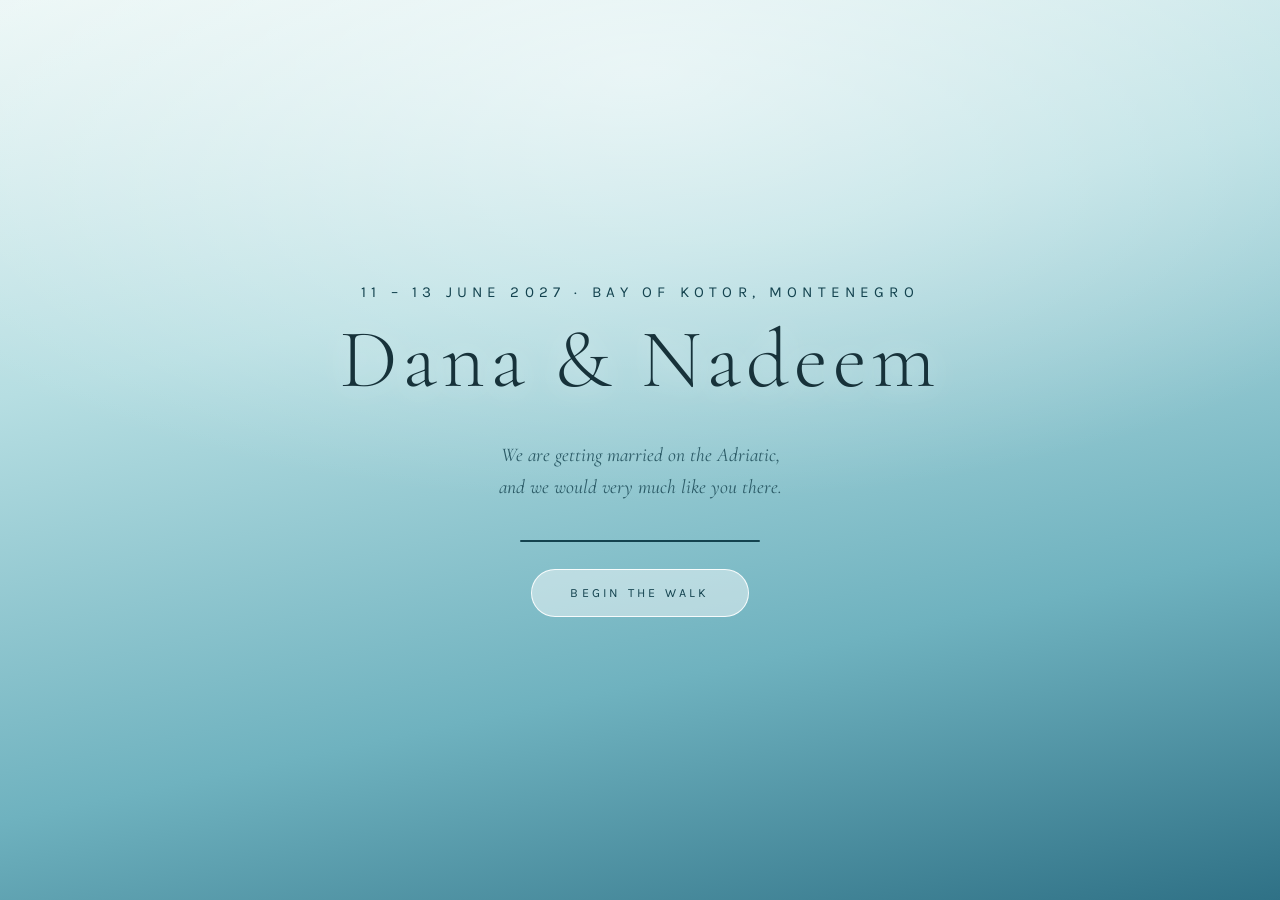
==== the-journey.html @ 8013efbf "Lift "Enter" under the arch, and stop the rooms cropping feet Two pieces of feedback; the second was" ====
<!DOCTYPE html>
<html lang="en">
<head>
<meta charset="utf-8">
<meta name="viewport" content="width=device-width, initial-scale=1, viewport-fit=cover">
<meta name="theme-color" content="#6FB2BF">
<title>The Journey — a wedding on the Adriatic</title>
<meta name="description" content="Wedding details, travel, places to stay and RSVP — walk the path and choose a doorway.">
<!-- Keeps the site out of Google. Delete this line if you want it findable. -->
<meta name="robots" content="noindex, nofollow">

<link rel="preconnect" href="https://fonts.googleapis.com">
<link rel="preconnect" href="https://fonts.gstatic.com" crossorigin>
<link href="https://fonts.googleapis.com/css2?family=Cormorant+Garamond:ital,wght@0,300;0,400;0,500;1,300;1,400&family=Karla:wght@300;400;500&display=swap" rel="stylesheet">
<style>
/* ==========================================================================
   The Journey — a walk through the Bay of Kotor
   1. Tokens   2. Base   3. Loader   4. Hub   5. Entrances   6. Rooms
   7. Panel & content   8. RSVP form   9. Persistent UI   10. Ambient motion
   11. Mobile   12. Reduced motion / print
   ========================================================================== */

/* --- 1 · tokens ---------------------------------------------------------- */
:root {
  --cream:      #F4E7D3;
  --cream-2:    #FBF4E8;
  --cream-3:    #E8D9BE;
  --terracotta: #C4643C;
  --terra-deep: #9B4A2A;
  --terra-soft: #D98A5E;
  --espresso:   #3B2A22;
  --esp-soft:   #6A5245;
  --olive:      #7C8B5E;
  --olive-deep: #5B6A44;
  --dusty:      #7A97A8;
  --dusty-deep: #4E6E80;
  --bay:        #2E5A63;
  --gold:       #E4A853;
  --gold-light: #F5D08A;
  --night:      #1E2A3A;
  --sea-pale:   #EAF6F5;
  --sea-light:  #B6DEE2;
  --sea-mid:    #6FB2BF;
  --sea-deep:   #2F7186;
  --sea-ink:    #14434F;

  --panel-bg:   rgba(251, 244, 232, 0.94);
  --panel-line: rgba(59, 42, 34, 0.14);
  --shadow-lg:  0 30px 80px -30px rgba(59, 42, 34, .55);
  --shadow-md:  0 14px 34px -14px rgba(59, 42, 34, .45);

  --display: "Cormorant Garamond", "Iowan Old Style", Georgia, "Times New Roman", serif;
  --body: "Karla", -apple-system, BlinkMacSystemFont, "Segoe UI", Helvetica, Arial, sans-serif;

  --ease: cubic-bezier(.65, .05, .36, 1);
  --panel-w: min(46vw, 620px);
}

/* --- 2 · base ------------------------------------------------------------ */
* { box-sizing: border-box; }
html, body {
  margin: 0; padding: 0; height: 100%;
  overflow: hidden;
  background: var(--espresso);
  color: var(--espresso);
  font-family: var(--body);
  -webkit-font-smoothing: antialiased;
  -webkit-tap-highlight-color: transparent;
  overscroll-behavior: none;
}
button { font: inherit; color: inherit; border: 0; background: none; cursor: pointer; }
/* stop double-taps selecting the chrome; panel copy stays selectable */
body { user-select: none; -webkit-user-select: none; }
.panel-scroll, .panel-scroll * { user-select: text; -webkit-user-select: text; }
a { color: var(--terra-deep); }
svg { display: block; }
.sr-only {
  position: absolute; width: 1px; height: 1px; padding: 0; margin: -1px;
  overflow: hidden; clip: rect(0 0 0 0); white-space: nowrap; border: 0;
}
:focus-visible { outline: 3px solid var(--gold); outline-offset: 3px; border-radius: 4px; }

#stage { position: fixed; inset: 0; overflow: hidden; }

/* --- 3 · loader ---------------------------------------------------------- */
#loader {
  position: fixed; inset: 0; z-index: 200;
  display: flex; flex-direction: column; align-items: center; justify-content: center;
  gap: 1.1rem; text-align: center; padding: 2rem;
  background:
    radial-gradient(120% 80% at 50% 8%, rgba(255,255,255,.55), rgba(255,255,255,0) 60%),
    linear-gradient(168deg, var(--sea-pale) 0%, var(--sea-light) 34%, var(--sea-mid) 70%, var(--sea-deep) 100%);
  transition: opacity .9s var(--ease), visibility .9s;
}
#loader.is-gone { opacity: 0; visibility: hidden; pointer-events: none; }
.loader-names {
  font-family: var(--display); font-weight: 300; letter-spacing: .06em;
  font-size: clamp(2.6rem, 8vw, 5.2rem); line-height: 1; color: #17323A; margin: 0;
  text-shadow: 0 2px 30px rgba(255,255,255,.55);
}
.loader-sub {
  font-size: clamp(.78rem, 2.2vw, .95rem); letter-spacing: .34em; text-transform: uppercase;
  color: var(--sea-ink); margin: 0;
}
.loader-note {
  max-width: 34ch; font-size: .96rem; line-height: 1.65; color: #2B5A66;
  font-family: var(--display); font-size: 1.22rem; font-style: italic;
}
.loader-bar { width: min(240px, 60vw); height: 2px; background: rgba(20,67,79,.20); overflow: hidden; border-radius: 2px; }
.loader-bar i { display: block; height: 100%; width: 0; background: var(--sea-ink); transition: width .4s var(--ease); }
.enter-btn {
  margin-top: .6rem; padding: .95rem 2.4rem; min-height: 48px;
  border: 1px solid rgba(255,255,255,.9); border-radius: 999px;
  font-size: .78rem; letter-spacing: .26em; text-transform: uppercase; color: var(--sea-ink);
  background: rgba(255,255,255,.46);
  transition: background .4s var(--ease), color .4s var(--ease), transform .4s var(--ease);
  opacity: 0; transform: translateY(10px); pointer-events: none;
}
.enter-btn.is-ready { opacity: 1; transform: none; pointer-events: auto; }
.enter-btn:hover { background: var(--sea-ink); color: var(--sea-pale); border-color: var(--sea-ink); transform: translateY(-2px); }

/* --- 4 · the hub --------------------------------------------------------- */
#hub {
  position: absolute; inset: 0; overflow: hidden;
  background: #8FB0C4;
  cursor: grab;
}
#hub.is-dragging { cursor: grabbing; }
#hub.is-hidden { visibility: hidden; }
.camera {
  position: absolute; top: 50%; left: 0;
  transform-origin: 0 0;
  will-change: transform;
}
.world { position: relative; }
.layer {
  position: absolute; top: 0; left: 0; height: 100%;
  will-change: transform;
  pointer-events: none;
}
.layer > svg { width: 100%; height: 100%; }

/* --- 5 · entrances ------------------------------------------------------- */
.entrance-plane { position: absolute; inset: 0; }
/* .layer turns pointer events off; the doorways need them back on */
.entrance { pointer-events: auto; }
.entrance {
  position: absolute; bottom: 0;
  display: block; padding: 0; margin: 0;
  transform-origin: 50% 100%;
  transition: transform .5s var(--ease), filter .5s var(--ease);
  touch-action: manipulation;
}
.entrance-svg { width: 100%; height: 100%; overflow: visible; }
.entrance .ww-door-open { transition: filter .5s var(--ease); }
/* Grows from its own base, so the doorway can never slide out from under
   the cursor and start a hover/unhover flicker. No filter: it forces a
   repaint of the whole layer on a machine that can least afford it. */
.entrance:hover, .entrance:focus-visible, .entrance.is-near { transform: scale(1.035); }
.entrance:hover .entrance-label, .entrance:focus-visible .entrance-label,
.entrance.is-near .entrance-label { opacity: 1; transform: translate(-50%, 0); }

/* The word sits inside the archway itself, at the centre of the opening
   (the arch is drawn from y=190 to y=440 of a 460-tall box, so its middle
   is at 69% down). No chip, no orange: a terracotta pill under every door
   read as seven pieces of interface competing with the illustration. What
   is left is warm ivory type with a soft shadow, which is legible over all
   seven interiors — the pale teal of Explore and the deep plum of the
   After-Party alike — and belongs to the artwork rather than sitting on
   top of it. No shadow: the doorway gradients were deepened so the letters
   can sit straight on the light without being propped up by a halo, which
   is what kept making them look stuck on. The text-indent cancels the
   trailing letter-space, so the word is optically centred and not pushed a
   hair to the left. */
/* "Enter" sits just under the curve of the arch. The opening is 250 tall
   starting at y=190 in the 460-tall entrance box, and its semicircle springs
   at y=254 — so 59% (y=271) is the first clear line below the curve.
   The ink had to change with the move. The interiors are lit at the lintel
   and deep at the threshold, so ivory type worked at the old 69% and is
   invisible this high up: measured against the seven gradients it scored
   1.5–1.9:1 here. Espresso at 88% gives 5.1–6.1:1 on six of the seven —
   better than the ivory ever managed even at its old height, where it was
   running at 1.9–2.6:1 on everything except the After-Party. */
.entrance-cta {
  position: absolute; left: 50%; top: 59%;
  transform: translate(-50%, -50%);
  font-size: .56em; letter-spacing: .38em; text-indent: .38em;
  text-transform: uppercase; font-weight: 300;
  color: #3B2A22; opacity: .88;
  white-space: nowrap; pointer-events: none;
  transition: opacity .35s var(--ease), letter-spacing .35s var(--ease);
}
.entrance:hover .entrance-cta, .entrance:focus-visible .entrance-cta,
.entrance.is-near .entrance-cta {
  opacity: 1; letter-spacing: .46em; text-indent: .46em;
}
/* labels sit above the archway, clear of the path map at the bottom */
.entrance-label {
  position: absolute; left: 50%; top: -5.6em; bottom: auto;
  transform: translate(-50%, 10px);
  opacity: 0; transition: opacity .45s var(--ease), transform .45s var(--ease);
  text-align: center; white-space: nowrap; pointer-events: none;
}
.entrance-label > span { display: block; }
.entrance-label .inner {
  padding: .6em 1.4em .7em; border-radius: 14px;
  background: rgba(251,244,232,.93);
  border: 1px solid rgba(59,42,34,.08);
  box-shadow: 0 10px 30px -14px rgba(59,42,34,.5);
}
.entrance-label .num {
  display: block; font-family: var(--display); font-size: .82em;
  letter-spacing: .3em; color: var(--terra-deep); opacity: .8;
}
.entrance-label .name {
  display: block; font-family: var(--display); font-size: 1.5em; line-height: 1.15;
  color: var(--espresso);
}
.entrance-label .sub {
  display: block; font-size: .62em; letter-spacing: .2em; text-transform: uppercase;
  color: var(--esp-soft); margin-top: .3em;
}

/* --- 6 · rooms ----------------------------------------------------------- */
#room {
  position: absolute; inset: 0; overflow: hidden;
  visibility: hidden; opacity: 0;
  background: var(--night);
}
#room.is-open { visibility: visible; opacity: 1; }
/* The bleed is all on the top and the sides, never the bottom. The layers
   are sliced bottom-anchored (xMidYMax, see wrapRoom in scenes.js) so the
   ground line lands exactly on the foot of the frame; a -4% bottom inset
   pushed it 66 viewBox units below the window and cropped everybody's feet
   on a wide laptop. The top keeps its bleed for the scale(1.07) entrance. */
.room-art { position: absolute; inset: -8% -4% 0; }
.room-layer {
  position: absolute; inset: 0;
  will-change: transform;
}
.room-layer > svg { width: 100%; height: 100%; }
.room-scrim {
  position: absolute; inset: 0; pointer-events: none;
  background: linear-gradient(100deg, rgba(59,42,34,0) 38%, rgba(59,42,34,.28) 78%);
}

/* --- 7 · the content panel ----------------------------------------------- */
.panel {
  position: absolute; top: 0; right: 0; bottom: 0;
  width: var(--panel-w);
  display: flex; flex-direction: column;
  background: var(--panel-bg);
  backdrop-filter: blur(14px) saturate(1.1);
  box-shadow: var(--shadow-lg);
  overflow: hidden;
}
.panel-grip { display: none; }
.panel-scroll {
  overflow-y: auto; overscroll-behavior: contain;
  outline-offset: -6px;
  padding: clamp(2rem, 4vw, 3.4rem) clamp(1.6rem, 3.2vw, 3rem) 4rem;
  -webkit-overflow-scrolling: touch;
}
.panel-kicker {
  font-size: .68rem; letter-spacing: .34em; text-transform: uppercase;
  color: var(--terra-deep); margin: 0 0 .8rem;
}
.panel-title {
  font-family: var(--display); font-weight: 400;
  font-size: clamp(2.4rem, 4.6vw, 3.6rem); line-height: 1.02;
  margin: 0 0 .7rem; color: var(--espresso);
}
.panel-rule { width: 54px; height: 1px; background: var(--terracotta); margin: 1.2rem 0 1.4rem; }
.panel-intro {
  font-family: var(--display); font-size: clamp(1.12rem, 1.7vw, 1.36rem);
  line-height: 1.6; color: var(--esp-soft); font-style: italic; margin: 0 0 2rem;
}

.facts { list-style: none; margin: 0 0 2.2rem; padding: 0; }
.facts li {
  display: grid; grid-template-columns: 8.4rem 1fr; gap: 1rem;
  padding: .85rem 0; border-top: 1px solid var(--panel-line);
  font-size: .95rem; line-height: 1.55;
}
.facts li:last-child { border-bottom: 1px solid var(--panel-line); }
.facts dt, .facts .k {
  font-size: .66rem; letter-spacing: .18em; text-transform: uppercase;
  color: var(--terra-deep); padding-top: .28em;
}
.facts .v { color: var(--espresso); }

.note {
  background: rgba(196,100,60,.08);
  border-left: 2px solid var(--terracotta);
  padding: 1.3rem 1.4rem; margin: 0 0 2.2rem; border-radius: 0 8px 8px 0;
}
.note h3 {
  margin: 0 0 .6rem; font-family: var(--display); font-weight: 500;
  font-size: 1.22rem; letter-spacing: .01em;
}
.note p { margin: 0; font-size: .95rem; line-height: 1.72; color: var(--esp-soft); }

.filters { display: flex; flex-wrap: wrap; gap: .5rem; margin: 0 0 1.6rem; }
.filter {
  padding: .6rem 1.05rem; min-height: 40px;
  border: 1px solid var(--panel-line); border-radius: 999px;
  font-size: .72rem; letter-spacing: .14em; text-transform: uppercase; color: var(--esp-soft);
  transition: all .3s var(--ease);
}
.filter:hover { border-color: var(--terracotta); color: var(--terra-deep); }
.filter.is-on { background: var(--terracotta); border-color: var(--terracotta); color: var(--cream-2); }

.cards { display: grid; gap: .9rem; margin: 0 0 2.2rem; }
.card {
  border: 1px solid var(--panel-line); border-radius: 12px;
  padding: 1.15rem 1.25rem; background: rgba(255,255,255,.42);
  transition: transform .35s var(--ease), box-shadow .35s var(--ease), border-color .35s var(--ease);
}
.card.is-hidden { display: none; }
.card:hover { transform: translateY(-2px); box-shadow: var(--shadow-md); border-color: rgba(196,100,60,.4); }
.card h4 { margin: 0 0 .45rem; font-family: var(--display); font-size: 1.3rem; font-weight: 500; }
.card p { margin: 0 0 .7rem; font-size: .92rem; line-height: 1.68; color: var(--esp-soft); }
.card .meta {
  display: block; font-size: .68rem; letter-spacing: .16em; text-transform: uppercase; color: var(--terra-deep);
}
.card .card-link {
  display: inline-flex; align-items: center; gap: .4rem; margin-top: .7rem;
  font-size: .74rem; letter-spacing: .14em; text-transform: uppercase;
  color: var(--terra-deep); text-decoration: none; border-bottom: 1px solid rgba(155,74,42,.35);
  padding-bottom: 2px; min-height: 24px;
}
.card .card-link:hover { border-bottom-color: var(--terra-deep); }
.card .pin {
  display: inline-grid; place-items: center; width: 22px; height: 22px; margin-right: .5rem;
  border-radius: 50%; background: var(--terracotta); color: var(--cream-2);
  font-family: var(--display); font-size: .82rem; vertical-align: 2px;
}
.links { display: flex; flex-wrap: wrap; gap: .7rem; margin-bottom: 2rem; }
.link-btn {
  display: inline-flex; align-items: center; min-height: 44px; padding: .7rem 1.3rem;
  border: 1px solid var(--terra-deep); border-radius: 999px; text-decoration: none;
  font-size: .72rem; letter-spacing: .18em; text-transform: uppercase; color: var(--terra-deep);
  transition: background .3s var(--ease), color .3s var(--ease);
}
.link-btn:hover { background: var(--terra-deep); color: var(--cream-2); }

/* --- 8 · RSVP form ------------------------------------------------------- */
.form-grid { display: grid; gap: 1.1rem; }
.field { display: grid; gap: .4rem; }
.field label, .fieldset > legend {
  font-size: .66rem; letter-spacing: .18em; text-transform: uppercase; color: var(--terra-deep);
}
.field input[type="text"], .field input[type="email"], .field select, .field textarea {
  width: 100%; min-height: 48px; padding: .8rem .95rem;
  border: 1px solid var(--panel-line); border-radius: 8px;
  background: rgba(255,255,255,.7); color: var(--espresso);
  font-family: var(--body); font-size: 1rem;
  transition: border-color .3s var(--ease), background .3s var(--ease);
}
.field textarea { min-height: 96px; resize: vertical; }
.field input:focus, .field select:focus, .field textarea:focus {
  border-color: var(--terracotta); background: #fff; outline: none;
}
.fieldset { border: 1px solid var(--panel-line); border-radius: 10px; padding: 1.1rem 1.2rem; margin: 0; }
.fieldset > legend { padding: 0 .5rem; }
.choice {
  display: flex; align-items: flex-start; gap: .75rem; padding: .6rem 0; min-height: 44px;
  font-size: .95rem; line-height: 1.4; cursor: pointer;
}
.choice input { width: 20px; height: 20px; margin-top: .15rem; accent-color: var(--terracotta); flex: none; }
.choice .c-sub { display: block; font-size: .76rem; color: var(--esp-soft); margin-top: .15rem; }
.field-error { font-size: .78rem; color: #A8341F; min-height: 1em; }
.submit-btn {
  margin-top: .6rem; min-height: 54px; padding: 1rem 2rem;
  background: var(--terracotta); color: var(--cream-2); border-radius: 999px;
  font-size: .76rem; letter-spacing: .24em; text-transform: uppercase;
  transition: background .3s var(--ease), transform .3s var(--ease);
}
.submit-btn:hover { background: var(--terra-deep); transform: translateY(-2px); }
.submit-btn[disabled] { opacity: .6; pointer-events: none; }
.form-done { text-align: center; padding: 2rem 0; }
.form-done .seal {
  width: 74px; height: 74px; margin: 0 auto 1.2rem; border-radius: 50%;
  background: var(--terracotta); color: var(--cream-2);
  display: grid; place-items: center; font-family: var(--display); font-size: 2rem;
  box-shadow: 0 0 0 8px rgba(196,100,60,.16);
}
.form-done h3 { font-family: var(--display); font-size: 1.9rem; font-weight: 400; margin: 0 0 .5rem; }
.form-done p { color: var(--esp-soft); line-height: 1.7; margin: 0 0 1.2rem; }

/* --- 9 · persistent UI --------------------------------------------------- */
.top-bar::before {
  content: ""; position: absolute; inset: 0; pointer-events: none;
  background: linear-gradient(180deg, rgba(249,238,220,.72), rgba(249,238,220,0));
  -webkit-mask-image: linear-gradient(180deg, #000 40%, transparent);
          mask-image: linear-gradient(180deg, #000 40%, transparent);
}
.top-bar {
  position: absolute; top: 0; left: 0; right: 0; z-index: 40;
  display: flex; align-items: center; justify-content: flex-end;
  padding: 1.4rem clamp(1.1rem, 3vw, 2.4rem);
  pointer-events: none;
}
/* The names are the masthead of the whole site, so they sit centred at the
   top on every screen — no corner, no plaque, no panel. Absolute rather
   than in the flex row, so the sound button can keep the right-hand end
   without pulling the names off centre. */
.brand {
  position: absolute; left: 50%; top: 1.4rem;
  transform: translateX(-50%);
  text-align: center; pointer-events: auto;
  transition: opacity .5s var(--ease);
}
/* inside a room the way back owns the top of the screen, so the names step
   aside — the room has its own title, and nobody is lost */
#room.is-open ~ .top-bar .brand { opacity: 0; pointer-events: none; }
.brand .n {
  display: block; font-family: var(--display); font-size: clamp(1.15rem, 2vw, 1.5rem);
  color: var(--espresso); letter-spacing: .04em;
  text-shadow: 0 2px 16px rgba(244,231,211,.85);
}
.brand .d {
  display: block; font-size: .6rem; letter-spacing: .28em; text-transform: uppercase;
  color: var(--terra-deep); margin-top: .18rem;
  text-shadow: 0 2px 12px rgba(244,231,211,.8);
}
.top-actions { display: flex; gap: .6rem; pointer-events: auto; }
.icon-btn {
  width: 46px; height: 46px; border-radius: 50%;
  display: grid; place-items: center;
  background: rgba(251,244,232,.88);
  border: 1px solid rgba(59,42,34,.12);
  box-shadow: var(--shadow-md);
  transition: transform .3s var(--ease), background .3s var(--ease);
}
.icon-btn:hover { transform: translateY(-2px); background: rgba(251,244,232,.95); }
.icon-btn svg { width: 20px; height: 20px; }

/* the always-available RSVP lantern */
.beacon {
  position: absolute; z-index: 45;
  right: clamp(1.1rem, 3vw, 2.4rem); bottom: clamp(5.6rem, 9vh, 7rem);
  display: flex; align-items: center; gap: .7rem;
  padding: .7rem .7rem .7rem 1.3rem; min-height: 56px;
  border-radius: 999px;
  background: linear-gradient(120deg, rgba(228,168,83,.96), rgba(196,100,60,.96));
  color: #FFF8EA; box-shadow: 0 10px 40px -8px rgba(196,100,60,.7);
  transition: transform .4s var(--ease), box-shadow .4s var(--ease), opacity .5s var(--ease);
}
.beacon:hover { transform: translateY(-3px) scale(1.03); box-shadow: 0 16px 50px -10px rgba(196,100,60,.85); }
.beacon .t { font-size: .7rem; letter-spacing: .24em; text-transform: uppercase; }
.beacon .flame {
  position: relative; width: 34px; height: 34px; border-radius: 50%;
  background: radial-gradient(circle at 50% 45%, #FFF6DC, #F5D08A 45%, rgba(245,208,138,0) 72%);
  display: grid; place-items: center;
}
.beacon .flame::after {
  content: ""; width: 11px; height: 15px; border-radius: 50% 50% 50% 50% / 62% 62% 38% 38%;
  background: #FFF3D0; box-shadow: 0 0 14px 5px rgba(255,236,180,.9);
  animation: ww-flicker 2.6s ease-in-out infinite;
}
.beacon::before {
  content: ""; position: absolute; inset: -6px; border-radius: 999px;
  border: 1px solid rgba(245,208,138,.65);
  animation: beacon-ring 3.4s var(--ease) infinite;
}
@keyframes beacon-ring {
  0%   { transform: scale(1);    opacity: .8; }
  70%  { transform: scale(1.22); opacity: 0; }
  100% { transform: scale(1.22); opacity: 0; }
}
.beacon.is-hidden { opacity: 0; pointer-events: none; transform: translateY(12px); }

/* the little path map along the bottom */
.pathmap {
  position: absolute; z-index: 40; left: 50%; bottom: clamp(1.1rem, 2.6vh, 1.9rem);
  transform: translateX(-50%);
  display: flex; align-items: center; gap: .2rem;
  padding: .5rem .8rem; border-radius: 999px;
  background: rgba(251,244,232,.9);
  border: 1px solid rgba(59,42,34,.1); box-shadow: var(--shadow-md);
  transition: opacity .5s var(--ease);
  max-width: calc(100vw - 2rem);
}
.pathmap.is-hidden { opacity: 0; pointer-events: none; }
.dot {
  position: relative; width: 34px; height: 34px; border-radius: 50%;
  display: grid; place-items: center;
}
.dot i {
  display: block; width: 8px; height: 8px; border-radius: 50%;
  background: rgba(59,42,34,.3); transition: all .35s var(--ease);
}
.dot:hover i { background: var(--terracotta); transform: scale(1.35); }
.dot.is-on i { background: var(--terracotta); width: 22px; border-radius: 999px; }
.dot .tip {
  position: absolute; bottom: 130%; left: 50%; transform: translate(-50%, 6px);
  padding: .35rem .65rem; border-radius: 6px; white-space: nowrap;
  background: var(--espresso); color: var(--cream);
  font-size: .62rem; letter-spacing: .14em; text-transform: uppercase;
  opacity: 0; pointer-events: none; transition: all .3s var(--ease);
}
.dot:hover .tip, .dot:focus-visible .tip { opacity: 1; transform: translate(-50%, 0); }

/* back out of a room */
.back-btn {
  position: absolute; z-index: 46; left: clamp(1.1rem, 3vw, 2.4rem); bottom: clamp(1.4rem, 4vh, 2.6rem);
  display: inline-flex; align-items: center; gap: .8rem;
  padding: .85rem 1.6rem .85rem 1.1rem; min-height: 52px;
  border-radius: 999px; background: rgba(251,244,232,.9); backdrop-filter: blur(10px);
  border: 1px solid rgba(59,42,34,.12); box-shadow: var(--shadow-md);
  color: var(--espresso);
  font-size: .7rem; letter-spacing: .22em; text-transform: uppercase;
  transition: transform .35s var(--ease), background .35s var(--ease);
}
.back-btn:hover { transform: translateX(-4px); background: #fff; }
.back-btn .arrow { display: block; width: 22px; height: 10px; }

/* room-to-room stepper inside the panel */
.room-nav {
  display: flex; justify-content: space-between; gap: 1rem;
  border-top: 1px solid var(--panel-line); margin-top: 1rem; padding-top: 1.4rem;
}
.room-nav button {
  display: grid; gap: .2rem; min-height: 48px; padding: .5rem .2rem;
  font-size: .62rem; letter-spacing: .2em; text-transform: uppercase; color: var(--terra-deep);
}
.room-nav .rn-name { font-family: var(--display); font-size: 1.06rem; letter-spacing: .01em; text-transform: none; color: var(--espresso); }
.room-nav .rn-next { text-align: right; }
.room-nav button:hover .rn-name { color: var(--terracotta); }
.room-nav button[disabled] { opacity: .3; pointer-events: none; }

/* the transition veil */
#veil {
  position: absolute; inset: 0; z-index: 60; pointer-events: none;
  background: radial-gradient(circle at var(--vx, 50%) var(--vy, 50%), rgba(255,241,214,.98) 0%, rgba(244,231,211,.96) 42%, rgba(196,100,60,.9) 100%);
  opacity: 0;
}

/* first-visit hint */
.hint {
  position: absolute; z-index: 42; left: 50%; bottom: clamp(4.6rem, 8.4vh, 6.2rem);
  transform: translateX(-50%);
  display: flex; align-items: center; gap: .7rem;
  font-size: .64rem; letter-spacing: .26em; text-transform: uppercase; color: var(--esp-soft);
  text-shadow: 0 2px 12px rgba(244,231,211,.9);
  transition: opacity .8s var(--ease);
  white-space: nowrap; pointer-events: none;
  padding: .55rem 1.1rem; border-radius: 999px;
  background: rgba(251,244,232,.88);
  border: 1px solid rgba(59,42,34,.08);
}
.hint.is-gone { opacity: 0; }
.hint .swipe { display: block; width: 46px; height: 12px; }

/* drifting motes of light */
.particles { position: absolute; inset: 0; pointer-events: none; overflow: hidden; z-index: 30; }
.mote {
  position: absolute; border-radius: 50%;
  background: radial-gradient(circle, rgba(255,246,220,.95), rgba(245,208,138,0) 70%);
  animation: mote-float linear infinite;
}
@keyframes mote-float {
  0%   { transform: translate3d(0, 0, 0) scale(.6); opacity: 0; }
  12%  { opacity: .9; }
  88%  { opacity: .7; }
  100% { transform: translate3d(var(--dx, 40px), -108vh, 0) scale(1.15); opacity: 0; }
}

/* --- 10 · ambient motion -------------------------------------------------
   Every idle animation in the world carries one of these classes. While the
   camera is actually moving they are all paused: nobody can see a lantern
   flicker during a 1.4s dolly, and pausing them stops the browser repainting
   several very large SVG layers on every single frame. This is the single
   biggest thing keeping the pan smooth on a laptop or an Android phone. */
#hub.is-moving .ww-sway, #hub.is-moving .ww-sway-slow, #hub.is-moving .ww-swing,
#hub.is-moving .ww-flicker, #hub.is-moving .ww-twinkle, #hub.is-moving .ww-shimmer,
#hub.is-moving .ww-drift, #hub.is-moving .ww-bob, #hub.is-moving .ww-hover-bob,
#hub.is-moving .ww-pulse, #hub.is-moving .ww-glow-soft, #hub.is-moving .ww-dance,
#hub.is-moving .ww-fly, #hub.is-moving .ww-flap, #hub.is-moving .ww-spin-slow,
#hub.is-moving .ww-plane, #hub.is-moving .ww-plane-door, #hub.is-moving .ww-idle,
#hub.is-moving .ww-talk, #hub.is-moving .ww-laugh, #hub.is-moving .ww-stroll,
#hub.is-moving .ww-nod, #hub.is-moving .ww-nod-slow, #hub.is-moving .ww-mingle,
#hub.is-moving .ww-arm-talk, #hub.is-moving .ww-arm-raise {
  animation-play-state: paused;
}
#stage.is-moving .mote { animation-play-state: paused; }

/* Foliage sways about the point where it is rooted — the mouth of the urn,
   the fork of the branch — which art.js and scenes.js pass in as an inline
   transform-origin together with `transform-box: view-box`. Without that box
   the origin was measured from the corner of the leaves' own bounding box,
   several hundred units away, and a 1.4deg turn threw them clean off the
   pot. Anchored properly, a small angle is all a light breeze needs. */
.ww-sway      { animation: ww-sway 7.5s ease-in-out infinite; transform-box: fill-box; }
.ww-sway-slow { animation: ww-sway 14s ease-in-out infinite; transform-box: fill-box; }
@keyframes ww-sway {
  0%, 100% { transform: rotate(-2deg); }
  50%      { transform: rotate(2deg); }
}
.ww-swing { animation: ww-swing 5.4s ease-in-out infinite; transform-box: fill-box; }
@keyframes ww-swing {
  0%, 100% { transform: rotate(-3.4deg); }
  50%      { transform: rotate(3.4deg); }
}
.ww-flicker { animation: ww-flicker 3.1s ease-in-out infinite; transform-box: fill-box; }
@keyframes ww-flicker {
  0%, 100% { opacity: 1;   transform: scaleY(1); }
  35%      { opacity: .74; transform: scaleY(.93); }
  62%      { opacity: .95; transform: scaleY(1.05); }
  80%      { opacity: .8;  transform: scaleY(.97); }
}
.ww-twinkle { animation: ww-twinkle 3.6s ease-in-out infinite; }
@keyframes ww-twinkle { 0%, 100% { opacity: .95; } 50% { opacity: .34; } }
.ww-shimmer { animation: ww-shimmer 7s ease-in-out infinite; transform-box: fill-box; }
@keyframes ww-shimmer {
  0%, 100% { opacity: .12; transform: translateX(0); }
  50%      { opacity: .6;  transform: translateX(9px); }
}
.ww-drift { animation-name: ww-drift; animation-timing-function: linear; animation-iteration-count: infinite; transform-box: fill-box; }
@keyframes ww-drift { from { transform: translateX(-8%); } to { transform: translateX(108%); } }
.ww-bob { animation: ww-bob 4.6s ease-in-out infinite; transform-box: fill-box; }
@keyframes ww-bob {
  0%, 100% { transform: translateY(0)    rotate(-1deg); }
  50%      { transform: translateY(-4px) rotate(1deg); }
}
.ww-hover-bob { animation: ww-hover-bob 3.8s ease-in-out infinite; transform-box: fill-box; }
@keyframes ww-hover-bob { 0%, 100% { transform: translateY(0); } 50% { transform: translateY(-7px); } }
.ww-pulse { animation: ww-pulse 5.2s ease-in-out infinite; transform-box: fill-box; }
@keyframes ww-pulse { 0%, 100% { opacity: .78; transform: scale(1); } 50% { opacity: 1; transform: scale(1.06); } }
.ww-glow-soft { animation: ww-glow 7.5s ease-in-out infinite; transform-box: fill-box; }
@keyframes ww-glow { 0%, 100% { opacity: .45; } 50% { opacity: .78; } }
.ww-dance { animation: ww-dance 1.8s ease-in-out infinite; transform-box: fill-box; }
@keyframes ww-dance {
  0%, 100% { transform: translateY(0) rotate(-4deg); }
  25%      { transform: translateY(var(--ww-lift, -9px)) rotate(0deg) scaleY(1.03); }
  50%      { transform: translateY(0) rotate(4deg); }
  75%      { transform: translateY(calc(var(--ww-lift, -9px) * .66)) rotate(0deg) scaleY(1.02); }
}
.ww-fly { animation: ww-fly 46s linear infinite; transform-box: fill-box; }
@keyframes ww-fly { from { transform: translate(-10%, 14px); } to { transform: translate(120%, -34px); } }
.ww-flap { animation: ww-flap 1.5s ease-in-out infinite; transform-box: fill-box; transform-origin: center; }
@keyframes ww-flap { 0%, 100% { transform: scaleY(1); } 50% { transform: scaleY(.4); } }
.ww-spin-slow { animation: ww-spin 22s ease-in-out infinite; transform-box: fill-box; }
@keyframes ww-spin { 0%, 100% { transform: rotate(-8deg); } 50% { transform: rotate(8deg); } }
/* The people. Every figure carries --ww-amp-y / --ww-amp-x, set by art.js as
   a fraction of that figure's own height, and pivots on the ground beneath
   it (transform-box: view-box, set inline). That is what makes one scene
   read as one scene: a 96-tall guest at the back of the terrace and a
   300-tall one at the table breathe by the same amount *of themselves*,
   instead of the small one twitching while the large one heaves. Keep these
   amplitudes small — the brief is "everyone is in the same room", not
   "everyone is performing". */
.ww-idle { animation: ww-idle 5.6s ease-in-out infinite; transform-box: fill-box; }
@keyframes ww-idle {
  0%, 100% { transform: translateY(0); }
  50%      { transform: translateY(var(--ww-amp-y, -1.6px)); }
}
.ww-talk { animation: ww-talk 4.4s ease-in-out infinite; transform-box: fill-box; }
@keyframes ww-talk {
  0%, 100% { transform: rotate(-.9deg); }
  50%      { transform: rotate(.9deg); }
}
.ww-laugh { animation: ww-laugh 3.8s ease-in-out infinite; transform-box: fill-box; }
@keyframes ww-laugh {
  0%, 100% { transform: rotate(-1deg) translateY(0); }
  50%      { transform: rotate(1.2deg) translateY(var(--ww-amp-y, -1.6px)); }
}
/* Heads and arms, animated separately from the body. A figure that only
   sways is a figure standing still politely; a figure that nods while their
   neighbour lifts a glass is a room with something going on in it. Both
   pivot on a real joint — the base of the neck, the shoulder — passed in by
   art.js as an inline origin. Use these where the guest is close to the
   camera and you can actually see them; the distant wedding crowd does not
   need them and should not have them. */
.ww-nod { animation: ww-nod 4.6s ease-in-out infinite; transform-box: fill-box; }
@keyframes ww-nod {
  0%, 100% { transform: rotate(-2.4deg); }
  46%      { transform: rotate(2.8deg); }
  70%      { transform: rotate(-.6deg); }
}
.ww-nod-slow { animation: ww-nod 7.2s ease-in-out infinite; transform-box: fill-box; }
.ww-arm-talk { animation: ww-arm-talk 3.4s ease-in-out infinite; transform-box: fill-box; }
@keyframes ww-arm-talk {
  0%, 100% { transform: rotate(-4deg); }
  40%      { transform: rotate(7deg); }
  68%      { transform: rotate(1deg); }
}
.ww-arm-raise { animation: ww-arm-raise 5.4s ease-in-out infinite; transform-box: fill-box; }
@keyframes ww-arm-raise {
  0%, 62%, 100% { transform: rotate(0deg); }
  22%           { transform: rotate(-13deg); }
  40%           { transform: rotate(-9deg); }
}
/* Standing about at a party: weight shifting from one foot to the other,
   with a little lift in it. More than ww-idle, a long way short of dancing —
   the register for a crowd that is waiting for something to start. */
.ww-mingle { animation: ww-mingle 4.8s ease-in-out infinite; transform-box: fill-box; }
@keyframes ww-mingle {
  0%, 100% { transform: rotate(-2.4deg) translateY(0); }
  30%      { transform: rotate(1.2deg) translateY(var(--ww-amp-y, -1.6px)); }
  62%      { transform: rotate(2.4deg) translateY(0); }
  82%      { transform: rotate(-.6deg) translateY(var(--ww-amp-y, -1.6px)); }
}
.ww-stroll { animation: ww-stroll 22s ease-in-out infinite; transform-box: fill-box; }
@keyframes ww-stroll {
  0%, 100% { transform: translateX(calc(var(--ww-amp-x, 26px) * -1)); }
  50%      { transform: translateX(var(--ww-amp-x, 26px)); }
}
.ww-plane-door { animation: ww-plane-door 15s ease-in-out infinite; transform-box: fill-box; }
@keyframes ww-plane-door {
  0%   { transform: translate(-26px, 16px); opacity: 0; }
  14%  { opacity: 1; }
  82%  { opacity: 1; }
  100% { transform: translate(40px, -18px); opacity: 0; }
}
.ww-plane { animation: ww-plane 34s linear infinite; }
@keyframes ww-plane {
  from { transform: translate(-320px, 150px); }
  to   { transform: translate(1900px, 60px); }
}

/* --- 11 · mobile & tablet ------------------------------------------------ */
@media (max-width: 900px) {
  :root { --panel-w: 100%; --sheet-min: 34dvh; --sheet-max: 88dvh; }
  /* On a phone the illustration keeps two thirds of the screen and the copy
     arrives as a bottom sheet you can pull up. The artwork is drawn to the
     full width and anchored to the foot of its band, with the room's own sky
     colour continuing above it — so nothing is cropped away sideways. */
  #room { background: var(--room-sky, var(--night)); }
  .room-art {
    inset: 0 0 auto 0; height: 66vh; height: 66dvh;
    background: var(--room-sky, var(--night));
  }
  .room-layer > svg {
    position: absolute; left: -20%; right: -20%; bottom: 0;
    width: 140%; height: auto;
  }
  .room-scrim {
    inset: 0 0 auto 0; height: 66vh; height: 66dvh;
    background: linear-gradient(180deg, rgba(59,42,34,.30) 0%, rgba(59,42,34,0) 34%);
  }
  .panel {
    top: auto; bottom: 0;
    height: var(--sheet-h, 34dvh);
    border-radius: 22px 22px 0 0;
    box-shadow: 0 -18px 60px -20px rgba(59,42,34,.6);
    transition: transform .95s var(--ease), opacity .7s var(--ease), height .42s var(--ease);
  }
  .panel.is-dragging { transition: none; }
  /* the pull tab — a proper 44px target, not just a decorative line */
  .panel-grip {
    position: absolute; top: 0; left: 0; right: 0; height: 30px; z-index: 2;
    display: grid; place-items: center; cursor: grab;
    touch-action: none;
  }
  .panel-grip::before {
    content: ""; width: 46px; height: 4px; border-radius: 999px;
    background: rgba(59,42,34,.26);
    transition: width .3s var(--ease), background .3s var(--ease);
  }
  .panel-grip:active::before { background: var(--terracotta); width: 62px; }
  .panel-scroll { padding: 2.1rem 1.5rem 7rem; }
  /* collapsed, the whole sheet is a handle: drag anywhere on it to open */
  .panel:not(.is-expanded) .panel-scroll { overflow-y: hidden; touch-action: none; }
  .back-btn { bottom: auto; top: 1.1rem; left: 1.1rem; padding: .7rem 1.2rem .7rem .9rem; min-height: 46px; }
  .beacon { bottom: 4.9rem; padding: .6rem .6rem .6rem 1.1rem; min-height: 52px; }
  .entrance-cta { font-size: .68em; letter-spacing: .14em; }
  .beacon .t { font-size: .64rem; letter-spacing: .18em; }
  .facts li { grid-template-columns: 1fr; gap: .25rem; }
  .top-bar { padding: 1rem 1.1rem; }
  .brand { top: 1rem; }
  .hint { bottom: 4.2rem; font-size: .58rem; letter-spacing: .2em; }
  .pathmap { gap: 0; padding: .4rem .5rem; }
  .dot { width: 30px; height: 30px; }
}
@media (max-width: 560px) {
  .brand .n { font-size: 1.05rem; }
  .brand .d .place { display: none; }
  .brand .d { font-size: .55rem; }
  .beacon .t { display: none; }
  .beacon { padding: .55rem; border-radius: 50%; min-height: 54px; }
  .entrance-label .name { font-size: 1.25em; }
}
@media (min-width: 901px) {
  .panel { border-left: 1px solid rgba(59,42,34,.1); }

  /* Nothing but type. The plaque that used to sit behind the names read as
     a separate piece of UI stuck onto the picture; the soft cream glow in
     §9 is enough to hold them clear of the sky. */
  .brand .n { font-size: clamp(1.3rem, 2.1vw, 1.7rem); }
  .brand .d { font-size: .62rem; letter-spacing: .3em; }

  /* one clear way back, top left, where a back control belongs */
  .back-btn { top: 1.25rem; bottom: auto; }
  /* keep the sound toggle clear of the panel while a room is open */
  #room.is-open ~ .top-bar .top-actions {
    transform: translateX(calc(-1 * var(--panel-w) - .6rem));
    transition: transform .8s var(--ease);
  }
  .top-actions { transition: transform .8s var(--ease); }
}

/* --- 12 · reduced motion / print ----------------------------------------- */
@media (prefers-reduced-motion: reduce) {
  *, *::before, *::after {
    animation-duration: .001ms !important; animation-iteration-count: 1 !important;
    transition-duration: .001ms !important;
  }
  .particles { display: none; }
}
@media print {
  #hub, #veil, .particles, .beacon, .pathmap, .hint { display: none !important; }
  .panel { position: static; width: 100%; box-shadow: none; background: #fff; }
  html, body { overflow: visible; height: auto; }
}

/* --- 13 · arrival animations (added last so they win on specificity) ----- */
.room-art { opacity: 0; transform: scale(1.07); transition: opacity .9s var(--ease), transform 1.5s var(--ease); }
#room.is-open .room-art { opacity: 1; transform: scale(1); }
.panel { transform: translateX(40px); opacity: 0; transition: transform .95s var(--ease), opacity .7s var(--ease); }
#room.is-open .panel { transform: none; opacity: 1; }
@media (max-width: 900px) {
  .panel { transform: translateY(60px); }
}
/* The reveal is an enhancement, never a gate: content is visible unless
   .is-entering is present, and app.js always removes that class. */
.panel-scroll.is-entering > * {
  opacity: 0; transform: translateY(16px);
  animation: rise .8s var(--ease) forwards;
  animation-delay: calc(260ms + var(--i, 0) * 65ms);
}
@keyframes rise { to { opacity: 1; transform: none; } }
.back-btn { opacity: 0; transform: translateY(10px); transition: opacity .6s var(--ease) .5s, transform .6s var(--ease) .5s, background .3s; }
#room.is-open .back-btn { opacity: 1; transform: none; }
@media (prefers-reduced-motion: reduce) {
  .panel-scroll.is-entering > * { opacity: 1; transform: none; animation: none; }
  .room-art, .panel { opacity: 1; transform: none; }
}

</style>
<link rel="icon" href="data:image/svg+xml,<svg xmlns='http://www.w3.org/2000/svg' viewBox='0 0 32 32'><rect width='32' height='32' rx='7' fill='%23C4643C'/><path d='M16 24c-5-4-8-6.4-8-10a4.6 4.6 0 0 1 8-3 4.6 4.6 0 0 1 8 3c0 3.6-3 6-8 10z' fill='%23F4E7D3'/></svg>">
</head>
<body>


<div id="stage">

  <!-- ============ THE MAIN PATHWAY ============ -->
  <div id="hub" role="region" aria-label="The courtyard path. Drag, scroll or use the arrow keys to walk along it.">
    <div class="camera" id="camera">
      <div class="world" id="world">
        <!-- illustrated layers are inserted here -->
        <div class="layer entrance-plane" id="entrance-plane"></div>
      </div>
    </div>
  </div>

  <div class="particles" id="particles" aria-hidden="true"></div>

  <!-- ============ A ROOM ============ -->
  <div id="room" role="region" aria-label="Wedding information">
    <div class="room-art" id="room-art" aria-hidden="true"></div>
    <div class="room-scrim" aria-hidden="true"></div>

    <div class="panel" id="panel">
      <button class="panel-grip" id="panel-grip" type="button"
              aria-label="Expand or collapse the details"></button>
      <div class="panel-scroll" id="panel-scroll" tabindex="0"></div>
    </div>

    <button class="back-btn" id="back-btn" type="button">
      <svg class="arrow" viewBox="0 0 26 12" fill="none" aria-hidden="true">
        <path d="M25 6H1m0 0 5-5M1 6l5 5" stroke="currentColor" stroke-width="1.6" stroke-linecap="round" stroke-linejoin="round"/>
      </svg>
      Back to the path
    </button>
  </div>

  <!-- ============ PERSISTENT UI ============ -->
  <div class="top-bar">
    <div class="brand">
      <span class="n" id="brand-name">&nbsp;</span>
      <span class="d" id="brand-date">&nbsp;</span>
    </div>
    <div class="top-actions">
      <button class="icon-btn" id="audio-btn" type="button" aria-pressed="false" aria-label="Music">
        <svg class="off" viewBox="0 0 24 24" fill="none" aria-hidden="true">
          <path d="M4 9v6h4l5 4V5L8 9H4Z" stroke="currentColor" stroke-width="1.5" stroke-linejoin="round"/>
          <path d="m17 10 4 4m0-4-4 4" stroke="currentColor" stroke-width="1.5" stroke-linecap="round"/>
        </svg>
        <svg class="on" viewBox="0 0 24 24" fill="none" aria-hidden="true" style="display:none">
          <path d="M4 9v6h4l5 4V5L8 9H4Z" stroke="currentColor" stroke-width="1.5" stroke-linejoin="round"/>
          <path d="M16.5 8.5a5 5 0 0 1 0 7M19 6a8.5 8.5 0 0 1 0 12" stroke="currentColor" stroke-width="1.5" stroke-linecap="round"/>
        </svg>
      </button>
    </div>
  </div>

  <!-- the lantern: RSVP from anywhere, at any point in the walk -->
  <button class="beacon" id="beacon" type="button" aria-label="Go straight to the RSVP">
    <span class="t">RSVP</span>
    <span class="flame" aria-hidden="true"></span>
  </button>

  <nav class="pathmap" id="pathmap" aria-label="Jump along the path"></nav>

  <div class="hint" id="hint" aria-hidden="true">
    <svg class="swipe" viewBox="0 0 46 12" fill="none">
      <path d="M1 6h44m0 0-5-5m5 5-5 5M5 1 1 6l4 5" stroke="currentColor" stroke-width="1.2" stroke-linecap="round" stroke-linejoin="round"/>
    </svg>
    Drag, scroll or use ← → to walk
  </div>

  <div id="veil" aria-hidden="true"></div>
</div>

<!-- ============ LOADING / WELCOME ============ -->
<div id="loader">
  <p class="loader-sub" id="loader-sub">&nbsp;</p>
  <h1 class="loader-names" id="loader-names">&nbsp;</h1>
  <p class="loader-note" id="loader-note">&nbsp;</p>
  <div class="loader-bar"><i id="loader-bar"></i></div>
  <button class="enter-btn" id="enter-btn" type="button">Begin the walk</button>
  <noscript>
    <p style="max-width:40ch;color:#9B4A2A">This site needs JavaScript to draw the illustrated world.
    If you cannot use it, please email us and we will send you all the details by return.</p>
  </noscript>
</div>

<script>
/* ==========================================================================
   tween.js — a tiny animation engine (no dependencies)
   Replaces GSAP so the site works offline, from a USB stick, or by simply
   double-clicking index.html. Same easing curves (power2.inOut etc).
   ========================================================================== */
(function (global) {
  'use strict';

  var Ease = {
    linear:      function (t) { return t; },
    power1In:    function (t) { return t * t; },
    power1Out:   function (t) { return 1 - (1 - t) * (1 - t); },
    power2In:    function (t) { return t * t * t; },
    power2Out:   function (t) { return 1 - Math.pow(1 - t, 3); },
    power2InOut: function (t) { return t < 0.5 ? 4 * t * t * t : 1 - Math.pow(-2 * t + 2, 3) / 2; },
    power3InOut: function (t) { return t < 0.5 ? 8 * t * t * t * t : 1 - Math.pow(-2 * t + 2, 4) / 2; },
    backOut:     function (t) { var c1 = 1.70158, c3 = c1 + 1;
                                return 1 + c3 * Math.pow(t - 1, 3) + c1 * Math.pow(t - 1, 2); },
    expoOut:     function (t) { return t === 1 ? 1 : 1 - Math.pow(2, -10 * t); }
  };

  var running = [];
  var ticking = false;

  function frame(now) {
    ticking = false;
    for (var i = running.length - 1; i >= 0; i--) {
      var tw = running[i];
      if (tw.killed) { running.splice(i, 1); continue; }
      if (tw.start === null) tw.start = now + tw.delay;
      var elapsed = now - tw.start;
      if (elapsed < 0) { continue; }
      var t = tw.duration <= 0 ? 1 : Math.min(1, elapsed / tw.duration);
      var e = tw.ease(t);
      tw.onUpdate(tw.from + (tw.to - tw.from) * e, e, t);
      if (t >= 1) {
        running.splice(i, 1);
        if (tw.onComplete) tw.onComplete();
      }
    }
    if (running.length) schedule();
  }

  function schedule() {
    if (ticking) return;
    ticking = true;
    requestAnimationFrame(frame);
  }

  /**
   * tween({from, to, duration, delay, ease, onUpdate, onComplete}) -> handle
   * Durations are in milliseconds.
   */
  function tween(opts) {
    var tw = {
      from: opts.from != null ? opts.from : 0,
      to: opts.to != null ? opts.to : 1,
      duration: opts.duration != null ? opts.duration : 600,
      delay: opts.delay || 0,
      ease: typeof opts.ease === 'function' ? opts.ease : (Ease[opts.ease] || Ease.power2InOut),
      onUpdate: opts.onUpdate || function () {},
      onComplete: opts.onComplete || null,
      start: null,
      killed: false
    };
    // Respect the visitor's "reduce motion" system setting: snap to the end.
    if (global.WW_REDUCED_MOTION && !opts.ignoreReducedMotion) {
      tw.duration = 0;
      tw.delay = 0;
    }
    running.push(tw);
    schedule();
    return {
      kill: function () { tw.killed = true; },
      finish: function () {
        tw.killed = true;
        tw.onUpdate(tw.to, 1, 1);
        if (tw.onComplete) tw.onComplete();
      }
    };
  }

  /** Frame-rate independent smoothing, for pointer-follow / inertia. */
  function damp(current, target, lambda, dt) {
    return current + (target - current) * (1 - Math.exp(-lambda * dt));
  }

  function clamp(v, min, max) { return v < min ? min : (v > max ? max : v); }

  /* If the guest switches tab mid-transition the browser pauses
     requestAnimationFrame. Snap everything to its end state so nothing is
     left half-open when they come back. */
  document.addEventListener('visibilitychange', function () {
    if (!document.hidden) return;
    var pending = running.slice();
    running.length = 0;
    for (var i = 0; i < pending.length; i++) {
      var tw = pending[i];
      if (tw.killed) continue;
      tw.killed = true;
      tw.onUpdate(tw.to, 1, 1);
      if (tw.onComplete) tw.onComplete();
    }
  });

  global.WW = global.WW || {};
  global.WW.tween = tween;
  global.WW.Ease = Ease;
  global.WW.damp = damp;
  global.WW.clamp = clamp;
})(window);

/* ==========================================================================
   content.js  —  ✏️  THIS IS THE FILE YOU EDIT
   --------------------------------------------------------------------------
   Every word on the website lives here. Nothing else needs to be touched to
   change dates, venues, hotel links or RSVP questions.

   Rules of thumb:
     • Keep the quote marks " " around text. Change what's between them.
     • Keep the commas at the end of each line.
     • To remove a card or a fact, delete the whole { ... } block including
       its trailing comma.

   Everything below is PLACEHOLDER content for Montenegro (Bay of Kotor).
   ========================================================================== */
(function (global) {
  'use strict';

  var CONTENT = {

    /* ---- The couple -------------------------------------------------- */
    couple: {
      names: 'Dana & Nadeem',           // shown on the loading screen + header
      dateLine: '11 – 13 June 2027',
      place: 'Bay of Kotor, Montenegro',
      hashtag: '#DanaAndNadeemGoAdriatic',
      // The little note on the loading screen
      invitation: 'We are getting married on the Adriatic, and we would very much like you there.',
      // Where guests should write with questions. Used in several places.
      email: 'hello@danaandnadeem.example'
    },

    /* ---- Where to send RSVP submissions ------------------------------ *
     * Leave as '' and the form saves to the guest's browser and shows a
     * confirmation (fine for testing). To collect real answers, make a free
     * form at https://formspree.io and paste its URL here, e.g.
     *   rsvpEndpoint: 'https://formspree.io/f/xxxxxxx',
     * ------------------------------------------------------------------ */
    rsvpEndpoint: '',

    /* ---- The seven entrances, in the order guests walk past them ----- */
    rooms: [

      /* ============================== 1 ============================== */
      {
        id: 'welcome',
        num: 'I',
        label: 'Welcome Dinner',
        sublabel: 'Thursday evening',
        kicker: 'The first evening',
        title: 'Welcome Dinner',
        intro: 'Long tables, too much bread, and the first hellos. Come as you are — this is the easy one.',
        blocks: [
          { type: 'facts', items: [
            { label: 'When',      value: 'Thursday 11 June 2027' },
            { label: 'Time',      value: '7:30pm — arrive any time from 7:00pm' },
            { label: 'Where',     value: 'Konoba Stari Mlin, Perast' },
            { label: 'About',     value: 'A stone courtyard on the water, five minutes on foot from the Perast waterfront.' },
            { label: 'Dress',     value: 'Relaxed linen. Flat shoes — the lanes are cobbled.' }
          ]},
          { type: 'note', title: 'A note from us',
            text: 'Most of you will have travelled a long way to be there, so we have kept the first night deliberately unstructured. There are no speeches, no seating plan and no schedule. Turn up, find a glass, and let us introduce you to the people you will be spending the weekend with.' },
          { type: 'links', items: [
            { text: 'Open in Google Maps', href: 'https://maps.google.com/?q=Perast+Montenegro' }
          ]}
        ]
      },

      /* ============================== 2 ============================== */
      {
        id: 'wedding',
        num: 'II',
        label: 'The Wedding',
        sublabel: 'Friday, golden hour',
        kicker: 'The main event',
        title: 'The Wedding',
        intro: 'A ceremony on the cliff terrace as the light goes gold, then dinner under the olive trees.',
        blocks: [
          { type: 'facts', items: [
            { label: 'When',         value: 'Friday 12 June 2027' },
            { label: 'Arrive by',    value: '4:30pm' },
            { label: 'Ceremony',     value: '5:00pm sharp — we mean it kindly, but sharp' },
            { label: 'Where',        value: 'Villa Miloš, above Stoliv' },
            { label: 'About',        value: 'A restored stone villa with terraced gardens dropping toward the bay.' },
            { label: 'Dress',        value: 'Formal garden party. Block heels or flats strongly advised — the terraces are gravel and stone.' },
            { label: 'Carries on',   value: 'Dinner at 7:00pm, dancing from 9:30pm' }
          ]},
          { type: 'note', title: 'The shape of the day',
            text: 'Ceremony on the upper terrace, drinks and photographs in the olive grove while the sun drops behind the mountain, then dinner on the long terrace facing the water. Buses run from the Kotor and Perast hotels from 3:45pm and back again at midnight and 1:30am — details in Travel Details.' },
          { type: 'links', items: [
            { text: 'Open in Google Maps', href: 'https://maps.google.com/?q=Stoliv+Montenegro' }
          ]}
        ]
      },

      /* ============================== 3 ============================== */
      {
        id: 'afterparty',
        num: 'III',
        label: 'The After-Party',
        sublabel: 'Friday, very late',
        kicker: 'When the lights go down',
        title: 'The After-Party',
        intro: 'Same night, different mood. Down the hill, into the vaults, until someone turns the lights on.',
        blocks: [
          { type: 'facts', items: [
            { label: 'When',   value: 'Friday 12 June 2027, from 11:30pm' },
            { label: 'Where',  value: 'The Vaults, Old Town Kotor' },
            { label: 'Until',  value: 'Officially 3:00am. Unofficially, whenever' },
            { label: 'Dress',  value: 'Whatever you wore to dinner, minus the jacket' },
            { label: 'Theme',  value: 'Adriatic disco — live DJ, a lot of 90s' }
          ]},
          { type: 'note', title: 'Small print',
            text: 'Shoes optional once you are downstairs. There is a late bar, a lot of water, and something greasy served at 1am. The last bus back to Perast leaves at 1:30am; after that it is taxis, and we will have numbers pinned by the door.' }
        ]
      },

      /* ============================== 4 ============================== */
      {
        id: 'explore',
        num: 'IV',
        label: 'Explore',
        sublabel: 'The whole bay',
        kicker: 'While you are here',
        title: 'Explore',
        intro: 'Make a week of it. Here is everything we would drag you to ourselves, sorted by mood.',
        blocks: [
          { type: 'cards', filterable: true, items: [
            { group: 'sights', name: 'Our Lady of the Rocks',
              text: 'A man-made island with a blue-domed church, built up over centuries by sailors dropping stones. Boats go from Perast waterfront, ten minutes, a few euros.',
              meta: 'Perast · 15 min from Kotor',
              href: 'https://maps.google.com/?q=Our+Lady+of+the+Rocks+Perast' },
            { group: 'adventure', name: 'Kotor city walls',
              text: '1,350 steps up the fortifications to San Giovanni fortress. Brutal in the heat, unbeatable at the top. Go at 7am or at 6pm, never at noon.',
              meta: 'Kotor · 2 hrs return',
              href: 'https://maps.google.com/?q=Kotor+City+Walls' },
            { group: 'culture', name: 'Kotor Old Town',
              text: 'A walled maze of squares, cats and Venetian stonework. Get properly lost for an afternoon, then have coffee in Trg od Oružja.',
              meta: 'Kotor · half a day',
              href: 'https://maps.google.com/?q=Kotor+Old+Town' },
            { group: 'relaxation', name: 'Ludviks Beach, Ljuta',
              text: 'A quiet swimming platform on the bay side with a decent restaurant attached. Cold, clear, deep water straight off the ladder.',
              meta: 'Ljuta · 20 min from Kotor',
              href: 'https://maps.google.com/?q=Ljuta+Montenegro' },
            { group: 'adventure', name: 'Boat day on the bay',
              text: 'Hire a small boat with a skipper for a half day — the Blue Cave, Mamula island, and a swim stop where nobody else is. Book a week ahead in June.',
              meta: 'From Kotor or Perast · 4 hrs' },
            { group: 'sights', name: 'Kotor Serpentine (Ladder of Cattaro)',
              text: 'Twenty-five hairpins up the mountain behind Kotor. Drive it at sunset and stop at the third-to-last bend for the photograph everyone takes.',
              meta: 'Kotor · 1 hr by car',
              href: 'https://maps.google.com/?q=Kotor+Serpentine+Road' },
            { group: 'culture', name: 'Perast, slowly',
              text: 'Sixteen palaces, one street, no cars. Walk the length of it, climb the bell tower of St Nicholas, and eat on the water at the far end.',
              meta: 'Perast · 3 hrs',
              href: 'https://maps.google.com/?q=Perast' },
            { group: 'relaxation', name: 'Njeguši village lunch',
              text: 'Up in the mountains, on the way to Lovćen. Smoked ham, sheep cheese, cold rakija, twelve degrees cooler than the coast.',
              meta: 'Njeguši · 45 min drive',
              href: 'https://maps.google.com/?q=Njegusi+Montenegro' },
            { group: 'adventure', name: 'Lovćen National Park',
              text: 'The mausoleum at the top of the mountain, 461 steps through a tunnel, and a view across half the country to Albania on a clear day.',
              meta: 'Lovćen · full day',
              href: 'https://maps.google.com/?q=Lovcen+National+Park' },
            { group: 'sights', name: 'Sveti Stefan, from above',
              text: 'The famous fortified islet on the Budva side. You cannot walk on unless you are staying, but the view from the road above is the point.',
              meta: 'Budva riviera · 50 min drive',
              href: 'https://maps.google.com/?q=Sveti+Stefan' }
          ]}
        ]
      },

      /* ============================== 5 ============================== */
      {
        id: 'stay',
        num: 'V',
        label: 'Where to Stay',
        sublabel: 'Beds on the bay',
        kicker: 'Somewhere to sleep',
        title: 'Where to Stay',
        intro: 'We have held rooms at the first three until 1 March 2027. Mention "Dana &amp; Nadeem" when booking.',
        blocks: [
          { type: 'cards', filterable: false, items: [
            { group: 'stay', name: 'Hotel Conte, Perast',
              text: 'Stone apartments scattered along the Perast waterfront. Where we are staying, and where the welcome dinner is.',
              meta: '€€ · 20 min to venue · rooms held',
              href: 'https://maps.google.com/?q=Hotel+Conte+Perast' },
            { group: 'stay', name: 'Hotel Vardar, Kotor',
              text: 'Inside the old town walls, right on the main square. Best choice if you want to walk home from the after-party.',
              meta: '€€ · 25 min to venue · rooms held',
              href: 'https://maps.google.com/?q=Hotel+Vardar+Kotor' },
            { group: 'stay', name: 'Apartments Muo',
              text: 'Simple, spotless apartments across the water from Kotor, most with a small terrace. Good value, good for families.',
              meta: '€ · 15 min to venue · rooms held',
              href: 'https://maps.google.com/?q=Muo+Montenegro' },
            { group: 'stay', name: 'Boutique Hotel Hippocampus, Kotor',
              text: 'A restored palace in the old town. Quieter and more polished than Vardar, a little more expensive.',
              meta: '€€€ · 25 min to venue',
              href: 'https://maps.google.com/?q=Hippocampus+Kotor' },
            { group: 'stay', name: 'Villa rentals, Stoliv & Prčanj',
              text: 'If you are coming as a group, the villas along the Stoliv road are the closest thing to the venue. Look on Airbnb or Booking for "Stoliv" and "Prčanj".',
              meta: '€€ – €€€€ · 5 – 15 min to venue' }
          ]},
          { type: 'note', title: 'Booking advice',
            text: 'June is high season on the bay and the good places go by February. If you are planning to come, book something refundable now and worry about the details later. If cost is a factor, tell us — we would far rather help than have you not come.' }
        ]
      },

      /* ============================== 6 ============================== */
      {
        id: 'travel',
        num: 'VI',
        label: 'Travel Details',
        sublabel: 'Getting there',
        kicker: 'The logistics',
        title: 'Travel Details',
        intro: 'Two airports, one road along the water, and a bus that will collect you from your hotel.',
        blocks: [
          { type: 'facts', items: [
            { label: 'Nearest airport', value: 'Tivat (TIV) — 25 minutes by car to Kotor. Small, seasonal, ideal.' },
            { label: 'Alternative',     value: 'Podgorica (TGD) — 1 hr 30. Dubrovnik (DBV), Croatia — 2 hrs including a land border.' },
            { label: 'Arrive',          value: 'Wednesday 10 June or Thursday 11 June morning' },
            { label: 'Leave',           value: 'Sunday 14 June — Saturday is for swimming and recovering' },
            { label: 'Visas',           value: 'UK, EU, US, CA, AU and NZ passports: no visa, 90 days. Passport valid 3 months beyond your stay.' },
            { label: 'Currency',        value: 'Euro (€). Cards are widely taken; carry some cash for boats and small konobas.' },
            { label: 'Driving',         value: 'The bay road is single-lane and slow in June. Allow double what the map says.' }
          ]},
          { type: 'cards', filterable: false, items: [
            { group: 'travel', name: 'Wedding-day buses',
              text: 'Free coaches from Hotel Conte (Perast) at 3:45pm and from Kotor North Gate at 4:00pm. Return at 12:00am and 1:30am from the villa, and 1:30am from the after-party.',
              meta: 'Friday 12 June' },
            { group: 'travel', name: 'Airport transfers',
              text: 'Tivat to Kotor is roughly €25–35 by taxi, twenty-five minutes. Book ahead if you land after 10pm, when the rank empties out.',
              meta: 'TIV → Kotor / Perast' },
            { group: 'travel', name: 'Coming via Dubrovnik',
              text: 'More flight choice, but budget an extra hour each way for the border. Do not join the queue on a Saturday afternoon if you can help it.',
              meta: 'DBV → Kotor · 2 – 3 hrs' }
          ]},
          { type: 'note', title: 'Stuck? Ask.',
            text: 'Flights, borders, car hire, anything at all — email us at hello@danaandnadeem.example and we will actually reply. If several of you are landing at the same time we will try to put you in the same car.' }
        ]
      },

      /* ============================== 7 ============================== */
      {
        id: 'rsvp',
        num: 'VII',
        label: 'RSVP',
        sublabel: 'Say yes',
        kicker: 'The important bit',
        title: 'RSVP',
        intro: 'Please reply by 1 March 2027 so we can give the caterers a number they can work with.',
        blocks: [
          { type: 'facts', items: [
            { label: 'Deadline',  value: '1 March 2027' },
            { label: 'Plus ones', value: 'If your invitation named two people, you have one. If you would like to bring someone and it did not, ask us — we will do our best.' },
            { label: 'Children',  value: 'Very welcome at the welcome dinner and the wedding. There is a supervised room with beds from 9pm on the Friday.' },
            { label: 'Questions',  value: 'hello@danaandnadeem.example' }
          ]},
          { type: 'form' }
        ]
      }
    ]
  };

  global.WW = global.WW || {};
  global.WW.CONTENT = CONTENT;
})(window);

/* ==========================================================================
   art.js — the illustrated world, drawn in code
   --------------------------------------------------------------------------
   Every scene is built from layered SVG. Each layer is returned with a
   `depth` value, which is how fast it travels when the camera moves:
       0.05 = far away (barely moves)     1.0 = the ground you stand on
       1.25 = foreground (rushes past)
   That difference in speed is the whole parallax illusion.

   Swapping in hand-drawn artwork later: replace a layer's `svg` with
   `<img src="...">` at the same viewBox proportions. Nothing else changes.
   ========================================================================== */
(function (global) {
  'use strict';

  /* --- shared palette: Adriatic / Montenegro --------------------------- */
  var P = {
    cream:      '#F4E7D3',
    creamDeep:  '#E8D3B4',
    terracotta: '#C4643C',
    terraDeep:  '#9B4A2A',
    terraLight: '#D98A5E',
    espresso:   '#3B2A22',
    espLight:   '#5C4436',
    olive:      '#7C8B5E',
    oliveDeep:  '#5B6A44',
    oliveLight: '#9BA87C',
    dusty:      '#7A97A8',
    dustyDeep:  '#4E6E80',
    bay:        '#2E5A63',
    turquoise:  '#4FA3A5',
    gold:       '#E4A853',
    goldLight:  '#F5D08A',
    stone:      '#E3D6C0',
    stoneDeep:  '#C9B79B',
    night:      '#1E2A3A',
    nightDeep:  '#141C28',
    plum:       '#5A4260'
  };

  var _uid = 0;
  function uid(p) { return (p || 'a') + (++_uid); }
  function f(n) { return Math.round(n * 10) / 10; }

  /* Deterministic pseudo-random, so the world looks identical every visit. */
  function rand(seed) {
    var s = (seed || 1) >>> 0;
    return function () {
      s = (s * 1664525 + 1013904223) >>> 0;
      return s / 4294967296;
    };
  }

  /* `par` is the preserveAspectRatio. The default centres the crop, which is
     right for the hub. Room layers pass 'xMidYMax slice' so the crop comes
     off the sky and the ground is never cut — see wrapRoom() in scenes.js. */
  function svgWrap(w, h, inner, extra, par) {
    return '<svg viewBox="0 0 ' + w + ' ' + h + '" preserveAspectRatio="' +
      (par || 'xMidYMid slice') + '" ' +
      'xmlns="http://www.w3.org/2000/svg" ' + (extra || '') + '>' + inner + '</svg>';
  }

  /* ======================================================================
     PRIMITIVES — the vocabulary every scene is drawn with
     ====================================================================== */

  /* Jagged limestone ridge, the signature shape of the Bay of Kotor. */
  function ridge(w, h, opts) {
    var o = opts || {};
    var baseline = o.baseline != null ? o.baseline : h * 0.55;
    var amp = o.amp != null ? o.amp : 180;
    var peaks = o.peaks || 9;
    var r = rand(o.seed || 7);
    var step = w / peaks;
    var pts = [];
    for (var i = 0; i <= peaks; i++) {
      var wobble = 0.55 + 0.45 * r();
      var shape = 0.65 + 0.35 * Math.sin(i * 1.31 + (o.phase || 0));
      pts.push([i * step, baseline - amp * wobble * shape]);
    }
    var d = 'M -80 ' + f(h + 40) + ' L -80 ' + f(pts[0][1] + amp * 0.15);
    for (var j = 0; j < pts.length - 1; j++) {
      var a = pts[j], b = pts[j + 1];
      var mx = (a[0] + b[0]) / 2 + (r() - 0.5) * step * 0.35;
      var my = Math.max(a[1], b[1]) + r() * amp * 0.3 + 6;
      d += ' L ' + f(a[0]) + ' ' + f(a[1]) + ' L ' + f(mx) + ' ' + f(my);
    }
    d += ' L ' + f(pts[pts.length - 1][0]) + ' ' + f(pts[pts.length - 1][1]);
    d += ' L ' + f(w + 80) + ' ' + f(h + 40) + ' Z';
    return d;
  }

  /* A cluster of stone houses with terracotta roofs. */
  function houses(x, baseY, count, s, seed, pal) {
    pal = pal || {};
    var wall = pal.wall || P.stone,
        wallShade = pal.wallShade || P.stoneDeep,
        roof = pal.roof || P.terracotta,
        roofShade = pal.roofShade || P.terraDeep,
        win = pal.window || 'rgba(59,42,34,.55)';
    var r = rand(seed), g = '', cx = x;
    for (var i = 0; i < count; i++) {
      var w = (52 + r() * 58) * s;
      var h = (62 + r() * 85) * s;
      var top = baseY - h;
      g += '<rect x="' + f(cx) + '" y="' + f(top) + '" width="' + f(w) + '" height="' + f(h) + '" fill="' + wall + '"/>';
      g += '<rect x="' + f(cx + w * 0.72) + '" y="' + f(top) + '" width="' + f(w * 0.28) + '" height="' + f(h) + '" fill="' + wallShade + '" opacity=".5"/>';
      var oh = 5 * s, rh = 10 * s;
      g += '<polygon points="' + f(cx - oh) + ',' + f(top) + ' ' + f(cx + w + oh) + ',' + f(top) +
           ' ' + f(cx + w + oh - 5 * s) + ',' + f(top - rh) + ' ' + f(cx - oh + 5 * s) + ',' + f(top - rh) + '" fill="' + roof + '"/>';
      g += '<rect x="' + f(cx - oh) + '" y="' + f(top - 1) + '" width="' + f(w + oh * 2) + '" height="' + f(2.5 * s) + '" fill="' + roofShade + '" opacity=".7"/>';
      /* windows */
      var cols = Math.max(1, Math.round(w / (26 * s)));
      var rows = Math.max(1, Math.round(h / (34 * s)));
      for (var cyi = 0; cyi < rows; cyi++) {
        for (var cxi = 0; cxi < cols; cxi++) {
          if (r() < 0.22) continue;
          var ww = 7.5 * s, wh = 11 * s;
          var wx = cx + (w / cols) * (cxi + 0.5) - ww / 2;
          var wy = top + (h / rows) * (cyi + 0.55) - wh / 2;
          g += '<rect x="' + f(wx) + '" y="' + f(wy) + '" width="' + f(ww) + '" height="' + f(wh) + '" rx="' + f(1.2 * s) + '" fill="' + win + '"/>';
        }
      }
      cx += w * (0.80 + r() * 0.26);
    }
    return g;
  }

  /* Venetian bell tower — every town on the bay has one. */
  function campanile(x, baseY, h, s, pal) {
    pal = pal || {};
    var wall = pal.wall || P.stone, roof = pal.roof || P.terracotta;
    var w = 26 * s, top = baseY - h;
    var g = '<rect x="' + f(x) + '" y="' + f(top) + '" width="' + f(w) + '" height="' + f(h) + '" fill="' + wall + '"/>';
    g += '<path d="M ' + f(x + w * 0.25) + ' ' + f(top + h * 0.18) + ' a ' + f(w * 0.25) + ' ' + f(w * 0.25) + ' 0 0 1 ' + f(w * 0.5) + ' 0 L ' + f(x + w * 0.75) + ' ' + f(top + h * 0.42) + ' l -' + f(w * 0.5) + ' 0 Z" fill="rgba(59,42,34,.5)"/>';
    g += '<polygon points="' + f(x - 4 * s) + ',' + f(top) + ' ' + f(x + w + 4 * s) + ',' + f(top) + ' ' + f(x + w / 2) + ',' + f(top - 26 * s) + '" fill="' + roof + '"/>';
    return g;
  }

  /* Cypress — the exclamation marks of the Adriatic skyline. */
  function cypress(x, baseY, h, fill, cls) {
    var wq = h * 0.155;
    var d = 'M ' + f(x) + ' ' + f(baseY) +
      ' C ' + f(x - wq) + ' ' + f(baseY - h * 0.34) + ', ' + f(x - wq * 0.82) + ' ' + f(baseY - h * 0.78) + ', ' + f(x) + ' ' + f(baseY - h) +
      ' C ' + f(x + wq * 0.82) + ' ' + f(baseY - h * 0.78) + ', ' + f(x + wq) + ' ' + f(baseY - h * 0.34) + ', ' + f(x) + ' ' + f(baseY) + ' Z';
    return '<g class="' + (cls || '') + '" style="transform-box:view-box;transform-origin:' + f(x) + 'px ' + f(baseY) + 'px">' +
      '<rect x="' + f(x - h * 0.012) + '" y="' + f(baseY - h * 0.1) + '" width="' + f(h * 0.024) + '" height="' + f(h * 0.1) + '" fill="' + P.espLight + '" opacity=".7"/>' +
      '<path d="' + d + '" fill="' + fill + '"/></g>';
  }

  /* Olive tree — silver-green, gnarled, always a bit lopsided. */
  function olive(x, baseY, s, pal, seed) {
    pal = pal || {};
    var leaf = pal.leaf || P.olive, leaf2 = pal.leaf2 || P.oliveLight, bark = pal.bark || '#6B5744';
    var r = rand(seed || 3), g = '';
    g += '<path d="M ' + f(x - 4 * s) + ' ' + f(baseY) + ' q ' + f(2 * s) + ' -' + f(28 * s) + ' -' + f(2 * s) + ' -' + f(46 * s) +
         ' l ' + f(9 * s) + ' 0 q -' + f(3 * s) + ' ' + f(20 * s) + ' ' + f(4 * s) + ' ' + f(46 * s) + ' Z" fill="' + bark + '"/>';
    var blobs = 5;
    for (var i = 0; i < blobs; i++) {
      var bx = x + (r() - 0.5) * 62 * s;
      var by = baseY - (48 + r() * 34) * s;
      var rx = (26 + r() * 17) * s, ry = (17 + r() * 11) * s;
      g += '<ellipse cx="' + f(bx) + '" cy="' + f(by) + '" rx="' + f(rx) + '" ry="' + f(ry) + '" fill="' + (i % 2 ? leaf2 : leaf) + '" opacity="' + (0.82 + r() * 0.18).toFixed(2) + '"/>';
    }
    return '<g class="ww-sway" style="transform-box:view-box;transform-origin:' + f(x) + 'px ' + f(baseY) + 'px;animation-delay:' + (-r() * 6).toFixed(1) + 's">' + g + '</g>';
  }

  /* Water: flat colour plus drifting glints. */
  function water(x, y, w, h, top, bottom, glintSeed, glintColor) {
    var id = uid('wat');
    var g = '<defs><linearGradient id="' + id + '" x1="0" y1="0" x2="0" y2="1">' +
      '<stop offset="0" stop-color="' + top + '"/><stop offset="1" stop-color="' + bottom + '"/></linearGradient></defs>';
    g += '<rect x="' + f(x) + '" y="' + f(y) + '" width="' + f(w) + '" height="' + f(h) + '" fill="url(#' + id + ')"/>';
    var r = rand(glintSeed || 11), gl = '';
    var n = Math.round(w / 40);
    for (var i = 0; i < n; i++) {
      var gx = x + r() * w;
      var gy = y + Math.pow(r(), 1.7) * h;
      var gw = 10 + r() * 46;
      var lively = i % 3 !== 0;                 // most of them just sit there
      gl += '<rect' + (lively ? ' class="ww-shimmer"' : '') +
            ' x="' + f(gx) + '" y="' + f(gy) + '" width="' + f(gw) + '" height="' + f(1.6 + r() * 1.8) +
            '" rx="1" fill="' + (glintColor || '#FFFFFF') + '" opacity="' + (0.06 + r() * 0.22).toFixed(2) +
            '"' + (lively ? ' style="animation-delay:' + (-r() * 9).toFixed(1) + 's"' : '') + '/>';
    }
    return g + gl;
  }

  /* Sun or moon, with a soft halo. */
  function sun(cx, cy, r0, core, halo) {
    var id = uid('sun');
    return '<defs><radialGradient id="' + id + '"><stop offset="0" stop-color="' + halo + '" stop-opacity=".85"/>' +
      '<stop offset="1" stop-color="' + halo + '" stop-opacity="0"/></radialGradient></defs>' +
      '<circle cx="' + f(cx) + '" cy="' + f(cy) + '" r="' + f(r0 * 5.2) + '" fill="url(#' + id + ')"/>' +
      '<circle class="ww-pulse" cx="' + f(cx) + '" cy="' + f(cy) + '" r="' + f(r0) + '" fill="' + core + '"/>';
  }

  function clouds(w, h, seed, color, opacity, yBand) {
    var r = rand(seed || 5), g = '';
    var n = Math.round(w / 420);
    for (var i = 0; i < n; i++) {
      var cx = r() * w, cy = (yBand ? yBand[0] : 60) + r() * ((yBand ? yBand[1] : h * 0.3) - (yBand ? yBand[0] : 60));
      var s = 0.6 + r() * 1.1, puffs = 4 + Math.round(r() * 3), c = '';
      for (var j = 0; j < puffs; j++) {
        c += '<ellipse cx="' + f(cx + (j - puffs / 2) * 44 * s + r() * 18) + '" cy="' + f(cy + (r() - 0.5) * 16 * s) +
             '" rx="' + f((36 + r() * 34) * s) + '" ry="' + f((15 + r() * 11) * s) + '" fill="' + color + '"/>';
      }
      g += '<g class="ww-drift" style="animation-duration:' + f(70 + r() * 90) + 's;animation-delay:' + f(-r() * 90) + 's" opacity="' + (opacity * (0.6 + r() * 0.4)).toFixed(2) + '">' + c + '</g>';
    }
    return g;
  }

  function birds(x, y, s, count, seed, color) {
    var r = rand(seed || 9), g = '';
    for (var i = 0; i < (count || 5); i++) {
      var bx = x + r() * 260 * s, by = y + r() * 90 * s, bs = (0.7 + r() * 0.6) * s;
      g += '<path class="ww-flap" d="M ' + f(bx) + ' ' + f(by) + ' q ' + f(6 * bs) + ' -' + f(5 * bs) + ' ' + f(12 * bs) + ' 0 M ' +
           f(bx + 12 * bs) + ' ' + f(by) + ' q ' + f(6 * bs) + ' -' + f(5 * bs) + ' ' + f(12 * bs) + ' 0" ' +
           'fill="none" stroke="' + (color || 'rgba(59,42,34,.5)') + '" stroke-width="' + f(1.6 * bs) + '" stroke-linecap="round" ' +
           'style="animation-delay:' + (-r() * 3).toFixed(1) + 's"/>';
    }
    return '<g class="ww-fly" style="animation-delay:' + (-r() * 30).toFixed(1) + 's">' + g + '</g>';
  }

  /* Hanging lantern with a living flame. */
  function lantern(x, y, s, cordTo) {
    var id = uid('lan');
    var g = '<line x1="' + f(x) + '" y1="' + f(cordTo != null ? cordTo : y - 46 * s) + '" x2="' + f(x) + '" y2="' + f(y - 12 * s) + '" stroke="rgba(59,42,34,.55)" stroke-width="' + f(1.4 * s) + '"/>';
    g += '<defs><radialGradient id="' + id + '"><stop offset="0" stop-color="' + P.goldLight + '" stop-opacity=".95"/>' +
      '<stop offset=".45" stop-color="' + P.gold + '" stop-opacity=".45"/><stop offset="1" stop-color="' + P.gold + '" stop-opacity="0"/></radialGradient></defs>';
    g += '<circle class="ww-flicker" cx="' + f(x) + '" cy="' + f(y + 4 * s) + '" r="' + f(30 * s) + '" fill="url(#' + id + ')"/>';
    g += '<path d="M ' + f(x - 7 * s) + ' ' + f(y - 10 * s) + ' l ' + f(14 * s) + ' 0 l ' + f(2.5 * s) + ' ' + f(21 * s) + ' l -' + f(19 * s) + ' 0 Z" fill="rgba(59,42,34,.72)"/>';
    g += '<path d="M ' + f(x - 4.5 * s) + ' ' + f(y - 7 * s) + ' l ' + f(9 * s) + ' 0 l ' + f(1.6 * s) + ' ' + f(15 * s) + ' l -' + f(12 * s) + ' 0 Z" fill="' + P.goldLight + '" class="ww-flicker"/>';
    return '<g class="ww-swing" style="transform-box:view-box;transform-origin:' + f(x) + 'px ' + f(cordTo != null ? cordTo : y - 46 * s) + 'px">' + g + '</g>';
  }

  /* A sagging run of festoon bulbs. */
  function stringLights(x1, y1, x2, y2, sag, n, seed) {
    var r = rand(seed || 13);
    var mx = (x1 + x2) / 2, my = (y1 + y2) / 2 + sag;
    var g = '<path d="M ' + f(x1) + ' ' + f(y1) + ' Q ' + f(mx) + ' ' + f(my) + ' ' + f(x2) + ' ' + f(y2) + '" fill="none" stroke="rgba(59,42,34,.45)" stroke-width="1.6"/>';
    for (var i = 1; i < n; i++) {
      var t = i / n;
      var bx = (1 - t) * (1 - t) * x1 + 2 * (1 - t) * t * mx + t * t * x2;
      var by = (1 - t) * (1 - t) * y1 + 2 * (1 - t) * t * my + t * t * y2;
      g += '<line x1="' + f(bx) + '" y1="' + f(by) + '" x2="' + f(bx) + '" y2="' + f(by + 7) + '" stroke="rgba(59,42,34,.4)" stroke-width="1.2"/>';
      g += '<circle class="ww-twinkle" cx="' + f(bx) + '" cy="' + f(by + 11) + '" r="3.6" fill="' + P.goldLight + '" style="animation-delay:' + (-r() * 4).toFixed(2) + 's"/>';
      g += '<circle class="ww-twinkle" cx="' + f(bx) + '" cy="' + f(by + 11) + '" r="9" fill="' + P.gold + '" opacity=".28" style="animation-delay:' + (-r() * 4).toFixed(2) + 's"/>';
    }
    return g;
  }

  /* Dry-stone wall / terrace edge. */
  function stoneWall(x, y, w, h, seed, fill, mortar) {
    var r = rand(seed || 17);
    var g = '<rect x="' + f(x) + '" y="' + f(y) + '" width="' + f(w) + '" height="' + f(h) + '" fill="' + (fill || P.stoneDeep) + '"/>';
    var rows = Math.max(2, Math.round(h / 16));
    for (var i = 0; i < rows; i++) {
      var ry = y + (h / rows) * i;
      g += '<line x1="' + f(x) + '" y1="' + f(ry) + '" x2="' + f(x + w) + '" y2="' + f(ry) + '" stroke="' + (mortar || 'rgba(59,42,34,.14)') + '" stroke-width="1.1"/>';
      var cxp = x + r() * 40;
      while (cxp < x + w) {
        g += '<line x1="' + f(cxp) + '" y1="' + f(ry) + '" x2="' + f(cxp) + '" y2="' + f(ry + h / rows) + '" stroke="' + (mortar || 'rgba(59,42,34,.14)') + '" stroke-width="1.1"/>';
        cxp += 24 + r() * 42;
      }
    }
    return g;
  }

  /* Little boat on the bay. */
  function boat(x, y, s, hull, sail) {
    return '<g class="ww-bob" style="transform-box:view-box;transform-origin:' + f(x) + 'px ' + f(y) + 'px;animation-delay:' + f(-x % 5) + 's">' +
      (sail ? '<path d="M ' + f(x) + ' ' + f(y - 2 * s) + ' L ' + f(x) + ' ' + f(y - 30 * s) + ' L ' + f(x + 17 * s) + ' ' + f(y - 3 * s) + ' Z" fill="' + sail + '"/>' : '') +
      '<path d="M ' + f(x - 16 * s) + ' ' + f(y) + ' q ' + f(16 * s) + ' ' + f(9 * s) + ' ' + f(34 * s) + ' 0 Z" fill="' + (hull || P.espresso) + '"/></g>';
  }

  function grassTufts(x, y, w, n, seed, color) {
    var r = rand(seed || 23), g = '';
    for (var i = 0; i < n; i++) {
      var gx = x + r() * w, hgt = 8 + r() * 16;
      /* only some of the grass moves — nobody counts, and the layer repaints
         a third as often */
      var sway = i % 3 === 0;
      g += '<path' + (sway ? ' class="ww-sway"' : '') + ' style="transform-box:view-box;transform-origin:' + f(gx) + 'px ' + f(y) + 'px;animation-delay:' + (-r() * 5).toFixed(1) + 's" d="M ' + f(gx) + ' ' + f(y) +
           ' q ' + f((r() - 0.5) * 10) + ' -' + f(hgt * 0.6) + ' ' + f((r() - 0.5) * 14) + ' -' + f(hgt) + '" fill="none" stroke="' + (color || P.oliveDeep) + '" stroke-width="1.7" stroke-linecap="round"/>';
    }
    return g;
  }

  /* Framing olive branch that hangs into the top of the frame. */
  function branch(x, y, s, flip, pal, seed) {
    pal = pal || {};
    var leaf = pal.leaf || P.oliveDeep, leaf2 = pal.leaf2 || P.olive;
    var r = rand(seed || 29), g = '';
    var dir = flip ? -1 : 1;
    var d = 'M ' + f(x) + ' ' + f(y) + ' q ' + f(dir * 130 * s) + ' ' + f(64 * s) + ' ' + f(dir * 300 * s) + ' ' + f(52 * s);
    g += '<path d="' + d + '" fill="none" stroke="#6B5744" stroke-width="' + f(7 * s) + '" stroke-linecap="round"/>';
    for (var i = 0; i < 26; i++) {
      var t = 0.08 + (i / 26) * 0.92;
      var lx = x + dir * (2 * (1 - t) * t * 130 + t * t * 300) * s;
      var ly = y + (2 * (1 - t) * t * 64 + t * t * 52) * s;
      var ang = (r() * 360) | 0;
      g += '<ellipse cx="' + f(lx) + '" cy="' + f(ly + (r() - 0.5) * 26 * s) + '" rx="' + f((16 + r() * 9) * s) + '" ry="' + f((5 + r() * 2.6) * s) +
           '" fill="' + (i % 3 ? leaf : leaf2) + '" transform="rotate(' + ang + ' ' + f(lx) + ' ' + f(ly) + ')" opacity=".93"/>';
    }
    return '<g class="ww-sway-slow" style="transform-box:view-box;transform-origin:' + f(x) + 'px ' + f(y) + 'px">' + g + '</g>';
  }

  /* ======================================================================
     PEOPLE — flat vector figures, in the spirit of the reference artwork:
     solid colour with no outlines, chunky rounded limbs, generous hair,
     the smallest possible face. Deliberately a bit wonky, but properly
     built: every limb is a round-capped polyline that STARTS at the
     shoulder or hip it belongs to, so an arm can never float free of its
     body. Poses are fractions of the figure's height, which keeps the
     proportions honest at any scale — a 96-tall guest in a chair is put
     together exactly like a 300-tall one at the table.
     ====================================================================== */

  var SKINS   = ['#F2C79E', '#E6B183', '#CE8F60', '#A97148', '#835434', '#63401F'];
  var CLOTHES = ['#C4643C', '#7A97A8', '#7C8B5E', '#E4A853', '#9B4A2A', '#5A4260',
                 '#4E6E80', '#7E9E8E', '#F2E4CC', '#3B5068', '#B8574B', '#6E8C6A',
                 '#C98A9B', '#D9B45C'];
  var PANTS   = ['#3B4A5A', '#5C4436', '#4E6E80', '#7C8B5E', '#9B4A2A', '#2A2430',
                 '#6B5744', '#5A4260', '#8A6A46'];
  var HAIRS   = ['#3B2A22', '#241A16', '#5C4436', '#6B5744', '#2A2430', '#8A6A46',
                 '#B08A55', '#A85331', '#D9B071', '#4A3B52'];
  var HAIR_STYLES = ['crop', 'bob', 'long', 'bun', 'curls', 'pony', 'wave', 'part'];

  /* Black tie, more or less — but a summer wedding on the Adriatic, so the
     gowns are the colourful half of the room and they are meant to be seen
     as colour first. Pink, red, orange, yellow, purple, blue, green and
     teal all appear. Every entry earns its place as a colour — the greyed
     neutrals that used to be in here (dusty pink, camel, periwinkle,
     grey-blue) are gone, because a scene only draws a dozen or so gowns and
     each muted one spent a draw that could have been a colour. Ivory is the
     single pale note left, at one chance in nineteen.
     Suits stay at the dark end — a pale suit at 120px tall reads as
     pyjamas — but they are no longer all charcoal: burgundy, forest, plum,
     tobacco and deep teal give the men somewhere to be as well.

     Pass `evening: true` and a figure dresses itself from these; pass
     `gown` or `suit` to decide which. Only the wedding room uses them. */
  var GOWNS = ['#E0567B', '#C8324B', '#E0724A', '#EBB13C', '#7B4EA8', '#3D6FD1',
               '#2E9E8F', '#4E9A4C', '#F49BB4', '#9B2F5E', '#D94F3D', '#5B8FE0',
               '#2E6B57', '#2C4E7A', '#7A2E3E', '#C99A46', '#4A3352', '#A8556B',
               '#EFE4D2'];
  var SUITS = ['#2C3A52', '#33302E', '#241E1C', '#3B3A44', '#2F3A34', '#4A3A46',
               '#243A52', '#3E2E2C', '#453A2E', '#6B2436', '#1F5B54', '#2F4A2C',
               '#4A2F5E', '#7A4A28', '#25406B'];
  var SHIRT = '#F2E9DA';

  /* A limb in two pieces: upper arm thicker than forearm, thigh thicker than
     calf. Drawing both at one width is exactly what makes a figure read as a
     stick — the taper is most of the difference between a diagram of a person
     and a drawing of one. The round caps overlap at the joint, so the elbow
     and the knee close themselves. */
  function limb(pts, wUp, wLow, color) {
    return limbPath([pts[0], pts[1]], wUp, color) +
           limbPath([pts[1], pts[2]], wLow, color);
  }

  /* round-capped, round-joined polyline — the only way limbs are drawn */
  function limbPath(pts, w, color, extra) {
    var d = 'M ' + f(pts[0][0]) + ' ' + f(pts[0][1]);
    for (var i = 1; i < pts.length; i++) d += ' L ' + f(pts[i][0]) + ' ' + f(pts[i][1]);
    return '<path d="' + d + '" fill="none" stroke="' + color + '" stroke-width="' + f(w) +
      '" stroke-linecap="round" stroke-linejoin="round"' + (extra || '') + '/>';
  }

  /* Pose tables. Every offset is a fraction of the figure's height, measured
     from the shoulder (arms) or the hip (legs). [elbow, hand] / [knee, foot].
     dir = +1 facing right. */
  var POSES = {
    stand:  { armNear: [[.045, .125], [.070, .255]], armFar: [[-.040, .125], [-.062, .250]],
              legNear: [[.022, .215], [.014, .455]], legFar: [[-.020, .215], [-.030, .455]] },
    chat:   { armNear: [[.080, .095], [.170, .020]], armFar: [[-.045, .120], [-.055, .245]],
              legNear: [[.030, .215], [.045, .455]], legFar: [[-.022, .215], [-.048, .455]] },
    listen: { armNear: [[.055, .130], [.115, .195]], armFar: [[-.050, .125], [-.070, .240]],
              legNear: [[.018, .215], [.010, .455]], legFar: [[-.024, .218], [-.044, .455]] },
    toast:  { armNear: [[.090, .050], [.135, -.090]], armFar: [[-.045, .125], [-.058, .248]],
              legNear: [[.024, .215], [.018, .455]], legFar: [[-.022, .215], [-.036, .455]] },
    laugh:  { armNear: [[.075, .105], [.055, .010]], armFar: [[-.075, .105], [-.140, .150]],
              legNear: [[.030, .215], [.052, .455]], legFar: [[-.028, .215], [-.056, .455]] },
    photo:  { armNear: [[.105, .080], [.055, -.045]], armFar: [[-.100, .085], [-.050, -.045]],
              legNear: [[.026, .215], [.030, .455]], legFar: [[-.026, .215], [-.034, .455]] },
    wave:   { armNear: [[.085, .040], [.115, -.115]], armFar: [[-.042, .128], [-.055, .250]],
              legNear: [[.020, .215], [.012, .455]], legFar: [[-.022, .215], [-.034, .455]] },
    walk:   { armNear: [[.060, .120], [.030, .245]], armFar: [[-.055, .120], [-.020, .245]],
              legNear: [[.075, .200], [.130, .440]], legFar: [[-.055, .215], [-.105, .450]] },
    sit:    { armNear: [[.055, .105], [.150, .145]], armFar: [[-.045, .110], [.085, .150]],
              legNear: [[.130, .030], [.155, .255]], legFar: [[.112, .052], [.138, .258]] },
    /* Drawn up to a table: legs straight down where the tabletop hides them,
       and forearms coming down to meet its edge. The hands used to stop .15
       of a height below the shoulder, which left everybody sitting with
       their palms in mid-air about seventy units above the cloth. */
    table:  { armNear: [[.058, .180], [.112, .400]], armFar: [[-.055, .178], [-.104, .402]],
              legNear: [[.022, .140], [.032, .300]], legFar: [[-.022, .140], [-.032, .300]] },
    /* leaning in over the table, one hand up mid-sentence */
    tableUp:{ armNear: [[.086, .075], [.148, -.020]], armFar: [[-.055, .178], [-.104, .402]],
              legNear: [[.022, .140], [.032, .300]], legFar: [[-.022, .140], [-.032, .300]] },
    /* both forearms on the cloth, mid-conversation with a neighbour */
    tableIn:{ armNear: [[.070, .165], [.168, .355]], armFar: [[-.055, .178], [-.104, .402]],
              legNear: [[.022, .140], [.032, .300]], legFar: [[-.022, .140], [-.032, .300]] },
    /* a tray held at the shoulder, the far hand steadying the way ------ */
    serve:  { armNear: [[.082, .046], [.108, -.052]], armFar: [[-.048, .120], [-.062, .240]],
              legNear: [[.062, .200], [.104, .448]], legFar: [[-.052, .212], [-.092, .452]] },
    dance:  { armNear: [[.110, -.010], [.170, -.150]], armFar: [[-.115, .060], [-.205, .015]],
              legNear: [[.075, .200], [.120, .450]], legFar: [[-.080, .195], [-.135, .450]] },
    dance2: { armNear: [[.125, .045], [.215, -.035]], armFar: [[-.095, -.020], [-.140, -.160]],
              legNear: [[.055, .205], [.145, .450]], legFar: [[-.070, .215], [-.090, .450]] }
  };

  /* Small things people hold. Drawn at the hand, so they never drift off. */
  function prop(kind, hx, hy, s, tint) {
    if (kind === 'glass') {
      /* a proper stemmed glass: bowl, stem, foot — it reads as a glass even
         when the whole figure is 90px tall */
      return '<path d="M ' + f(hx - 3.4 * s) + ' ' + f(hy - 3.4 * s) +
        ' L ' + f(hx + 3.4 * s) + ' ' + f(hy - 3.4 * s) +
        ' Q ' + f(hx + 3.1 * s) + ' ' + f(hy + 2.2 * s) + ' ' + f(hx) + ' ' + f(hy + 2.6 * s) +
        ' Q ' + f(hx - 3.1 * s) + ' ' + f(hy + 2.2 * s) + ' ' + f(hx - 3.4 * s) + ' ' + f(hy - 3.4 * s) + ' Z" fill="#FBF4E8" opacity=".95"/>' +
        '<path d="M ' + f(hx - 3.15 * s) + ' ' + f(hy - 1.2 * s) +
        ' L ' + f(hx + 3.15 * s) + ' ' + f(hy - 1.2 * s) +
        ' Q ' + f(hx + 2.9 * s) + ' ' + f(hy + 2.0 * s) + ' ' + f(hx) + ' ' + f(hy + 2.4 * s) +
        ' Q ' + f(hx - 2.9 * s) + ' ' + f(hy + 2.0 * s) + ' ' + f(hx - 3.15 * s) + ' ' + f(hy - 1.2 * s) + ' Z" fill="' + (tint || '#E8B25E') + '" opacity=".9"/>' +
        '<rect x="' + f(hx - .55 * s) + '" y="' + f(hy + 2.4 * s) + '" width="' + f(1.1 * s) + '" height="' + f(3.4 * s) + '" fill="#FBF4E8" opacity=".9"/>' +
        '<ellipse cx="' + f(hx) + '" cy="' + f(hy + 6 * s) + '" rx="' + f(2.6 * s) + '" ry="' + f(.8 * s) + '" fill="#FBF4E8" opacity=".9"/>';
    }
    if (kind === 'camera') {
      return '<rect x="' + f(hx - 5.5 * s) + '" y="' + f(hy - 4 * s) + '" width="' + f(11 * s) + '" height="' + f(8 * s) +
        '" rx="' + f(1.6 * s) + '" fill="#3B2A22"/>' +
        '<circle cx="' + f(hx) + '" cy="' + f(hy) + '" r="' + f(2.6 * s) + '" fill="#7A97A8"/>' +
        '<circle class="ww-twinkle" cx="' + f(hx + 4 * s) + '" cy="' + f(hy - 3 * s) + '" r="' + f(1.2 * s) + '" fill="#FFF3D0"/>';
    }
    if (kind === 'phone') {
      return '<rect x="' + f(hx - 2.2 * s) + '" y="' + f(hy - 4.4 * s) + '" width="' + f(4.4 * s) + '" height="' + f(8.4 * s) +
        '" rx="' + f(1 * s) + '" fill="#3B2A22"/>' +
        '<rect x="' + f(hx - 1.5 * s) + '" y="' + f(hy - 3.6 * s) + '" width="' + f(3 * s) + '" height="' + f(6.6 * s) + '" fill="#9FC4CE"/>';
    }
    if (kind === 'plate') {
      return '<ellipse cx="' + f(hx) + '" cy="' + f(hy) + '" rx="' + f(6.5 * s) + '" ry="' + f(2.4 * s) + '" fill="#FFFAF0"/>';
    }
    if (kind === 'tray') {
      /* held flat on the palm, so it sits above the hand rather than in it */
      var ty = hy - 2.4 * s;
      var tr = '<ellipse cx="' + f(hx) + '" cy="' + f(ty) + '" rx="' + f(12.5 * s) + '" ry="' + f(4 * s) + '" fill="#C9B79B"/>';
      tr += '<ellipse cx="' + f(hx) + '" cy="' + f(ty - 1.2 * s) + '" rx="' + f(12.5 * s) + '" ry="' + f(4 * s) + '" fill="#E3D6C0"/>';
      /* three glasses and a small carafe on it */
      [-8, -2.4, 8.6].forEach(function (gx, gi) {
        tr += '<path d="M ' + f(hx + gx * s - 2 * s) + ' ' + f(ty - 8.6 * s) +
          ' l ' + f(4 * s) + ' 0 l -' + f(.5 * s) + ' ' + f(5 * s) + ' l -' + f(3 * s) + ' 0 Z" fill="#FBF4E8" opacity="' + (gi === 1 ? '.95' : '.9') + '"/>';
        tr += '<path d="M ' + f(hx + gx * s - 1.6 * s) + ' ' + f(ty - 6.4 * s) +
          ' l ' + f(3.2 * s) + ' 0 l -' + f(.4 * s) + ' ' + f(2.6 * s) + ' l -' + f(2.4 * s) + ' 0 Z" fill="' + (tint || '#E8B25E') + '" opacity=".85"/>';
      });
      tr += '<path d="M ' + f(hx + 2.6 * s) + ' ' + f(ty - 3 * s) + ' l 0 -' + f(6 * s) +
        ' q 0 -' + f(2 * s) + ' ' + f(2 * s) + ' -' + f(3 * s) + ' l ' + f(2 * s) + ' 0 q ' + f(2 * s) + ' ' + f(1 * s) + ' ' + f(2 * s) + ' ' + f(3 * s) +
        ' l 0 ' + f(6 * s) + ' Z" fill="#D8C9A8" opacity=".9"/>';
      return tr;
    }
    if (kind === 'bouquet') {
      /* held low, the way people actually carry one: stems down through the
         fist, blooms above it */
      var bq = '<path d="M ' + f(hx - 1.4 * s) + ' ' + f(hy + 1 * s) + ' l ' + f(2.4 * s) + ' ' + f(6 * s) +
        '" stroke="#6E7F52" stroke-width="' + f(1.6 * s) + '" stroke-linecap="round" fill="none"/>';
      var petals = ['#F6E4D2', '#F0CBBC', '#FBF4E8', '#E8BCA8'];
      for (var bi = 0; bi < 5; bi++) {
        var ba = Math.PI * (0.86 + bi * 0.32);
        bq += '<ellipse cx="' + f(hx + Math.cos(ba) * 2.6 * s) + '" cy="' + f(hy - 1.2 * s + Math.sin(ba) * 2.2 * s) +
          '" rx="' + f(2.5 * s) + '" ry="' + f(2.1 * s) + '" fill="' + petals[bi % 4] + '"/>';
      }
      bq += '<ellipse cx="' + f(hx - 3.4 * s) + '" cy="' + f(hy + 0.6 * s) + '" rx="' + f(3 * s) + '" ry="' + f(1.3 * s) +
        '" fill="' + (tint || '#7C8B5E') + '" transform="rotate(-24 ' + f(hx - 3.4 * s) + ' ' + f(hy + 0.6 * s) + ')"/>';
      bq += '<ellipse cx="' + f(hx + 3.4 * s) + '" cy="' + f(hy + 1 * s) + '" rx="' + f(2.8 * s) + '" ry="' + f(1.2 * s) +
        '" fill="' + (tint || '#7C8B5E') + '" transform="rotate(26 ' + f(hx + 3.4 * s) + ' ' + f(hy + 1 * s) + ')"/>';
      return bq;
    }
    return '';
  }

  /* --- hair -------------------------------------------------------------
     Two pieces: what sits behind the head, and what sits over the brow.
     Drawing it in two halves is what stops a fringe ever coming apart from
     the skull when a figure is flipped or leaning. */
  /* Hair that falls past the jaw is drawn before the body, so it hangs
     behind the shoulders instead of lying across the chest like a bib. */
  function hairBehind(style, hx, hy, R, dir, hair) {
    if (style === 'long') {
      return '<path d="M ' + f(hx - R * 1.16) + ' ' + f(hy - R * 0.3) +
        ' q -' + f(R * 0.26) + ' ' + f(R * 1.8) + ' ' + f(R * 0.06) + ' ' + f(R * 2.36) +
        ' l ' + f(R * 2.28) + ' 0' +
        ' q ' + f(R * 0.32) + ' -' + f(R * 0.56) + ' ' + f(R * 0.06) + ' -' + f(R * 2.36) + ' Z" fill="' + hair + '"/>';
    }
    if (style === 'wave') {
      return '<path d="M ' + f(hx - R * 1.2) + ' ' + f(hy - R * 0.3) +
        ' q -' + f(R * 0.34) + ' ' + f(R * 1.5) + ' -' + f(R * 0.02) + ' ' + f(R * 2.1) +
        ' q ' + f(R * 0.42) + ' -' + f(R * 0.3) + ' ' + f(R * 0.66) + ' ' + f(R * 0.16) +
        ' q ' + f(R * 0.4) + ' ' + f(R * 0.28) + ' ' + f(R * 0.8) + ' -' + f(R * 0.1) +
        ' q ' + f(R * 0.4) + ' ' + f(R * 0.3) + ' ' + f(R * 0.72) + ' -' + f(R * 0.14) +
        ' q ' + f(R * 0.26) + ' -' + f(R * 1.1) + ' -' + f(R * 0.16) + ' -' + f(R * 1.96) + ' Z" fill="' + hair + '"/>';
    }
    if (style === 'pony') {
      return '<path d="M ' + f(hx - R * 0.9 * dir) + ' ' + f(hy - R * 0.5) +
        ' q -' + f(R * 1.1 * dir) + ' ' + f(R * 0.5) + ' -' + f(R * 0.86 * dir) + ' ' + f(R * 1.9) +
        ' q ' + f(R * 0.44 * dir) + ' ' + f(R * 0.2) + ' ' + f(R * 0.72 * dir) + ' -' + f(R * 0.22) +
        ' q -' + f(R * 0.16 * dir) + ' -' + f(R * 1.1) + ' ' + f(R * 0.5 * dir) + ' -' + f(R * 1.6) + ' Z" fill="' + hair + '"/>';
    }
    return '';
  }

  function hairBack(style, hx, hy, R, dir, hair) {
    var g = '';
    var cap = '<circle cx="' + f(hx) + '" cy="' + f(hy - R * 0.14) + '" r="' + f(R * 1.07) + '" fill="' + hair + '"/>';
    if (style === 'bob') {
      g += '<path d="M ' + f(hx - R * 1.14) + ' ' + f(hy - R * 0.3) +
        ' l 0 ' + f(R * 1.24) + ' q ' + f(R * 0.5) + ' ' + f(R * 0.3) + ' ' + f(R * 0.86) + ' ' + f(R * 0.06) +
        ' l ' + f(R * 0.84) + ' 0 q ' + f(R * 0.4) + ' ' + f(R * 0.24) + ' ' + f(R * 0.86) + ' -' + f(R * 0.06) +
        ' l 0 -' + f(R * 1.24) + ' Z" fill="' + hair + '"/>';
    } else if (style === 'curls') {
      for (var i = 0; i < 9; i++) {
        var a = Math.PI * (1.06 + i * (0.88 / 8));
        g += '<circle cx="' + f(hx + Math.cos(a) * R * 0.92) + '" cy="' + f(hy - R * 0.1 + Math.sin(a) * R * 0.92) +
          '" r="' + f(R * 0.54) + '" fill="' + hair + '"/>';
      }
    }
    g += cap;
    if (style === 'bun') {
      g += '<circle cx="' + f(hx - R * 1.0 * dir) + '" cy="' + f(hy - R * 0.86) + '" r="' + f(R * 0.5) + '" fill="' + hair + '"/>';
    }
    return g;
  }

  function hairFront(style, hx, hy, R, dir, hair) {
    if (style === 'curls') {
      return '<circle cx="' + f(hx - R * 0.42) + '" cy="' + f(hy - R * 0.72) + '" r="' + f(R * 0.46) + '" fill="' + hair + '"/>' +
             '<circle cx="' + f(hx + R * 0.44) + '" cy="' + f(hy - R * 0.76) + '" r="' + f(R * 0.42) + '" fill="' + hair + '"/>';
    }
    if (style === 'part') {
      /* swept to one side, off a parting */
      return '<path d="M ' + f(hx - R * 1.02) + ' ' + f(hy - R * 0.32) +
        ' q ' + f(R * 0.2) + ' -' + f(R * 0.86) + ' ' + f(R * 1.06) + ' -' + f(R * 0.82) +
        ' q ' + f(R * 0.9) + ' ' + f(R * 0.04) + ' ' + f(R * 1.0) + ' ' + f(R * 0.8) +
        ' q -' + f(R * 0.66) + ' -' + f(R * 0.44) + ' -' + f(R * 1.34) + ' -' + f(R * 0.1) +
        ' q -' + f(R * 0.4) + ' ' + f(R * 0.26) + ' -' + f(R * 0.72) + ' ' + f(R * 0.44) + ' Z" fill="' + hair + '"/>';
    }
    /* the ordinary fringe, sitting on the brow */
    return '<ellipse cx="' + f(hx + R * 0.06 * dir) + '" cy="' + f(hy - R * 0.62) +
      '" rx="' + f(R * 1.0) + '" ry="' + f(R * 0.46) + '" fill="' + hair + '"/>';
  }

  /**
   * person({ x, baseY, h, pose, flip, skin, cloth, pants, hair, hairStyle,
   *          dress, flat, back, hold, holdTint, holdFar, holdFarTint,
   *          anim, delay, seed, shadow })
   * `hold` goes in the near hand, `holdFar` in the hand on the far side —
   * which is how somebody can hold a bouquet and a hand at the same time.
   * baseY is the ground (or the seat front, for `sit` / `table`).
   * Returns one <g>, animated by the class in `anim`.
   */
  function person(o) {
    o = o || {};
    var x = o.x || 0, b = o.baseY || 0, h = o.h || 100;
    /* Scenes seed their guests from a counter (400, 411, 422 …). The plain
       linear generator turns neighbouring seeds into near-identical streams,
       which is how a whole row of chairs ended up dressed in the same colour.
       Scrambling the seed first — and only for people — gives every guest
       their own wardrobe without disturbing any other procedural artwork. */
    var seed0 = o.seed != null ? o.seed : (Math.abs(x * 31 + b * 17 + h) | 0) + 3;
    var r = rand((((seed0 + 1) * 2654435761) ^ 0x9E3779B9) >>> 0);
    var flat  = o.flat || null;
    var skin  = flat || o.skin  || SKINS[(r() * SKINS.length) | 0];
    var cloth = flat || o.cloth || CLOTHES[(r() * CLOTHES.length) | 0];
    var hair  = flat || o.hair  || HAIRS[(r() * HAIRS.length) | 0];
    var pants = flat || o.pants || PANTS[(r() * PANTS.length) | 0];
    var hairStyle = o.hairStyle || HAIR_STYLES[(r() * HAIR_STYLES.length) | 0];
    var shoe  = flat || '#3B2A22';

    /* Evening wear. A gown runs to the floor and hides the legs; a suit gets
       a shirt and lapels and trousers that match the jacket. */
    var gown = o.gown != null ? o.gown : (o.evening ? r() < 0.52 : false);
    var suit = o.suit != null ? o.suit : (o.evening ? !gown : false);
    if (o.evening && !flat) {
      if (!o.cloth) cloth = gown ? GOWNS[(r() * GOWNS.length) | 0]
                                 : SUITS[(r() * SUITS.length) | 0];
      if (!o.pants) pants = suit ? shade(cloth, -0.05) : pants;
      if (!o.hair && r() < 0.5) hairStyle = gown ? (r() < 0.5 ? 'bun' : 'wave') : 'crop';
    }
    var dir   = o.flip ? -1 : 1;
    var pose  = POSES[o.pose] || POSES.stand;
    var dress = gown ? true : (o.dress != null ? o.dress : (r() < 0.45));
    var seated = o.pose === 'sit' || o.pose === 'table' ||
                 o.pose === 'tableUp' || o.pose === 'tableIn';

    /* skeleton — a shade chunkier than life, which is what makes a flat
       figure read as drawn rather than as a stick */
    /* Proportions. The head used to be 0.224 of the height — about four and a
       half heads tall, which is a child. At 0.19 the figure comes out just
       over five heads: still stylised, still friendly, but grown up. The neck
       lengthened by the same amount it lost. */
    var headR = h * 0.095,
        headY = b - h * (seated ? 0.462 : 0.895),
        shY   = b - h * (seated ? 0.306 : 0.752),
        hipY  = b - h * (seated ? 0.020 : 0.468),
        shW   = h * 0.132,
        hipW  = h * 0.100,
        limbW = h * 0.082,
        handR = limbW * 0.44;

    /* a little wonkiness, so no two are quite the same */
    var lean = (r() - 0.5) * 2.2;
    var shTilt = (r() - 0.5) * h * 0.012;

    function pts(list, ox, oy) {
      var out = [[ox, oy]];
      for (var i = 0; i < list.length; i++) {
        out.push([ox + list[i][0] * h * dir, oy + list[i][1] * h]);
      }
      return out;
    }

    var shL = [x - shW * dir, shY + shTilt],     // far shoulder
        shR = [x + shW * dir, shY - shTilt],     // near shoulder
        hpL = [x - hipW * dir, hipY],
        hpR = [x + hipW * dir, hipY];

    var armFar  = pts(pose.armFar,  shL[0], shL[1]);
    var armNear = pts(pose.armNear, shR[0], shR[1]);
    var legFar  = pts(pose.legFar,  hpL[0], hpL[1]);
    var legNear = pts(pose.legNear, hpR[0], hpR[1]);

    var g = '';

    /* anything that falls past the jaw hangs behind the whole figure */
    if (!flat && !o.back) g += hairBehind(hairStyle, x + h * 0.010 * dir, headY, headR, dir, hair);

    /* the cloth that covers the shoulder joint, so an arm never looks
       pinned on: a sleeve down the first two thirds of the upper arm */
    function sleeve(arm, len) {
      return limbPath([arm[0], [arm[0][0] + (arm[1][0] - arm[0][0]) * (len || 0.8),
                                arm[0][1] + (arm[1][1] - arm[0][1]) * (len || 0.8)]],
        limbW * 1.02, flat || shade(cloth, -0.05));
    }
    function hand(arm, tone) {
      return '<circle cx="' + f(arm[2][0]) + '" cy="' + f(arm[2][1]) + '" r="' + f(handR) + '" fill="' + (flat || tone) + '"/>';
    }

    /* a shoe, with a bit of a toe on it rather than a flat bean */
    function foot(pt, tone) {
      var fx = pt[0], fy = pt[1] + limbW * 0.16;
      return '<path d="M ' + f(fx - limbW * 0.36) + ' ' + f(fy - limbW * 0.30) +
        ' l ' + f(limbW * 0.66) + ' 0' +
        ' q ' + f(limbW * 0.62 * dir) + ' ' + f(limbW * 0.10) + ' ' + f(limbW * 0.64 * dir) + ' ' + f(limbW * 0.34) +
        ' q 0 ' + f(limbW * 0.20) + ' -' + f(limbW * 0.26) + ' ' + f(limbW * 0.20) +
        ' l -' + f(limbW * 1.06) + ' 0 Z" fill="' + tone + '"/>';
    }

    /* A gown covers the legs whether its wearer is standing or sitting. The
       floor-length skirt below only draws when they are on their feet, so a
       seated guest in a gown would otherwise be sitting there in bare legs. */
    var legTone = gown ? cloth : (dress ? skin : pants);

    /* --- far arm and far leg go behind the body ---------------------- */
    g += limb(legFar, limbW * 1.04, limbW * 0.80, flat || shade(legTone, -0.14));
    g += limb(armFar, limbW * 0.84, limbW * 0.60, flat || shade(skin, -0.10));
    if (!flat) { g += sleeve(armFar); g += hand(armFar, shade(skin, -0.10)); }
    if (o.holdFar) g += prop(o.holdFar, armFar[2][0], armFar[2][1] - handR * 0.5, h * 0.012, o.holdFarTint);

    /* --- near leg ---------------------------------------------------- */
    g += limb(legNear, limbW * 1.08, limbW * 0.82, flat || legTone);
    if (!flat && !(gown && !seated)) {
      g += foot(legFar[2], shade(shoe, 0.14));
      g += foot(legNear[2], shoe);
    }

    /* --- neck, drawn first so the collar covers where it joins -------- */
    g += '<rect x="' + f(x - h * 0.022 + h * 0.006 * dir) + '" y="' + f(headY + headR * 0.42) +
      '" width="' + f(h * 0.044) + '" height="' + f(h * 0.105) + '" fill="' + (flat || shade(skin, -0.18)) + '"/>';

    /* --- torso: round shoulders, a little waist, a soft hem ---------- */
    var torso = 'M ' + f(x - shW) + ' ' + f(shY + h * 0.024) +
      ' C ' + f(x - shW) + ' ' + f(shY - h * 0.034) + ', ' + f(x - shW * 0.42) + ' ' + f(shY - h * 0.050) + ', ' + f(x) + ' ' + f(shY - h * 0.050) +
      ' C ' + f(x + shW * 0.42) + ' ' + f(shY - h * 0.050) + ', ' + f(x + shW) + ' ' + f(shY - h * 0.034) + ', ' + f(x + shW) + ' ' + f(shY + h * 0.024) +
      ' L ' + f(x + hipW) + ' ' + f(hipY) + ' Q ' + f(x) + ' ' + f(hipY + h * 0.028) + ' ' + f(x - hipW) + ' ' + f(hipY) + ' Z';
    g += '<path d="' + torso + '" fill="' + cloth + '"/>';
    if (!flat) {
      /* a wedge of shade down the shadowed edge, so the body reads as solid */
      g += '<path d="M ' + f(x + shW * 0.40 * dir) + ' ' + f(shY - h * 0.020) +
        ' L ' + f(x + shW * dir) + ' ' + f(shY + h * 0.024) +
        ' L ' + f(x + hipW * dir) + ' ' + f(hipY) +
        ' L ' + f(x + hipW * 0.40 * dir) + ' ' + f(hipY) + ' Z" fill="' + shade(cloth, -0.20) + '" opacity=".12"/>';
      /* the neckline — a soft curve of shade where the collar sits */
      g += '<path d="M ' + f(x - shW * 0.40) + ' ' + f(shY - h * 0.048) +
        ' Q ' + f(x) + ' ' + f(shY + h * 0.010) + ' ' + f(x + shW * 0.40) + ' ' + f(shY - h * 0.048) +
        ' Q ' + f(x) + ' ' + f(shY - h * 0.022) + ' ' + f(x - shW * 0.40) + ' ' + f(shY - h * 0.048) + ' Z" fill="' + shade(cloth, -0.26) + '" opacity=".38"/>';
    }
    if (suit && !flat && !o.back) {
      /* An open jacket: a wedge of shirt down the chest, a lapel either side
         of it, and a tie down the middle. Three small shapes, but they are
         the difference between "dark top" and "black tie" at this size. */
      var vTop = shY - h * 0.044, vBot = shY + h * 0.088;
      g += '<path d="M ' + f(x - shW * 0.34) + ' ' + f(vTop) +
        ' L ' + f(x + shW * 0.34) + ' ' + f(vTop) +
        ' L ' + f(x) + ' ' + f(vBot) + ' Z" fill="' + SHIRT + '"/>';
      g += '<path d="M ' + f(x - shW * 0.40) + ' ' + f(vTop - h * 0.004) +
        ' L ' + f(x - shW * 0.02) + ' ' + f(vBot) +
        ' L ' + f(x - shW * 0.66) + ' ' + f(vTop + h * 0.052) + ' Z" fill="' + shade(cloth, -0.26) + '"/>';
      g += '<path d="M ' + f(x + shW * 0.40) + ' ' + f(vTop - h * 0.004) +
        ' L ' + f(x + shW * 0.02) + ' ' + f(vBot) +
        ' L ' + f(x + shW * 0.66) + ' ' + f(vTop + h * 0.052) + ' Z" fill="' + shade(cloth, 0.10) + '"/>';
      g += '<path d="M ' + f(x - shW * 0.10) + ' ' + f(vTop + h * 0.004) +
        ' L ' + f(x + shW * 0.10) + ' ' + f(vTop + h * 0.004) +
        ' L ' + f(x + shW * 0.05) + ' ' + f(vBot - h * 0.006) +
        ' L ' + f(x - shW * 0.05) + ' ' + f(vBot - h * 0.006) + ' Z" fill="' + shade(cloth, -0.42) + '"/>';
    }
    if (!flat) {
      /* the hem of the shirt, which is where a body stops being a shape */
      g += '<path d="M ' + f(x - hipW * 1.01) + ' ' + f(hipY - h * 0.026) +
        ' Q ' + f(x) + ' ' + f(hipY + h * 0.002) + ' ' + f(x + hipW * 1.01) + ' ' + f(hipY - h * 0.026) +
        ' L ' + f(x + hipW) + ' ' + f(hipY) + ' Q ' + f(x) + ' ' + f(hipY + h * 0.028) + ' ' + f(x - hipW) + ' ' + f(hipY) +
        ' Z" fill="' + shade(cloth, -0.22) + '" opacity=".45"/>';
    }
    if (gown && !seated) {
      /* floor length, with a little sweep at the hem. Drawn after the torso
         so it covers the legs, which is what a gown does. */
      g += '<path d="M ' + f(x - hipW * 1.02) + ' ' + f(hipY - h * 0.055) +
        ' L ' + f(x + hipW * 1.02) + ' ' + f(hipY - h * 0.055) +
        ' C ' + f(x + hipW * 1.5) + ' ' + f(hipY + h * 0.18) + ', ' + f(x + hipW * 1.9) + ' ' + f(b - h * 0.03) + ', ' + f(x + hipW * 2.0) + ' ' + f(b) +
        ' Q ' + f(x) + ' ' + f(b + h * 0.022) + ' ' + f(x - hipW * 2.0) + ' ' + f(b) +
        ' C ' + f(x - hipW * 1.9) + ' ' + f(b - h * 0.03) + ', ' + f(x - hipW * 1.5) + ' ' + f(hipY + h * 0.18) + ', ' + f(x - hipW * 1.02) + ' ' + f(hipY - h * 0.055) +
        ' Z" fill="' + cloth + '"/>';
      if (!flat) {
        g += '<path d="M ' + f(x + hipW * 0.30 * dir) + ' ' + f(hipY - h * 0.05) +
          ' C ' + f(x + hipW * 1.2 * dir) + ' ' + f(hipY + h * 0.18) + ', ' + f(x + hipW * 1.8 * dir) + ' ' + f(b - h * 0.03) + ', ' + f(x + hipW * 1.98 * dir) + ' ' + f(b) +
          ' Q ' + f(x + hipW * 0.9 * dir) + ' ' + f(b + h * 0.012) + ' ' + f(x + hipW * 0.2 * dir) + ' ' + f(b - h * 0.004) +
          ' Z" fill="' + shade(cloth, -0.17) + '" opacity=".38"/>';
      }
    } else if (dress && !seated) {
      g += '<path d="M ' + f(x - hipW * 1.04) + ' ' + f(hipY - h * 0.048) +
        ' L ' + f(x + hipW * 1.04) + ' ' + f(hipY - h * 0.048) +
        ' L ' + f(x + hipW * 1.92) + ' ' + f(hipY + h * 0.178) +
        ' Q ' + f(x) + ' ' + f(hipY + h * 0.218) + ' ' + f(x - hipW * 1.92) + ' ' + f(hipY + h * 0.178) + ' Z" fill="' + cloth + '"/>';
      if (!flat) {
        g += '<path d="M ' + f(x + hipW * 0.35 * dir) + ' ' + f(hipY - h * 0.048) + ' L ' + f(x + hipW * 1.92 * dir) + ' ' + f(hipY + h * 0.178) +
          ' Q ' + f(x + hipW * 0.9 * dir) + ' ' + f(hipY + h * 0.206) + ' ' + f(x + hipW * 0.22 * dir) + ' ' + f(hipY + h * 0.195) + ' Z" fill="' + shade(cloth, -0.16) + '" opacity=".42"/>';
      }
    }

    /* --- near arm sits on top of the torso, joined at the shoulder ----
       Optionally its own animated group, pivoting on that shoulder: a guest
       who lifts a glass while they talk is worth ten who only sway. */
    var armG = limb(armNear, limbW * 0.84, limbW * 0.60, flat || shade(skin, 0.04));
    if (!flat) { armG += sleeve(armNear); armG += hand(armNear, shade(skin, 0.04)); }
    if (o.hold) armG += prop(o.hold, armNear[2][0], armNear[2][1] - handR * 0.5, h * 0.012, o.holdTint);
    if (o.armAnim) {
      armG = '<g class="' + o.armAnim + '" style="transform-box:view-box;transform-origin:' +
        f(shR[0]) + 'px ' + f(shR[1]) + 'px;animation-delay:' +
        f(o.armDelay != null ? o.armDelay : -(r() * 5)) + 's">' + armG + '</g>';
    }
    g += armG;

    /* --- head ---------------------------------------------------------
       Built into its own string, then optionally wrapped in a group that
       pivots on the base of the neck, so a listening guest can nod. */
    var hx = x + h * 0.010 * dir;
    var headG = '';
    var gHead = g; g = '';
    if (o.back) {                              /* seen from behind */
      g += '<circle cx="' + f(hx) + '" cy="' + f(headY) + '" r="' + f(headR * 1.06) + '" fill="' + (flat || hair) + '"/>';
      if (!flat) {
        if (hairStyle === 'bun') g += '<circle cx="' + f(hx) + '" cy="' + f(headY - headR * 0.82) + '" r="' + f(headR * 0.5) + '" fill="' + shade(hair, 0.1) + '"/>';
        else if (hairStyle === 'long' || hairStyle === 'wave') {
          g += '<path d="M ' + f(hx - headR * 1.04) + ' ' + f(headY) +
            ' q -' + f(headR * 0.2) + ' ' + f(headR * 2.2) + ' ' + f(headR * 0.4) + ' ' + f(headR * 2.4) +
            ' l ' + f(headR * 1.3) + ' 0 q ' + f(headR * 0.6) + ' -' + f(headR * 0.2) + ' ' + f(headR * 0.4) + ' -' + f(headR * 2.4) + ' Z" fill="' + hair + '"/>';
        } else if (hairStyle === 'curls') {
          for (var ci = 0; ci < 7; ci++) {
            var ca = Math.PI * (1.0 + ci * (1.0 / 6));
            g += '<circle cx="' + f(hx + Math.cos(ca) * headR * 0.9) + '" cy="' + f(headY + Math.sin(ca) * headR * 0.9) +
              '" r="' + f(headR * 0.5) + '" fill="' + hair + '"/>';
          }
        }
      }
    } else {
      if (!flat) g += hairBack(hairStyle, hx, headY, headR, dir, hair);
      g += '<circle cx="' + f(hx) + '" cy="' + f(headY) + '" r="' + f(headR) + '" fill="' + skin + '"/>';
      if (!flat) {
        g += hairFront(hairStyle, hx, headY, headR, dir, hair);
        /* ears, eyes, a smile — the smallest possible face */
        g += '<circle cx="' + f(hx - headR * 0.98 * dir) + '" cy="' + f(headY + headR * 0.12) + '" r="' + f(headR * 0.16) + '" fill="' + shade(skin, -0.12) + '"/>';
        g += '<circle cx="' + f(hx + headR * 0.36 * dir) + '" cy="' + f(headY + headR * 0.04) + '" r="' + f(headR * 0.125) + '" fill="#3B2A22" opacity=".9"/>';
        g += '<circle cx="' + f(hx - headR * 0.26 * dir) + '" cy="' + f(headY + headR * 0.04) + '" r="' + f(headR * 0.125) + '" fill="#3B2A22" opacity=".78"/>';
        if (o.pose === 'laugh') {
          g += '<ellipse cx="' + f(hx + headR * 0.10 * dir) + '" cy="' + f(headY + headR * 0.48) + '" rx="' + f(headR * 0.26) + '" ry="' + f(headR * 0.22) + '" fill="#7A3B2C" opacity=".85"/>';
        } else {
          g += '<path d="M ' + f(hx - headR * 0.20 * dir) + ' ' + f(headY + headR * 0.40) +
            ' q ' + f(headR * 0.30 * dir) + ' ' + f(headR * 0.34) + ' ' + f(headR * 0.60 * dir) + ' ' + f(headR * 0.02) + '" ' +
            'fill="none" stroke="#3B2A22" stroke-width="' + f(headR * 0.15) + '" stroke-linecap="round" opacity=".85"/>';
        }
        g += '<circle cx="' + f(hx + headR * 0.70 * dir) + '" cy="' + f(headY + headR * 0.30) + '" r="' + f(headR * 0.20) + '" fill="#D9714E" opacity=".26"/>';
        g += '<circle cx="' + f(hx - headR * 0.60 * dir) + '" cy="' + f(headY + headR * 0.32) + '" r="' + f(headR * 0.17) + '" fill="#D9714E" opacity=".18"/>';
      }
    }

    headG = g; g = gHead;
    if (o.headAnim) {
      headG = '<g class="' + o.headAnim + '" style="transform-box:view-box;transform-origin:' +
        f(hx) + 'px ' + f(headY + headR * 1.15) + 'px;animation-delay:' +
        f(o.headDelay != null ? o.headDelay : -(r() * 5)) + 's">' + headG + '</g>';
    }
    g += headG;

    /* --- ground shadow ------------------------------------------------ */
    var shadow = (!flat && !seated && o.shadow !== false)
      ? '<ellipse cx="' + f(x) + '" cy="' + f(b + limbW * 0.3) + '" rx="' + f(h * 0.15) + '" ry="' + f(h * 0.032) + '" fill="rgba(59,42,34,.20)"/>'
      : '';

    /* --- how it moves --------------------------------------------------
       The animation origin is the ground under the figure, in the layer's
       own coordinates (`transform-box: view-box` — the stylesheet's default
       of fill-box would measure from the corner of each figure's own box,
       which is what used to make one guest wave about while their neighbour
       barely twitched). The travel is a fraction of the figure's height, so
       a small guest at the back of the terrace and a large one at the table
       move by the same amount *of themselves*: one scene, one intensity. */
    var cls = o.anim !== false ? (o.anim || 'ww-idle') : '';
    var delay = o.delay != null ? o.delay : -(r() * 6);
    var vars = '--ww-amp-y:' + f(-h * 0.009) + 'px;--ww-amp-x:' + f(h * 0.10) + 'px;' +
               '--ww-lift:' + f(-h * 0.052) + 'px;';
    return shadow + '<g class="' + cls + '" style="transform-box:view-box;transform-origin:' +
      f(x) + 'px ' + f(b) + 'px;' + vars +
      (cls ? 'animation-delay:' + f(delay) + 's;' : '') + '">' +
      (lean ? '<g transform="rotate(' + f(lean) + ' ' + f(x) + ' ' + f(b) + ')">' + g + '</g>' : g) +
      '</g>';
  }

  /* Nudge a hex colour lighter (+) or darker (−). */
  function shade(hex, amt) {
    if (!hex || hex.charAt(0) !== '#' || hex.length !== 7) return hex;
    var n = parseInt(hex.slice(1), 16);
    var c = [(n >> 16) & 255, (n >> 8) & 255, n & 255].map(function (v) {
      v = Math.round(v + (amt < 0 ? v * amt : (255 - v) * amt));
      return Math.max(0, Math.min(255, v));
    });
    return '#' + c.map(function (v) { var s = v.toString(16); return s.length < 2 ? '0' + s : s; }).join('');
  }

  /* A knot of two or three people mid-conversation. */
  function chatGroup(x, baseY, h, seed, opts) {
    opts = opts || {};
    var r = rand(seed || 7), g = '';
    var n = opts.n || (r() < 0.45 ? 3 : 2);
    var talker = (r() * n) | 0;
    for (var i = 0; i < n; i++) {
      var off = (i - (n - 1) / 2) * h * 0.42;
      var hh = h * (0.93 + r() * 0.14);
      var facing = off <= 0;                       /* everyone faces the middle */
      var pose = i === talker ? 'chat' : (r() < 0.3 ? 'laugh' : 'listen');
      /* `lively` is for a crowd the guest is meant to watch: everyone shifts
         their weight, most of them nod, the talker uses their hands. Leave it
         off for people who are only scenery. */
      var anim = pose === 'laugh' ? 'ww-laugh'
               : opts.lively ? 'ww-mingle'
               : (i === talker ? 'ww-talk' : 'ww-idle');
      g += person({
        x: x + off, baseY: baseY + (r() - 0.5) * h * 0.03, h: hh,
        pose: pose, flip: !facing, seed: (seed || 7) * 31 + i * 7,
        hold: r() < 0.45 ? 'glass' : null,
        anim: anim,
        headAnim: opts.lively ? (r() < 0.55 ? 'ww-nod' : 'ww-nod-slow') : null,
        armAnim: opts.lively && (i === talker || r() < 0.4) ? 'ww-arm-talk' : null,
        delay: opts.lively ? -((seed || 7) * 0.7 + i * 1.9) % 6 : null,
        headDelay: opts.lively ? -((seed || 7) * 0.3 + i * 1.3) % 5 : null,
        evening: opts.evening,
        flat: opts.flat, cloth: opts.cloth
      });
    }
    return g;
  }

  /* A dinner guest, seated, elbows on the table. baseY is the seat front. */
  function diner(x, seatY, h, seed, opts) {
    opts = opts || {};
    var r = rand(seed || 11);
    return person({
      x: x, baseY: seatY, h: h, pose: 'sit', seed: seed,
      flip: opts.flip, cloth: opts.cloth,
      hold: r() < 0.4 ? 'glass' : null,
      anim: r() < 0.4 ? 'ww-talk' : 'ww-idle', shadow: false
    });
  }

  /* A plate with something on it. */
  function plate(x, y, s, seed) {
    var r = rand(seed || 13);
    var g = '<ellipse cx="' + f(x) + '" cy="' + f(y) + '" rx="' + f(34 * s) + '" ry="' + f(9 * s) + '" fill="#FFFAF0"/>';
    g += '<ellipse cx="' + f(x) + '" cy="' + f(y - 0.8 * s) + '" rx="' + f(23 * s) + '" ry="' + f(5.6 * s) + '" fill="#F2E6D0"/>';
    var foods = [
      ['#C4643C', '#E4A853'], ['#7C8B5E', '#9BA87C'], ['#D98A5E', '#F0C9A4'], ['#9B4A2A', '#C4643C']
    ][(r() * 4) | 0];
    for (var i = 0; i < 4; i++) {
      g += '<ellipse cx="' + f(x + (r() - 0.5) * 30 * s) + '" cy="' + f(y - 2 * s + (r() - 0.5) * 5 * s) +
        '" rx="' + f((5 + r() * 5) * s) + '" ry="' + f((2.6 + r() * 2.2) * s) + '" fill="' + (i % 2 ? foods[0] : foods[1]) + '"/>';
    }
    /* cutlery either side */
    g += '<rect x="' + f(x - 44 * s) + '" y="' + f(y - 4 * s) + '" width="' + f(2.4 * s) + '" height="' + f(15 * s) + '" rx="' + f(1.2 * s) + '" fill="#CBB795"/>';
    g += '<rect x="' + f(x + 41 * s) + '" y="' + f(y - 4 * s) + '" width="' + f(2.4 * s) + '" height="' + f(15 * s) + '" rx="' + f(1.2 * s) + '" fill="#CBB795"/>';
    return g;
  }

  /* A small aeroplane, banking away. */
  function airplane(x, y, s, body, trail) {
    body = body || '#4E6E80';
    var g = '';
    if (trail !== false) {
      g += '<path d="M ' + f(x - 96 * s) + ' ' + f(y + 5 * s) + ' L ' + f(x - 14 * s) + ' ' + f(y + 1 * s) +
        '" stroke="#FFFFFF" stroke-width="' + f(3.4 * s) + '" opacity=".5" stroke-linecap="round" fill="none"/>';
    }
    g += '<path d="M ' + f(x - 20 * s) + ' ' + f(y) +
      ' l ' + f(26 * s) + ' 0 l ' + f(11 * s) + ' -' + f(9 * s) + ' l ' + f(6 * s) + ' 0 l -' + f(5 * s) + ' ' + f(9 * s) +
      ' l ' + f(14 * s) + ' 0 l ' + f(7 * s) + ' -' + f(6 * s) + ' l ' + f(4.5 * s) + ' 0 l -' + f(3.5 * s) + ' ' + f(6 * s) +
      ' l ' + f(8 * s) + ' ' + f(3.4 * s) + ' l -' + f(68 * s) + ' 0 Z" fill="' + body + '"/>';
    g += '<path d="M ' + f(x - 6 * s) + ' ' + f(y + 1 * s) + ' l ' + f(15 * s) + ' 0 l -' + f(9 * s) + ' ' + f(10 * s) + ' l -' + f(7 * s) + ' 0 Z" fill="' + shade(body, -0.18) + '"/>';
    return g;
  }

  /* Kept for the after-party: a dancing silhouette, same body rules. */
  function dancer(x, baseY, h, color, delay) {
    return person({
      x: x, baseY: baseY, h: h, flat: color, pose: (Math.abs(x | 0) % 2) ? 'dance' : 'dance2',
      flip: (Math.abs(x | 0) % 3) === 0, anim: 'ww-dance', delay: delay || 0,
      seed: (x | 0) + (h | 0), dress: (Math.abs(x | 0) % 5) < 2
    });
  }

  global.WW = global.WW || {};
  global.WW.art = {
    P: P, uid: uid, f: f, rand: rand, svgWrap: svgWrap,
    ridge: ridge, houses: houses, campanile: campanile, cypress: cypress, olive: olive,
    water: water, sun: sun, clouds: clouds, birds: birds, lantern: lantern,
    stringLights: stringLights, stoneWall: stoneWall, boat: boat, grassTufts: grassTufts,
    branch: branch, dancer: dancer,
    person: person, chatGroup: chatGroup, diner: diner, plate: plate,
    prop: prop, shade: shade, limbPath: limbPath, airplane: airplane
  };
})(window);

/* ==========================================================================
   scenes.js — the eight places in the world
   Hub (the courtyard path) + one environment per entrance.
   Each scene returns { w, h, layers: [{ depth, svg }] }.
   ========================================================================== */
(function (global) {
  'use strict';
  var A = global.WW.art, P = A.P, f = A.f, rand = A.rand;

  var HUB_W = 3400, HUB_H = 1400;
  var ROOM_W = 1600, ROOM_H = 900;

  function wrap(w, h, inner) { return A.svgWrap(w, h, inner); }
  /* Room layers are anchored to the BOTTOM of the frame, not the middle.
     The layers are drawn 1600x900 and CSS slices them to fill the window, so
     on anything wider than 16:9 the crop has to come out of the height —
     and centred, it took the difference off the top *and the bottom*. On a
     2:1 laptop that put the cut at about y=829, which is straight through
     everybody's shins. Anchoring to yMax spends the whole crop on sky, which
     is the part nobody misses, and guarantees the ground line is on screen
     at every aspect ratio. Taller-than-16:9 windows are unaffected: there
     the width overflows instead and no height is lost either way. */
  function wrapRoom(w, h, inner) { return A.svgWrap(w, h, inner, null, 'xMidYMax slice'); }

  function skyGrad(w, h, stops, yTo) {
    var id = A.uid('sky'), s = '';
    for (var i = 0; i < stops.length; i++) s += '<stop offset="' + stops[i][0] + '" stop-color="' + stops[i][1] + '"/>';
    return '<defs><linearGradient id="' + id + '" x1="0" y1="0" x2="0" y2="1">' + s + '</linearGradient></defs>' +
      '<rect x="0" y="0" width="' + w + '" height="' + (yTo || h) + '" fill="url(#' + id + ')"/>';
  }

  function stars(w, h, n, seed, color) {
    var r = rand(seed || 41), g = '';
    for (var i = 0; i < n; i++) {
      g += '<circle class="ww-twinkle" cx="' + f(r() * w) + '" cy="' + f(r() * h) + '" r="' + f(0.8 + r() * 1.7) +
           '" fill="' + (color || '#FFF6E2') + '" opacity="' + (0.35 + r() * 0.6).toFixed(2) +
           '" style="animation-delay:' + (-r() * 5).toFixed(1) + 's"/>';
    }
    return g;
  }

  /* ======================================================================
     THE HUB — a stone promenade above the bay, seven doorways along it
     ====================================================================== */
  function hub() {
    var L = [];

    /* 1 · sky */
    L.push({ depth: 0.05, svg: wrap(HUB_W, HUB_H,
      skyGrad(HUB_W, HUB_H, [[0, '#8FB0C4'], [0.42, '#D9C3B4'], [0.72, '#F2D3AE'], [1, '#F9E6C9']], 900) +
      A.sun(2560, 470, 62, '#FFF1D2', P.gold) +
      '<rect x="0" y="700" width="' + HUB_W + '" height="200" fill="#F7DEBB" opacity=".5"/>'
    )});

    /* 2 · clouds + birds */
    L.push({ depth: 0.12, svg: wrap(HUB_W, HUB_H,
      A.clouds(HUB_W, HUB_H, 5, '#FFF3E0', 0.75, [150, 520]) +
      A.birds(760, 380, 1.2, 6, 9, 'rgba(59,42,34,.42)') +
      A.birds(2180, 300, 0.9, 4, 14, 'rgba(59,42,34,.34)')
    )});

    /* 3 · far ridge */
    L.push({ depth: 0.22, svg: wrap(HUB_W, HUB_H,
      '<path d="' + A.ridge(HUB_W, HUB_H, { baseline: 830, amp: 330, peaks: 8, seed: 21 }) + '" fill="#9FB6C4" opacity=".85"/>'
    )});

    /* 4 · middle ridge with a distant village at its foot */
    L.push({ depth: 0.36, svg: wrap(HUB_W, HUB_H,
      '<path d="' + A.ridge(HUB_W, HUB_H, { baseline: 855, amp: 250, peaks: 12, seed: 33, phase: 1.2 }) + '" fill="' + P.dusty + '"/>' +
      '<path d="' + A.ridge(HUB_W, HUB_H, { baseline: 862, amp: 150, peaks: 16, seed: 44, phase: 2.4 }) + '" fill="' + P.dustyDeep + '" opacity=".55"/>' +
      A.houses(420, 866, 7, 0.5, 51, { wall: '#DCCDB6', roof: '#B9704E', window: 'rgba(59,42,34,.32)' }) +
      A.houses(1980, 866, 9, 0.46, 57, { wall: '#DCCDB6', roof: '#B9704E', window: 'rgba(59,42,34,.32)' }) +
      A.campanile(2140, 866, 74, 0.55, { wall: '#DCCDB6', roof: '#B9704E' }) +
      A.cypress(700, 868, 52, 'rgba(76,92,68,.7)') + A.cypress(724, 868, 40, 'rgba(76,92,68,.6)') +
      A.cypress(2620, 868, 58, 'rgba(76,92,68,.7)')
    )});

    /* 5 · the bay itself */
    L.push({ depth: 0.52, svg: wrap(HUB_W, HUB_H,
      A.water(0, 866, HUB_W, 210, '#5E8E93', '#2E5A63', 61, '#FFEFD6') +
      /* the little island church, Our Lady of the Rocks */
      '<ellipse cx="1180" cy="960" rx="86" ry="15" fill="#CFC0A6"/>' +
      A.houses(1128, 952, 3, 0.42, 67, { wall: '#EDE0C8', roof: '#C4643C', window: 'rgba(59,42,34,.4)' }) +
      '<circle cx="1196" cy="928" r="15" fill="#5C7E96"/>' +
      '<rect x="1194" y="898" width="2.5" height="18" fill="#3B2A22"/>' +
      A.boat(600, 1000, 1.1, '#3B2A22', '#F4E7D3') +
      A.boat(1720, 1032, 1.35, '#4E3A2C', '#FBEFD8') +
      A.boat(2900, 990, 0.95, '#3B2A22', null)
    )});

    /* 6 · the near shore, just below the promenade */
    L.push({ depth: 0.72, svg: wrap(HUB_W, HUB_H,
      A.houses(120, 1078, 6, 0.78, 71, { wall: '#EBDCC2', roof: P.terracotta, window: 'rgba(59,42,34,.45)' }) +
      A.campanile(560, 1078, 122, 0.8, { wall: '#EFE2CA', roof: P.terraDeep }) +
      A.houses(1420, 1078, 5, 0.72, 79, { wall: '#E7D8BE', roof: P.terraLight, window: 'rgba(59,42,34,.42)' }) +
      A.houses(2760, 1078, 7, 0.75, 83, { wall: '#EBDCC2', roof: P.terracotta, window: 'rgba(59,42,34,.45)' }) +
      A.cypress(1060, 1080, 200, P.oliveDeep) + A.cypress(1104, 1080, 158, '#4F5E3C') +
      A.cypress(2360, 1080, 186, P.oliveDeep) +
      A.cypress(3280, 1080, 172, '#54643F')
    )});

    /* 7 · the promenade you are standing on — entrances live on this plane */
    var ground = '';
    ground += A.stoneWall(-60, 1064, HUB_W + 120, 40, 17, '#D6C5A8');
    /* parapet posts */
    for (var px = 40; px < HUB_W; px += 210) {
      ground += '<rect x="' + f(px) + '" y="1044" width="20" height="62" rx="3" fill="#CBB795"/>';
    }
    ground += '<rect x="-60" y="1104" width="' + (HUB_W + 120) + '" height="300" fill="#E0CFB0"/>';
    /* paving */
    var rr = rand(91);
    for (var gy = 1120; gy < 1400; gy += 40) {
      var t = (gy - 1120) / 280;
      ground += '<line x1="-60" y1="' + gy + '" x2="' + (HUB_W + 60) + '" y2="' + gy + '" stroke="rgba(139,112,80,' + (0.10 + t * 0.10).toFixed(2) + ')" stroke-width="1.6"/>';
      var step = 90 + t * 90;
      for (var gx = -40 + rr() * step; gx < HUB_W; gx += step) {
        ground += '<line x1="' + f(gx) + '" y1="' + f(gy) + '" x2="' + f(gx + (t * 26 - 13)) + '" y2="' + f(gy + 40) + '" stroke="rgba(139,112,80,' + (0.08 + t * 0.08).toFixed(2) + ')" stroke-width="1.4"/>';
      }
    }
    ground += '<rect x="-60" y="1104" width="' + (HUB_W + 120) + '" height="300" fill="url(#' + (function () {
      return 'gnone';
    })() + ')" opacity="0"/>';
    ground += A.grassTufts(0, 1106, HUB_W, 40, 23, 'rgba(91,106,68,.55)');
    L.push({ depth: 1.0, svg: wrap(HUB_W, HUB_H, ground) });

    /* 8 · foreground — drawn wider so it never runs out as it rushes past */
    var FG_W = 4600;
    L.push({ depth: 1.25, svg: wrap(FG_W, HUB_H,
      A.branch(-40, 90, 1.25, false, { leaf: '#4A5A38', leaf2: P.oliveDeep }, 29) +
      A.branch(FG_W + 40, 130, 1.15, true, { leaf: '#44532F', leaf2: '#5B6A44' }, 31) +
      A.branch(1900, 40, 0.9, false, { leaf: '#4A5A38', leaf2: P.oliveDeep }, 37) +
      /* terracotta urns on the promenade edge */
      urn(320, 1400, 1.15) + urn(2280, 1400, 0.95) + urn(3900, 1400, 1.05)
    )});

    return { w: HUB_W, h: HUB_H, layers: L };
  }

  function urn(x, baseY, s) {
    var g = '<path d="M ' + f(x - 46 * s) + ' ' + f(baseY - 96 * s) +
      ' q ' + f(10 * s) + ' ' + f(90 * s) + ' ' + f(22 * s) + ' ' + f(96 * s) +
      ' l ' + f(48 * s) + ' 0 q ' + f(12 * s) + ' -' + f(6 * s) + ' ' + f(22 * s) + ' -' + f(96 * s) + ' Z" fill="' + P.terracotta + '"/>';
    g += '<rect x="' + f(x - 52 * s) + '" y="' + f(baseY - 106 * s) + '" width="' + f(104 * s) + '" height="' + f(14 * s) + '" rx="' + f(5 * s) + '" fill="' + P.terraDeep + '"/>';
    /* The plant used to be a handful of ellipses scattered above the rim,
       which is why it looked like it had come loose the moment it moved.
       Now every leaf grows on a stem out of the mouth of the urn, and the
       whole spray turns about that same point — so it can lean into the
       breeze and still, unmistakably, be growing in the pot. */
    var r = rand(x | 0), leaves = '';
    var rimY = baseY - 104 * s, n = 11;
    for (var i = 0; i < n; i++) {
      var spread = (i - (n - 1) / 2) / ((n - 1) / 2);          // -1 … 1
      var ang = -Math.PI / 2 + spread * 1.16 + (r() - 0.5) * 0.16;
      var len = (40 + (1 - Math.abs(spread)) * 34 + r() * 16) * s;
      var tipX = x + Math.cos(ang) * len, tipY = rimY + Math.sin(ang) * len;
      var midX = x + Math.cos(ang) * len * 0.62, midY = rimY + Math.sin(ang) * len * 0.62;
      leaves += '<path d="M ' + f(x) + ' ' + f(rimY) + ' Q ' + f(midX + Math.cos(ang) * 4 * s) + ' ' + f(midY) +
        ' ' + f(tipX) + ' ' + f(tipY) + '" fill="none" stroke="#5E6E46" stroke-width="' + f(2.6 * s) + '" stroke-linecap="round"/>';
      leaves += '<ellipse cx="' + f(midX) + '" cy="' + f(midY) + '" rx="' + f((15 + r() * 7) * s) + '" ry="' + f((6.5 + r() * 3) * s) +
        '" fill="' + (i % 2 ? '#6E7F52' : '#87975F') +
        '" transform="rotate(' + f(ang * 180 / Math.PI) + ' ' + f(midX) + ' ' + f(midY) + ')"/>';
      leaves += '<ellipse cx="' + f(tipX) + '" cy="' + f(tipY) + '" rx="' + f((11 + r() * 6) * s) + '" ry="' + f((5 + r() * 2.6) * s) +
        '" fill="' + (i % 2 ? '#7C8B5E' : '#96A46B') +
        '" transform="rotate(' + f(ang * 180 / Math.PI) + ' ' + f(tipX) + ' ' + f(tipY) + ')"/>';
    }
    return g + '<g class="ww-sway" style="transform-box:view-box;transform-origin:' + f(x) + 'px ' + f(rimY) + 'px">' + leaves + '</g>';
  }

  /* ======================================================================
     ENTRANCE ARTWORK — 320 x 460, standing on y = 440
     ====================================================================== */
  function entranceArt(id) {
    var g = '', glowId = A.uid('gl'), inId = A.uid('in');
    var cx = 160, baseY = 440, aw = 128, ah = 250, ax = cx - aw / 2, ay = baseY - ah;

    function archShape(x, y, w, h) {
      return 'M ' + f(x) + ' ' + f(y + h) + ' L ' + f(x) + ' ' + f(y + w / 2) +
        ' A ' + f(w / 2) + ' ' + f(w / 2) + ' 0 0 1 ' + f(x + w) + ' ' + f(y + w / 2) +
        ' L ' + f(x + w) + ' ' + f(y + h) + ' Z';
    }

    /* Light at the lintel, deeper towards the threshold — the way a lit room
       looks from outside. "Enter" now sits high, just under the curve of the
       arch (59% of the box, y=271), where every one of these gradients is
       still pale — so the word is dark espresso, not ivory, and one colour
       of type still works on all seven. The After-Party's lintel was lifted
       from #B98CC9 to #DCC0E8 for the same reason: at the old value it was a
       mid lavender that neither a light nor a dark ink could sit on. */
    var interiors = {
      welcome:    ['#F6D9A8', '#A84F2C'],
      wedding:    ['#FFE9BE', '#B96A3E'],
      afterparty: ['#DCC0E8', '#3A2550'],
      explore:    ['#BFE4E2', '#2F7B7E'],
      stay:       ['#F3D9B2', '#8A4A2C'],
      travel:     ['#D8E8EF', '#4E7185'],
      rsvp:       ['#FFE7B4', '#A85232']
    };
    var pair = interiors[id] || interiors.welcome;

    g += '<defs>' +
      '<linearGradient id="' + inId + '" x1="0" y1="0" x2="0" y2="1">' +
      '<stop offset="0" stop-color="' + pair[0] + '"/><stop offset="1" stop-color="' + pair[1] + '"/></linearGradient>' +
      '<radialGradient id="' + glowId + '"><stop offset="0" stop-color="' + pair[0] + '" stop-opacity=".9"/>' +
      '<stop offset="1" stop-color="' + pair[0] + '" stop-opacity="0"/></radialGradient></defs>';

    /* shadow on the paving */
    g += '<ellipse cx="' + cx + '" cy="' + (baseY + 6) + '" rx="' + f(aw * 0.95) + '" ry="13" fill="rgba(90,68,44,.22)"/>';

    /* the pillar / wall the arch is cut into */
    g += '<path d="M ' + f(ax - 34) + ' ' + f(baseY) + ' L ' + f(ax - 34) + ' ' + f(ay - 26) +
      ' Q ' + f(cx) + ' ' + f(ay - 66) + ' ' + f(ax + aw + 34) + ' ' + f(ay - 26) +
      ' L ' + f(ax + aw + 34) + ' ' + f(baseY) + ' Z" fill="#E7D8BC"/>';
    g += '<path d="M ' + f(ax + aw + 6) + ' ' + f(baseY) + ' L ' + f(ax + aw + 6) + ' ' + f(ay - 40) +
      ' Q ' + f(cx + 60) + ' ' + f(ay - 52) + ' ' + f(ax + aw + 34) + ' ' + f(ay - 26) +
      ' L ' + f(ax + aw + 34) + ' ' + f(baseY) + ' Z" fill="rgba(139,112,80,.14)"/>';

    /* glow spilling out of the doorway */
    g += '<ellipse class="ww-glow-soft" cx="' + cx + '" cy="' + f(ay + ah * 0.55) + '" rx="150" ry="200" fill="url(#' + glowId + ')" opacity=".55"/>';

    /* the opening */
    g += '<path class="ww-door-open" d="' + archShape(ax, ay, aw, ah) + '" fill="url(#' + inId + ')"/>';

    /* keystone + arch band */
    g += '<path d="' + archShape(ax - 9, ay - 9, aw + 18, ah + 9) + '" fill="none" stroke="#D3C0A0" stroke-width="9"/>';
    g += '<path d="M ' + f(cx - 11) + ' ' + f(ay - 16) + ' l 22 0 l 5 20 l -32 0 Z" fill="#D3C0A0"/>';

    var r = rand(id.length * 17 + 5);

    /* --- per-entrance detail ------------------------------------------ */
    if (id === 'welcome') {
      g += A.stringLights(ax - 40, ay - 30, ax + aw + 40, ay - 24, 30, 6, 3);
      /* a laid table glimpsed inside */
      g += '<rect x="' + f(cx - 44) + '" y="' + f(baseY - 62) + '" width="88" height="7" rx="2" fill="rgba(59,42,34,.5)"/>';
      g += '<rect x="' + f(cx - 36) + '" y="' + f(baseY - 55) + '" width="5" height="55" fill="rgba(59,42,34,.4)"/>';
      g += '<rect x="' + f(cx + 31) + '" y="' + f(baseY - 55) + '" width="5" height="55" fill="rgba(59,42,34,.4)"/>';
      g += '<circle class="ww-flicker" cx="' + f(cx - 16) + '" cy="' + f(baseY - 74) + '" r="6" fill="#FFF0C6"/>';
      g += '<circle class="ww-flicker" cx="' + f(cx + 18) + '" cy="' + f(baseY - 78) + '" r="5" fill="#FFF0C6" style="animation-delay:-1.3s"/>';
    } else if (id === 'wedding') {
      /* Through this arch you can see the ceremony terrace: the bay at
         golden hour, a stone floor with petals on it, and the two of them
         standing hand in hand. It used to be a flat slab of teal with a
         hard edge across it and a cypress that read as a dark leaf.
         Everything inside is clipped to the opening, so the sea and the
         floor can run right to the jambs without spilling onto the stone. */
      var wClip = A.uid('wed');
      /* The horizon sits well below the "Enter": the word now lives just
         under the curve of the arch, at ay+81, and needs the plain warm
         gradient behind it — and the couple's heads want sky around them
         rather than a band of water cutting across at eye level. */
      var seaY = baseY - 100, sillY = baseY - 44;
      var rw = rand(59);
      var inner = '';

      /* the far shore, two headlands deep */
      inner += '<ellipse cx="' + f(ax + 30) + '" cy="' + f(seaY + 3) + '" rx="50" ry="24" fill="#9DB6C4"/>';
      inner += '<ellipse cx="' + f(ax + 108) + '" cy="' + f(seaY + 4) + '" rx="58" ry="16" fill="#88A5B6"/>';
      /* the bay */
      inner += '<rect x="' + f(ax - 8) + '" y="' + f(seaY) + '" width="' + f(aw + 16) + '" height="' + f(sillY - seaY) + '" fill="#6E9FA0"/>';
      inner += '<rect x="' + f(ax - 8) + '" y="' + f(seaY) + '" width="' + f(aw + 16) + '" height="3" fill="#FFF0C6" opacity=".75"/>';
      /* the path the low sun lays across the water */
      for (var wg = 0; wg < 5; wg++) {
        inner += '<rect class="ww-twinkle" x="' + f(cx - 8 - wg * 5) + '" y="' + f(seaY + 9 + wg * 8) + '" width="' + f(18 + wg * 7) + '" height="2.4" rx="1.2" fill="#FFF3D6" opacity=".6" style="animation-delay:' + (-wg * 0.7) + 's"/>';
      }
      /* the parapet, and the floor they are standing on */
      inner += '<rect x="' + f(ax - 8) + '" y="' + f(sillY - 7) + '" width="' + f(aw + 16) + '" height="8" fill="#DFCBA6"/>';
      inner += '<rect x="' + f(ax - 8) + '" y="' + f(sillY) + '" width="' + f(aw + 16) + '" height="' + f(baseY - sillY + 6) + '" fill="#E9D3A8"/>';
      inner += '<rect x="' + f(ax - 8) + '" y="' + f(sillY + 1) + '" width="' + f(aw + 16) + '" height="3" fill="#F6EAD0" opacity=".85"/>';
      /* the threshold stays warm, so this door glows from inside like the rest */
      inner += '<rect x="' + f(ax - 8) + '" y="' + f(baseY - 16) + '" width="' + f(aw + 16) + '" height="22" fill="#C98A55" opacity=".45"/>';
      /* petals, because somebody has already come up the aisle */
      for (var pw = 0; pw < 14; pw++) {
        inner += '<ellipse cx="' + f(ax + 8 + rw() * (aw - 16)) + '" cy="' + f(sillY + 9 + rw() * 32) + '" rx="' + f(2.2 + rw() * 1.8) + '" ry="' + f(1.1 + rw()) +
          '" fill="' + (pw % 2 ? '#F0D2C4' : '#E8BCA8') + '" opacity=".95"/>';
      }
      inner += A.cypress(ax + 14, sillY + 5, 52, 'rgba(62,74,50,.62)');

      /* --- the two of them ------------------------------------------------
         Backs to us, looking out over the bay, hand in hand — no faces. That
         is deliberate and it is Dana's call: at this size a face is three
         dots, and three dots on the two people whose wedding this is looked
         like a cartoon of them. Seen from behind they are anybody, which is
         the point — the guest fills them in.
         They are placed so the hands meet: a figure's hand reaches 0.233 of
         its own height forward of centre in this pose, so the gap between
         them is that, doubled. Move one and you have to move the other. */
      inner += A.person({ x: cx - 20, baseY: baseY - 3, h: 96, pose: 'listen',
        back: true, seed: 901, cloth: '#FBF4E8', dress: true, hair: '#3B2A22',
        hairStyle: 'bun', skin: '#E6B183', holdFar: 'bouquet',
        anim: 'ww-idle', shadow: false });
      inner += A.person({ x: cx + 20, baseY: baseY - 3, h: 102, pose: 'listen',
        back: true, flip: true, seed: 907, cloth: '#3B4A56', pants: '#2F3D49',
        dress: false, hair: '#2A2018', hairStyle: 'crop', skin: '#CE8F60',
        anim: 'ww-idle', delay: -2.4, shadow: false });
      /* one shadow under the pair of them, rather than two */
      inner += '<ellipse cx="' + f(cx) + '" cy="' + f(baseY - 2) + '" rx="44" ry="6" fill="rgba(90,68,44,.18)"/>';

      g += '<defs><clipPath id="' + wClip + '"><path d="' + archShape(ax, ay, aw, ah) + '"/></clipPath></defs>';
      g += '<g clip-path="url(#' + wClip + ')">' + inner + '</g>';

      /* olive garland over the arch, drawn last so it sits on the stone */
      for (var i = 0; i < 22; i++) {
        var t = i / 21, gx = ax - 12 + t * (aw + 24);
        var gy = ay + 22 - Math.sin(t * Math.PI) * 44;
        g += '<ellipse cx="' + f(gx) + '" cy="' + f(gy) + '" rx="' + f(9 + r() * 4) + '" ry="' + f(3.4 + r() * 1.6) +
             '" fill="' + (i % 3 ? P.oliveDeep : P.olive) + '" transform="rotate(' + ((r() * 140 - 70) | 0) + ' ' + f(gx) + ' ' + f(gy) + ')"/>';
      }
    } else if (id === 'afterparty') {
      g += A.lantern(ax - 20, ay + 66, 1.1, ay - 22);
      g += A.lantern(ax + aw + 20, ay + 82, 1.1, ay - 16);
      /* dropped from ay+96: at 34 radius it sat straight behind the word */
      g += '<circle class="ww-pulse" cx="' + cx + '" cy="' + f(ay + 132) + '" r="34" fill="#E9C6F5" opacity=".45"/>';
      g += A.dancer(cx - 20, baseY - 4, 92, 'rgba(40,24,58,.62)', 0);
      g += A.dancer(cx + 24, baseY - 4, 84, 'rgba(40,24,58,.5)', -0.7);
    } else if (id === 'explore') {
      /* a gap in the wall with a path climbing away */
      /* the path tops out at ay+112, below the "Enter"; at ay+76 its pale
         apex was directly behind the letters and washing them out */
      g += '<path d="M ' + f(cx - 26) + ' ' + f(baseY) + ' L ' + f(cx - 8) + ' ' + f(ay + 112) + ' L ' + f(cx + 10) + ' ' + f(ay + 112) + ' L ' + f(cx + 30) + ' ' + f(baseY) + ' Z" fill="#E8DCC0" opacity=".85"/>';
      g += '<rect x="' + f(cx + 44) + '" y="' + f(baseY - 150) + '" width="7" height="150" fill="#7A6247"/>';
      g += '<path d="M ' + f(cx + 51) + ' ' + f(baseY - 148) + ' l 52 0 l 12 12 l -12 12 l -52 0 Z" fill="' + P.terracotta + '"/>';
      g += '<path d="M ' + f(cx + 51) + ' ' + f(baseY - 118) + ' l 40 0 l 12 11 l -12 11 l -40 0 Z" fill="' + P.olive + '"/>';
      g += A.cypress(ax + 16, baseY, 104, 'rgba(76,92,68,.6)');
    } else if (id === 'stay') {
      /* shuttered windows either side, a key on a hook */
      g += shutter(ax - 26, ay + 34, 0.85);
      g += shutter(ax + aw + 10, ay + 34, 0.85);
      g += '<rect x="' + f(cx - 30) + '" y="' + f(baseY - 118) + '" width="60" height="118" rx="4" fill="rgba(59,42,34,.28)"/>';
      g += '<circle cx="' + f(cx + 18) + '" cy="' + f(baseY - 60) + '" r="4" fill="' + P.gold + '"/>';
      g += '<path class="ww-swing" style="transform-box:view-box;transform-origin:' + f(cx + 60) + 'px ' + f(ay + 20) + 'px" d="M ' + f(cx + 60) + ' ' + f(ay + 20) + ' l 0 26 m -5 0 a 5 6 0 1 0 10 0 a 5 6 0 1 0 -10 0 m 5 6 l 0 12 l 5 0 m -5 6 l 4 0" stroke="' + P.gold + '" stroke-width="2.6" fill="none"/>';
    } else if (id === 'travel') {
      /* iron gate bars + a ferry on the water beyond */
      g += '<rect x="' + f(ax + 4) + '" y="' + f(baseY - 76) + '" width="' + f(aw - 8) + '" height="76" fill="#7FA3B0" opacity=".8"/>';
      g += A.boat(cx - 6, baseY - 40, 0.85, '#31485A', '#F4E7D3');
      /* an aeroplane crossing the opening, climbing away over the water */
      g += '<g class="ww-plane-door">' + A.airplane(cx - 6, ay + 116, 0.62, '#4E6E80') + '</g>';
      g += '<ellipse cx="' + f(cx + 34) + '" cy="' + f(ay + 40) + '" rx="26" ry="9" fill="#FFFFFF" opacity=".5"/>';
      /* Both clouds and the aeroplane clear the "Enter" line at ay+81. The
         plane dropped from ay+74 and this cloud from ay+88; a pale shape
         behind the letters washes them out however dark the ink is. */
      g += '<ellipse cx="' + f(cx - 32) + '" cy="' + f(ay + 128) + '" rx="20" ry="7" fill="#FFFFFF" opacity=".38"/>';
      g += '<path class="ww-spin-slow" style="transform-box:view-box;transform-origin:' + f(cx) + 'px ' + f(ay - 58) + 'px" d="M ' + f(cx - 26) + ' ' + f(ay - 58) + ' l 40 0 l -8 -7 l 20 7 l -20 7 l 8 -7 Z" fill="#7A6247"/>';
      g += '<rect x="' + f(cx - 2) + '" y="' + f(ay - 58) + '" width="4" height="34" fill="#7A6247"/>';
    } else if (id === 'rsvp') {
      /* a mailbox and a wax seal, glowing gold */
      g += '<circle class="ww-pulse" cx="' + cx + '" cy="' + f(ay + 116) + '" r="56" fill="' + P.gold + '" opacity=".28"/>';
      g += '<rect x="' + f(cx + 46) + '" y="' + f(baseY - 116) + '" width="9" height="116" fill="#7A6247"/>';
      g += '<rect x="' + f(cx + 24) + '" y="' + f(baseY - 156) + '" width="54" height="42" rx="8" fill="' + P.terracotta + '"/>';
      g += '<rect x="' + f(cx + 30) + '" y="' + f(baseY - 148) + '" width="42" height="5" rx="2" fill="rgba(59,42,34,.45)"/>';
      /* Envelope hovering in the doorway, below the word. "Enter" moved up
         to just under the arch curve (ay+81) and the envelope used to span
         ay+52 to ay+100 — straight through it. It now hangs from ay+104, and
         the gold pulse behind it dropped to match. */
      g += '<g class="ww-hover-bob" style="transform-box:view-box;transform-origin:' + f(cx) + 'px ' + f(ay + 132) + 'px">' +
        '<rect x="' + f(cx - 36) + '" y="' + f(ay + 104) + '" width="72" height="48" rx="5" fill="#FFF6E4"/>' +
        '<path d="M ' + f(cx - 36) + ' ' + f(ay + 108) + ' l 36 29 l 36 -29" fill="none" stroke="' + P.terraDeep + '" stroke-width="3"/>' +
        '<circle cx="' + f(cx) + '" cy="' + f(ay + 142) + '" r="10" fill="' + P.terracotta + '"/>' +
        '</g>';
    }

    /* worn stone texture on the pillar */
    for (var s2 = 0; s2 < 16; s2++) {
      g += '<circle cx="' + f(ax - 30 + r() * (aw + 60)) + '" cy="' + f(ay + r() * ah) + '" r="' + f(1 + r() * 2.6) + '" fill="rgba(139,112,80,.10)"/>';
    }
    return A.svgWrap(320, 460, g, 'class="entrance-svg"');
  }

  function shutter(x, y, s) {
    var g = '<rect x="' + f(x) + '" y="' + f(y) + '" width="' + f(30 * s) + '" height="' + f(44 * s) + '" fill="rgba(59,42,34,.3)"/>';
    g += '<rect x="' + f(x - 9 * s) + '" y="' + f(y) + '" width="' + f(10 * s) + '" height="' + f(44 * s) + '" fill="' + P.dustyDeep + '"/>';
    g += '<rect x="' + f(x + 29 * s) + '" y="' + f(y) + '" width="' + f(10 * s) + '" height="' + f(44 * s) + '" fill="' + P.dustyDeep + '"/>';
    return g;
  }

  /* ======================================================================
     ROOMS
     ====================================================================== */
  var rooms = {};

  /* --- 1 · Welcome Dinner: a terrace at dusk --------------------------- */
  rooms.welcome = function () {
    var L = [];
    L.push({ depth: 0.15, svg: wrapRoom(ROOM_W, ROOM_H,
      skyGrad(ROOM_W, ROOM_H, [[0, '#2F3F5E'], [0.42, '#7A6A82'], [0.72, '#C98A6E'], [1, '#EFC095']], 620) +
      stars(ROOM_W, 380, 46, 41) +
      A.sun(1290, 560, 34, '#FFE7BE', '#F0A96B')
    )});
    L.push({ depth: 0.3, svg: wrapRoom(ROOM_W, ROOM_H,
      '<g transform="translate(0,-116)">' +
      '<path d="' + A.ridge(ROOM_W, ROOM_H, { baseline: 600, amp: 250, peaks: 7, seed: 12 }) + '" fill="#3E4A63"/>' +
      A.water(0, 596, ROOM_W, 210, '#4A6272', '#2A3D4E', 15, '#FFD9A8') +
      A.houses(60, 600, 5, 0.5, 19, { wall: '#5D6274', roof: '#6E4A46', window: 'rgba(255,214,150,.85)' }) +
      A.campanile(300, 600, 78, 0.5, { wall: '#5D6274', roof: '#6E4A46' }) +
      A.boat(1180, 690, 1.1, '#26313F', '#C9B9A0') +
      '</g>'
    )});
    L.push({ depth: 0.55, svg: wrapRoom(ROOM_W, ROOM_H,
      /* the stone arcade at the back of the courtyard, lamplit from within */
      '<g transform="translate(0,-116)">' +
      (function () {
        var g = '<rect x="-20" y="322" width="1040" height="380" fill="#4A3B42"/>';
        g += '<rect x="-20" y="322" width="1040" height="16" fill="#63505A"/>';
        for (var i = 0; i < 4; i++) {
          var x = 10 + i * 250, gid = A.uid('arc');
          g += '<path d="M ' + x + ' 702 L ' + x + ' 486 A 88 88 0 0 1 ' + (x + 176) + ' 486 L ' + (x + 176) + ' 702 Z" fill="#2C2229"/>';
          g += '<path d="M ' + (x + 16) + ' 702 L ' + (x + 16) + ' 492 A 72 72 0 0 1 ' + (x + 160) + ' 492 L ' + (x + 160) + ' 702 Z" fill="#7A4E38" opacity=".72"/>';
          g += '<defs><radialGradient id="' + gid + '"><stop offset="0" stop-color="#FFDFA4" stop-opacity=".75"/>' +
               '<stop offset=".55" stop-color="#F0B45C" stop-opacity=".28"/>' +
               '<stop offset="1" stop-color="#F0B45C" stop-opacity="0"/></radialGradient></defs>';
          g += '<ellipse class="ww-flicker" cx="' + (x + 88) + '" cy="626" rx="86" ry="104" fill="url(#' + gid + ')" style="animation-delay:' + (-i * 0.8) + 's"/>';
          /* a lamp on the wall between the arches */
          if (i < 3) g += A.lantern(x + 213, 520, 1.1, 400);
        }
        return g;
      })() +
      A.cypress(1150, 720, 300, '#2A3524') + A.cypress(1226, 726, 224, '#243020') +
      A.olive(1420, 730, 0.9, { leaf: '#3E4A32', leaf2: '#4C5A3C' }, 5) + '</g>'
    )});
    L.push({ depth: 0.85, svg: wrapRoom(ROOM_W, ROOM_H,
      /* the terrace floor, the long table, the candles */
      '<rect x="0" y="584" width="' + ROOM_W + '" height="330" fill="#7E6650"/>' +
      '<rect x="0" y="584" width="' + ROOM_W + '" height="12" fill="#94795F"/>' +
      '<g transform="translate(0,-116)">' +
      (function () {
        var g = '', r = rand(9);
        for (var y = 726; y < 1030; y += 44) {
          g += '<line x1="0" y1="' + y + '" x2="1600" y2="' + y + '" stroke="rgba(255,232,196,.07)" stroke-width="2"/>';
        }
        return g;
      })() +
      A.stringLights(-40, 210, 1640, 250, 100, 11, 7) +
      A.stringLights(-40, 300, 1640, 176, 132, 9, 8) +
      (function () {
        /* Chairs behind, then the table, then chairs in front. Nobody eats
           alone here: there are exactly as many guests as there are seats,
           on both sides, and the table was widened to hold them. The guest
           who used to stand on their own at the right-hand end is gone —
           they read as an offcut rather than part of the party. */
        var g = '';
        var BACK = 7, FRONT = 6;
        var backX  = function (i) { return 120 + i * 158 + 29; };
        var frontX = function (i) { return 210 + i * 196; };
        for (var b = 0; b < BACK; b++) {
          var bx = backX(b) - 29;
          g += '<rect x="' + bx + '" y="666" width="58" height="14" rx="4" fill="#5C4436"/>';
          g += '<path d="M ' + bx + ' 666 l 0 -74 q 29 -14 58 0 l 0 74 Z" fill="#6B5039"/>';
        }
        /* the guests already sitting down, drawn before the table so it
           covers their laps exactly as a real table would. They lean and
           turn towards each other rather than facing front in a row. */
        /* This is the closest the guest ever gets to anybody, so it is the one
           scene where the people are properly busy: everyone nods or gestures
           or lifts a glass, on their own clock. The distant wedding crowd
           deliberately does none of this — see the note on animation in
           HANDOVER.md. */
        var BEATS = [
          { pose: 'tableUp', hold: 'glass', anim: 'ww-talk',  head: 'ww-nod',      arm: 'ww-arm-raise' },
          { pose: 'table',   hold: null,    anim: 'ww-idle',  head: 'ww-nod-slow', arm: null },
          { pose: 'tableIn', hold: null,    anim: 'ww-talk',  head: 'ww-nod',      arm: 'ww-arm-talk' },
          { pose: 'tableUp', hold: 'glass', anim: 'ww-laugh', head: 'ww-nod',      arm: 'ww-arm-talk' },
          { pose: 'table',   hold: null,    anim: 'ww-talk',  head: 'ww-nod-slow', arm: null },
          { pose: 'tableIn', hold: null,    anim: 'ww-idle',  head: 'ww-nod',      arm: 'ww-arm-talk' },
          { pose: 'tableUp', hold: 'glass', anim: 'ww-talk',  head: 'ww-nod',      arm: 'ww-arm-raise' }
        ];
        for (var d = 0; d < BACK; d++) {
          var beat = BEATS[d % BEATS.length];
          g += A.person({ x: backX(d), baseY: 710, h: 232 + (d % 3) * 12,
            pose: beat.pose, seed: 200 + d * 13, flip: d % 2 === 1, shadow: false,
            hold: beat.hold, anim: beat.anim,
            headAnim: beat.head, armAnim: beat.arm,
            delay: -(d * 1.7) % 6, headDelay: -(d * 2.3) % 5, armDelay: -(d * 1.1) % 5 });
        }
        g += '<rect x="40" y="742" width="1240" height="26" rx="6" fill="#F2E7D2"/>';
        g += '<rect x="40" y="768" width="1240" height="14" fill="#CBB795"/>';
        for (var i = 0; i < 7; i++) {
          var x = 96 + i * 184;
          g += '<rect x="' + x + '" y="782" width="14" height="86" rx="3" fill="#6B5744"/>';
        }
        /* a place setting in front of every guest at the far side */
        for (var p2 = 0; p2 < BACK; p2++) {
          g += A.plate(backX(p2), 757, 0.92, 300 + p2 * 7);
        }
        /* candles down the middle, between the settings */
        /* Candles stand between the place settings, never in line with a guest:
           the soft halo used to land exactly on somebody's forearm and read
           as a glowing ball being held. Tall and thin, small flame, small
           glow — they light the table without taking it over. */
        for (var c = 0; c < 6; c++) {
          var cxp = 226 + c * 158;
          g += '<rect x="' + cxp + '" y="676" width="10" height="68" rx="3" fill="#F8F1E0"/>';
          g += '<rect x="' + (cxp + 6) + '" y="676" width="4" height="68" fill="#E2D5BC" opacity=".7"/>';
          g += '<circle class="ww-flicker" cx="' + (cxp + 5) + '" cy="670" r="5.5" fill="#FFE9B0" style="animation-delay:' + (-c * 0.6) + 's"/>';
          g += '<circle class="ww-flicker" cx="' + (cxp + 5) + '" cy="670" r="13" fill="#F0B45C" opacity=".18" style="animation-delay:' + (-c * 0.6) + 's"/>';
        }
        /* a carafe and glasses, because someone always pours early */
        g += '<path d="M 560 742 l 0 -34 q 0 -14 12 -20 l 0 -12 l 20 0 l 0 12 q 12 6 12 20 l 0 34 Z" fill="#D8C9A8" opacity=".9"/>';
        g += '<path d="M 700 742 l 0 -22 q -9 -8 -9 -20 l 26 0 q 0 12 -9 20 l 0 22 Z" fill="#EFE7D4" opacity=".85"/>';
        g += '<path d="M 1080 742 l 0 -34 q 0 -14 12 -20 l 0 -12 l 20 0 l 0 12 q 12 6 12 20 l 0 34 Z" fill="#D8C9A8" opacity=".9"/>';
        /* front-row chairs, seen from behind — one guest in every one */
        for (var fch = 0; fch < FRONT; fch++) {
          var fx = frontX(fch) - 40;
          g += A.person({ x: frontX(fch), baseY: 884, h: 292 + (fch % 3) * 10,
            pose: fch % 3 === 1 ? 'tableUp' : 'table', back: true,
            seed: 400 + fch * 11, shadow: false,
            anim: fch % 2 ? 'ww-talk' : 'ww-idle',
            headAnim: fch % 2 ? 'ww-nod' : 'ww-nod-slow',
            armAnim: fch % 3 === 1 ? 'ww-arm-talk' : null,
            delay: -(fch * 2.1) % 6, headDelay: -(fch * 1.3) % 5 });
          g += '<path d="M ' + fx + ' 960 l 0 -84 q 40 -16 80 0 l 0 84 Z" fill="#4E382A"/>';
          g += '<rect x="' + (fx - 6) + '" y="868" width="92" height="14" rx="6" fill="#5E452F"/>';
        }
        /* A waiter coming up to the head of the table with a tray. He lives on
           the left because on a laptop the details panel covers everything
           past about x=1050 — put him at the other end and half the guests
           would never see him. */
        g += A.person({ x: 104, baseY: 902, h: 268, pose: 'serve', seed: 523,
          cloth: '#F2E4CC', pants: '#3B3026', hairStyle: 'crop', dress: false,
          skin: '#CE8F60', hold: 'tray', anim: 'ww-idle', headAnim: 'ww-nod-slow',
          delay: -1.4, headDelay: -3.1 });
        return g;
      })() + '</g>'
    )});
    L.push({ depth: 1.25, svg: wrapRoom(ROOM_W, ROOM_H,
      A.branch(-30, 20, 1, false, { leaf: '#22301F', leaf2: '#2E3F26' }, 29) +
      A.lantern(120, 150, 1.9, 0) + A.lantern(1480, 118, 1.6, 0)
    )});
    return { w: ROOM_W, h: ROOM_H, layers: L, tone: 'dusk' };
  };

  /* --- 2 · The Wedding: cliff terrace, golden hour --------------------- */
  rooms.wedding = function () {
    var L = [];
    L.push({ depth: 0.15, svg: wrapRoom(ROOM_W, ROOM_H,
      skyGrad(ROOM_W, ROOM_H, [[0, '#8FB6C9'], [0.4, '#E6C39C'], [0.75, '#F6D3A0'], [1, '#FBE7C6']], 640) +
      A.sun(1180, 470, 56, '#FFF3D6', '#F2B968') +
      A.clouds(ROOM_W, ROOM_H, 6, '#FFF0DA', 0.8, [90, 300]) +
      A.birds(360, 200, 1, 5, 9, 'rgba(59,42,34,.35)')
    )});
    L.push({ depth: 0.28, svg: wrapRoom(ROOM_W, ROOM_H,
      '<path d="' + A.ridge(ROOM_W, ROOM_H, { baseline: 610, amp: 300, peaks: 6, seed: 22 }) + '" fill="#A8BECB" opacity=".9"/>' +
      '<path d="' + A.ridge(ROOM_W, ROOM_H, { baseline: 630, amp: 190, peaks: 9, seed: 26, phase: 1.6 }) + '" fill="' + P.dusty + '"/>'
    )});
    L.push({ depth: 0.45, svg: wrapRoom(ROOM_W, ROOM_H,
      A.water(0, 628, ROOM_W, 190, '#69989B', '#31626A', 27, '#FFF0CE') +
      '<ellipse cx="380" cy="700" rx="66" ry="12" fill="#D7C8AC"/>' +
      A.houses(342, 694, 3, 0.34, 31, { wall: '#F0E3CB', roof: P.terracotta, window: 'rgba(59,42,34,.4)' }) +
      A.boat(940, 726, 1, '#3B2A22', '#FFF5E2') +
      A.houses(1180, 690, 6, 0.4, 35, { wall: '#EADCC2', roof: P.terraLight, window: 'rgba(59,42,34,.35)' })
    )});
    L.push({ depth: 0.8, svg: wrapRoom(ROOM_W, ROOM_H,
      /* the terrace, the aisle, the arch */
      '<path d="M -20 812 Q 800 764 1620 812 L 1620 920 L -20 920 Z" fill="#DCCAA9"/>' +
      A.stoneWall(-20, 790, 1640, 30, 17, '#CDBA9A') +
      (function () {
        var g = '';
        /* ceremony arch of olive branches */
        var axp = 470, awp = 300, ayp = 300;
        g += '<path d="M ' + axp + ' 800 L ' + axp + ' ' + (ayp + 150) + ' A 150 150 0 0 1 ' + (axp + awp) + ' ' + (ayp + 150) + ' L ' + (axp + awp) + ' 800" fill="none" stroke="#7A6247" stroke-width="9"/>';
        var r = rand(43);
        for (var i = 0; i < 54; i++) {
          var t = i / 53;
          var ang = Math.PI * (1 - t);
          var lx, ly;
          if (t < 0.18) { lx = axp; ly = 800 - (t / 0.18) * 350; }
          else if (t > 0.82) { lx = axp + awp; ly = 800 - ((1 - t) / 0.18) * 350; }
          else {
            var tt = (t - 0.18) / 0.64;
            lx = axp + awp / 2 - Math.cos(Math.PI * tt) * 150;
            ly = ayp + 150 - Math.sin(Math.PI * tt) * 150;
          }
          g += '<ellipse cx="' + f(lx + (r() - 0.5) * 22) + '" cy="' + f(ly + (r() - 0.5) * 22) + '" rx="' + f(11 + r() * 6) + '" ry="' + f(4 + r() * 2.4) +
            '" fill="' + (i % 3 ? P.oliveDeep : P.olive) + '" transform="rotate(' + ((r() * 180 - 90) | 0) + ' ' + f(lx) + ' ' + f(ly) + ')"/>';
          if (i % 7 === 0) g += '<circle cx="' + f(lx + 8) + '" cy="' + f(ly + 6) + '" r="4.5" fill="#F0E2CB"/>';
        }
        /* --- no chairs -------------------------------------------------
           There were five rows of them either side of the aisle, with
           thirteen guests sitting in them. They are gone at Dana's request.
           Twenty seats and thirteen seated figures in a 1600-wide scene left
           nowhere for anybody to stand without touching somebody else, and
           the rows themselves were the densest thing in the picture. The
           terrace is now bare stone with people standing about on it, which
           is what the hour before a ceremony actually looks like. `chair()`
           is still defined further down this file, unused, if they ever come
           back. */
        /* petals down the aisle */
        var rp = rand(47);
        for (var p = 0; p < 40; p++) {
          g += '<ellipse cx="' + f(560 + rp() * 300) + '" cy="' + f(828 + rp() * 78) + '" rx="' + f(4 + rp() * 4) + '" ry="' + f(2 + rp() * 2) +
            '" fill="' + (p % 2 ? '#F0D2C4' : '#E8BCA8') + '" opacity=".9"/>';
        }

        /* --- under the arch, nobody -----------------------------------
           The two figures who used to stand here — drawn as the couple, in a
           white dress and a dark suit — are gone at Dana's request. The arch
           now stands dressed and waiting with the aisle open in front of it,
           which is what the place looks like before everyone is called in,
           and it stops two small figures having to carry the weight of being
           "the couple" at 150px tall. */

        /* --- the guests ------------------------------------------------
           Seventeen of them, gathered right across the terrace and through
           the aisle, turned every which way: the pairs face each other,
           three have their backs to us watching the arch, and the
           photographer is side-on to it. The brief was a crowd standing
           together — close, filling the width, no dead ground anywhere.

           **Nobody touches anybody**, and that is why this is one flat list
           rather than `chatGroup`. A chat group packs its figures 0.42 of a
           height apart, which is narrower than their shoulders — so inside a
           knot people always overlapped, however carefully the knots
           themselves were spaced. Spacing the groups was fixing the wrong
           thing.

           **How wide a figure actually is, because this is easy to get
           wrong.** A limb in `person()` hangs off the *shoulder*, at x ±
           0.132h — the numbers in the POSES table are measured from there,
           not from the figure's centre line. So a `chat` arm, whose hand
           sits .170h out along the pose, reaches 0.132 + 0.170 + a hand
           radius of 0.036 = **0.338h**, and 0.379h with a glass in it. An
           earlier pass here assumed 0.235h, was wrong by a third of a
           figure, and only escaped because the gaps happened to be wide.

           The extents are therefore **per pose and per side**, and a flipped
           figure has them the other way round:

             chat   .223 / .338 (.379 with a glass)   laugh  .308 / .248
             toast  .226 / .303 (.344 with a glass)   photo  .273 / .278
             listen .238 / .283    wave .223 / .283   stand  .230 / .238

           with a floor of 0.20h either side for a gown's hem, 0.15h for the
           ground shadow and 0.14h for the head and hair. The spans below are
           built from those, and the closest any two drawn figures come is
           **16 units**, measured off the rendered SVG rather than trusted
           from the model — a real, visible sliver, nothing touching. Gaps
           run 16 to 29, unevenly, so the crowd breaks into knots rather than
           reading as railings.

           If you add somebody, work their span out the same way. Do not
           eyeball it, do not use a single symmetric margin, and do not tuck
           somebody in behind an existing figure — the terrace is only about
           fifty units deep, far too little for a nearer figure to read as
           *in front of* another rather than stuck to it.

           **Depth is carried by size, not by y.** 104–110 at the back
           against 148–164 at the front, and **baseY moves with the height** —
           the relation is `baseY = 0.99h + 727`, which lands every head top
           on y=727. That is not a coincidence to be tidied away: figures
           standing on level ground share a head line at the viewer's eye
           level, and it is what lets the sizes vary this much without
           anybody looking like they are floating. Change a height and you
           must move its baseY by the same rule. The sizes alternate along
           the row rather than receding left to right, which is what stops it
           reading as a queue.

           **Feet down to y=891, and the frame bottom is y=900.** That is
           new. The room layers used to be sliced from the middle
           (`xMidYMid`), so on anything wider than 16:9 the crop came off the
           top *and the bottom* — on a 2:1 laptop the cut landed at about
           y=829, straight through everybody's shins. Layers are now sliced
           bottom-anchored (`wrapRoom`, above) and `.room-art` no longer
           bleeds past the bottom edge, so **y=900 is the foot of the frame
           at every aspect ratio**, measured. That is what bought the deeper
           strip of terrace these figures stand on, and it is why they could
           grow about 18% without anything being cropped. A shoe hangs about
           0.013h below its baseY, so 891 leaves nine units in hand.

           Sideways is still window-dependent: a laptop sees room x=59 across
           to wherever the details panel starts (about 900), so the guests at
           the far ends drop out on a narrow window. That is fine — a crowd
           should run past the edges.

           **The aisle has people in it now.** It used to be held open, with
           nothing between the guest and the arch; at Dana's request the gap
           is closed and the crowd runs straight through. Nobody stands
           directly under the keystone, so the arch still reads.

           Everyone is in evening wear (`evening: true`) — gowns to the floor
           and dark suits, from the GOWNS and SUITS palettes in art.js, which
           carry the pinks, reds, oranges, yellows, purples and blues. There
           is no colour set anywhere in this table on purpose: each figure
           dresses itself from its seed, and that is what keeps the crowd
           varied. If the room ever looks drab, widen the palette — do not
           start pinning colours onto individuals here. */

        var GUESTS = [
          /*   x     h   baseY  pose       facing   holding */
          {  x:   49, h: 158, y: 883, pose: 'chat',   face: 'r', hold: 'glass' },
          {  x:  160, h: 112, y: 838, pose: 'listen', face: 'l' },
          {  x:  253, h: 134, y: 860, pose: 'laugh',  face: 'r' },
          {  x:  359, h: 164, y: 889, pose: 'toast',  face: 'l', hold: 'glass' },
          {  x:  449, h: 108, y: 834, pose: 'stand',  face: 'back' },
          {  x:  526, h: 144, y: 870, pose: 'chat',   face: 'r' },
          {  x:  632, h: 118, y: 844, pose: 'listen', face: 'l' },
          {  x:  713, h: 152, y: 877, pose: 'listen', face: 'back' },
          {  x:  806, h: 104, y: 830, pose: 'chat',   face: 'r' },
          /* the photographer, side-on to the arch */
          {  x:  901, h: 138, y: 864, pose: 'photo',  face: 'l', hold: 'camera', suit: true },
          {  x:  993, h: 160, y: 885, pose: 'toast',  face: 'r', hold: 'glass' },
          {  x: 1108, h: 110, y: 836, pose: 'listen', face: 'l' },
          {  x: 1180, h: 128, y: 854, pose: 'wave',   face: 'r' },
          {  x: 1292, h: 148, y: 874, pose: 'chat',   face: 'l' },
          {  x: 1367, h: 106, y: 832, pose: 'stand',  face: 'back' },
          {  x: 1458, h: 154, y: 879, pose: 'laugh',  face: 'r' },
          {  x: 1557, h: 122, y: 848, pose: 'listen', face: 'l' }
        ];

        /* A guest's seed is their **row number in the table above**, fixed
           before the sort. It decides their whole wardrobe, so tying it to
           the draw order instead would mean that changing one person's
           height reshuffles what everybody else is wearing. */
        for (var q = 0; q < GUESTS.length; q++) GUESTS[q].seed = 700 + q * 13;

        /* smallest first, so a nearer figure wins any close call */
        var order = GUESTS.slice().sort(function (a, b) { return a.h - b.h; });
        for (var w = 0; w < order.length; w++) {
          var gu = order[w];
          var talks = gu.pose === 'chat' || gu.pose === 'toast' || gu.pose === 'laugh';
          g += A.person({
            x: gu.x, baseY: gu.y, h: gu.h, pose: gu.pose,
            flip: gu.face === 'l', back: gu.face === 'back',
            hold: gu.hold || null, suit: gu.suit, evening: true,
            seed: gu.seed,
            /* a weight-shift, not a dance — the register the terrace is in */
            anim: gu.pose === 'laugh' ? 'ww-laugh' : 'ww-mingle',
            /* Heads and hands only where the guest is close enough to see
               them. Seventeen figures all nodding is both noise and a lot of
               separately-animated nodes; the ones at the back keep still. */
            headAnim: gu.h < 100 ? null : (w % 2 ? 'ww-nod' : 'ww-nod-slow'),
            armAnim: talks && gu.h >= 110 ? 'ww-arm-talk' : null,
            /* everyone on their own clock, or seventeen people breathe together */
            delay: -((gu.seed * 0.7) % 6),
            headDelay: -((gu.seed * 0.3) % 5)
          });
        }

        return g;
      })()
    )});
    L.push({ depth: 1.3, svg: wrapRoom(ROOM_W, ROOM_H,
      A.branch(-30, 20, 1.05, false, { leaf: '#4A5A38', leaf2: P.oliveDeep }, 29) +
      A.cypress(1560, 920, 420, '#3E4E32') + A.cypress(1500, 924, 300, '#46563A') +
      A.grassTufts(0, 916, ROOM_W, 26, 23, 'rgba(70,86,58,.6)')
    )});
    return { w: ROOM_W, h: ROOM_H, layers: L, tone: 'gold' };
  };

  /* --- 3 · After-Party: a courtyard at midnight ------------------------ */
  rooms.afterparty = function () {
    var L = [];
    L.push({ depth: 0.15, svg: wrapRoom(ROOM_W, ROOM_H,
      skyGrad(ROOM_W, ROOM_H, [[0, '#0F1522'], [0.55, '#1E2A3A'], [1, '#33304A']], 700) +
      stars(ROOM_W, 520, 90, 53) +
      '<circle cx="1300" cy="180" r="46" fill="#F3E7C8" opacity=".92"/>' +
      '<circle cx="1300" cy="180" r="120" fill="#F3E7C8" opacity=".08"/>'
    )});
    L.push({ depth: 0.3, svg: wrapRoom(ROOM_W, ROOM_H,
      '<path d="' + A.ridge(ROOM_W, ROOM_H, { baseline: 620, amp: 260, peaks: 7, seed: 61 }) + '" fill="#141C28"/>' +
      A.houses(40, 700, 9, 0.62, 63, { wall: '#232C3C', wallShade: '#1A2130', roof: '#2C2434', window: 'rgba(244,196,116,.85)' }) +
      A.campanile(520, 700, 130, 0.7, { wall: '#232C3C', roof: '#2C2434' }) +
      A.houses(1140, 700, 6, 0.6, 67, { wall: '#232C3C', wallShade: '#1A2130', roof: '#2C2434', window: 'rgba(244,196,116,.7)' })
    )});
    L.push({ depth: 0.55, svg: wrapRoom(ROOM_W, ROOM_H,
      /* the vault arches, glowing */
      (function () {
        var g = '<rect x="-20" y="470" width="1640" height="330" fill="#1A2231"/>';
        for (var i = 0; i < 5; i++) {
          var x = -10 + i * 330;
          g += '<path d="M ' + x + ' 800 L ' + x + ' 620 A 110 110 0 0 1 ' + (x + 220) + ' 620 L ' + (x + 220) + ' 800 Z" fill="#0E141F"/>';
          var gid = A.uid('vg');
          g += '<defs><radialGradient id="' + gid + '"><stop offset="0" stop-color="' + (i % 2 ? '#C98CE0' : '#F0B45C') + '" stop-opacity=".75"/>' +
            '<stop offset="1" stop-color="' + (i % 2 ? '#C98CE0' : '#F0B45C') + '" stop-opacity="0"/></radialGradient></defs>';
          g += '<ellipse class="ww-pulse" cx="' + (x + 110) + '" cy="720" rx="120" ry="150" fill="url(#' + gid + ')" style="animation-delay:' + (-i * 0.9) + 's"/>';
        }
        return g;
      })()
    )});
    L.push({ depth: 0.85, svg: wrapRoom(ROOM_W, ROOM_H,
      '<rect x="0" y="790" width="' + ROOM_W + '" height="120" fill="#20283A"/>' +
      /* pools of light on the dancefloor */
      (function () {
        var g = '', cols = ['#F0B45C', '#C98CE0', '#68C6C2', '#F08A8A'];
        for (var i = 0; i < 6; i++) {
          var gid = A.uid('fl');
          g += '<defs><radialGradient id="' + gid + '"><stop offset="0" stop-color="' + cols[i % 4] + '" stop-opacity=".55"/>' +
            '<stop offset="1" stop-color="' + cols[i % 4] + '" stop-opacity="0"/></radialGradient></defs>';
          g += '<ellipse class="ww-pulse" cx="' + (110 + i * 250) + '" cy="' + (836 + (i % 3) * 22) + '" rx="150" ry="42" fill="url(#' + gid + ')" style="animation-delay:' + (-i * 0.7) + 's"/>';
        }
        return g;
      })() +
      /* Everybody on this floor is dancing. There used to be two figures
         standing still with drinks at the far left, and next to seven people
         moving they read as a glitch rather than as a quiet corner — so they
         are gone and the floor runs the full width instead. The DJ, who once
         stood 470 units clear of the nearest dancer, is at the right-hand end
         of the same crowd. */
      A.dancer(112, 838, 196, '#0C1119', -2.6) +
      A.dancer(258, 830, 214, '#0C1119', 0) +
      A.dancer(404, 850, 186, '#0C1119', -0.9) +
      A.dancer(552, 836, 222, '#0C1119', -1.7) +
      A.dancer(702, 852, 178, '#0C1119', -0.4) +
      A.dancer(858, 840, 204, '#0C1119', -2.2) +
      /* the DJ — drawn first, so the decks stand in front of them */
      A.dancer(1014, 846, 192, '#0C1119', -1.4) +
      A.person({ x: 1178, baseY: 862, h: 200, flat: '#0C1119', pose: 'dance', seed: 823,
        anim: 'ww-dance', delay: -1.1 }) +
      '<rect x="1103" y="806" width="150" height="58" rx="4" fill="#0C1119"/>' +
      '<rect x="1117" y="798" width="122" height="10" rx="3" fill="#161E2C"/>' +
      '<circle class="ww-twinkle" cx="1145" cy="818" r="7" fill="#C98CE0" opacity=".8"/>' +
      '<circle class="ww-twinkle" cx="1211" cy="818" r="7" fill="#F0B45C" opacity=".8" style="animation-delay:-1.4s"/>'
    )});
    L.push({ depth: 1.3, svg: wrapRoom(ROOM_W, ROOM_H,
      A.lantern(150, 200, 2.2, 0) + A.lantern(430, 130, 1.7, 0) + A.lantern(1290, 176, 2, 0) + A.lantern(1520, 120, 1.5, 0) +
      '<rect x="0" y="880" width="' + ROOM_W + '" height="30" fill="#0C1119" opacity=".7"/>'
    )});
    return { w: ROOM_W, h: ROOM_H, layers: L, tone: 'night' };
  };

  /* --- 4 · Explore: the whole bay, drawn like a map -------------------- */
  rooms.explore = function () {
    var L = [];
    L.push({ depth: 0.12, svg: wrapRoom(ROOM_W, ROOM_H,
      skyGrad(ROOM_W, ROOM_H, [[0, '#6FA6C4'], [0.55, '#A9CBDB'], [1, '#E3ECEB']], 420) +
      A.clouds(ROOM_W, ROOM_H, 71, '#FFFFFF', 0.7, [60, 240]) +
      A.sun(1420, 130, 44, '#FFF6DC', '#FBD98F')
    )});
    L.push({ depth: 0.26, svg: wrapRoom(ROOM_W, ROOM_H,
      '<path d="' + A.ridge(ROOM_W, ROOM_H, { baseline: 430, amp: 300, peaks: 7, seed: 73 }) + '" fill="#8FA9B8"/>' +
      '<path d="' + A.ridge(ROOM_W, ROOM_H, { baseline: 460, amp: 210, peaks: 11, seed: 77, phase: 2 }) + '" fill="#6E8C9C"/>'
    )});
    L.push({ depth: 0.45, svg: wrapRoom(ROOM_W, ROOM_H,
      A.water(0, 452, ROOM_W, 460, '#63B0AE', '#2E6B72', 79, '#FFFFFF') +
      /* headlands folding into the bay */
      '<path d="M -20 452 Q 240 500 420 452 L 420 470 Q 220 540 -20 500 Z" fill="#6F8A6A"/>' +
      '<path d="M 1620 452 Q 1360 520 1120 460 L 1120 486 Q 1380 560 1620 496 Z" fill="#6F8A6A"/>' +
      '<ellipse cx="700" cy="560" rx="52" ry="11" fill="#E2D4B8"/>' +
      A.houses(668, 556, 3, 0.3, 81, { wall: '#F3E7D0', roof: P.terracotta, window: 'rgba(59,42,34,.4)' }) +
      A.boat(980, 620, 1.1, '#3B2A22', '#FFFFFF') + A.boat(430, 690, 1.3, '#3B2A22', '#FFF6E4')
    )});
    L.push({ depth: 0.7, svg: wrapRoom(ROOM_W, ROOM_H,
      /* near shore: old town, serpentine road, olive terraces */
      '<path d="M -20 700 Q 300 660 640 706 Q 1000 754 1620 700 L 1620 920 L -20 920 Z" fill="#93A97C"/>' +
      '<path d="M -20 742 Q 320 706 660 748 Q 1010 792 1620 740" fill="none" stroke="#E4D6BA" stroke-width="14" stroke-linecap="round"/>' +
      '<path d="M 120 700 q 90 -34 40 -66 q -54 -32 26 -60 q 78 -26 30 -56" fill="none" stroke="#E4D6BA" stroke-width="9" stroke-dasharray="0"/>' +
      A.houses(210, 712, 8, 0.62, 83, { wall: '#F0E3CB', roof: P.terracotta, window: 'rgba(59,42,34,.4)' }) +
      A.campanile(430, 712, 116, 0.66, { wall: '#F3E7D0', roof: P.terraDeep }) +
      A.olive(940, 800, 0.85, {}, 87) + A.olive(1180, 828, 1, {}, 89) + A.olive(1420, 796, 0.8, {}, 91) +
      A.cypress(760, 790, 130, P.oliveDeep) + A.cypress(800, 792, 96, '#4F5E3C')
    )});
    /* map pins — the numbered markers that echo the cards in the panel */
    L.push({ depth: 1.05, svg: wrapRoom(ROOM_W, ROOM_H,
      (function () {
        var pins = [[190, 660], [420, 620], [700, 528], [560, 742], [960, 604], [1140, 690], [1330, 596], [1450, 780]];
        var g = '';
        for (var i = 0; i < pins.length; i++) {
          g += mapPin(pins[i][0], pins[i][1], i + 1, i * 0.35);
        }
        return g;
      })()
    )});
    L.push({ depth: 1.3, svg: wrapRoom(ROOM_W, ROOM_H,
      A.branch(-30, 10, 0.85, false, { leaf: '#4A5A38', leaf2: P.oliveDeep }, 93) +
      A.grassTufts(0, 918, ROOM_W, 22, 95, 'rgba(70,86,58,.55)')
    )});
    return { w: ROOM_W, h: ROOM_H, layers: L, tone: 'day' };
  };

  function mapPin(x, y, n, delay) {
    return '<g class="ww-hover-bob" style="transform-box:view-box;transform-origin:' + f(x) + 'px ' + f(y) + 'px;animation-delay:' + f(-delay) + 's">' +
      '<ellipse cx="' + f(x) + '" cy="' + f(y + 4) + '" rx="9" ry="3.5" fill="rgba(59,42,34,.25)"/>' +
      '<path d="M ' + f(x) + ' ' + f(y) + ' c -16 -20 -22 -30 -22 -42 a 22 22 0 0 1 44 0 c 0 12 -6 22 -22 42 Z" fill="' + P.terracotta + '"/>' +
      '<circle cx="' + f(x) + '" cy="' + f(y - 42) + '" r="12" fill="#FFF3DE"/>' +
      '<text x="' + f(x) + '" y="' + f(y - 37) + '" text-anchor="middle" font-family="Georgia,serif" font-size="15" fill="' + P.terraDeep + '">' + n + '</text></g>';
  }

  /* --- 5 · Where to Stay: a street of shuttered houses ----------------- */
  rooms.stay = function () {
    var L = [];
    L.push({ depth: 0.15, svg: wrapRoom(ROOM_W, ROOM_H,
      skyGrad(ROOM_W, ROOM_H, [[0, '#8CB4CA'], [0.5, '#CBD8DA'], [1, '#F3E2C6']], 520) +
      A.clouds(ROOM_W, ROOM_H, 101, '#FFF6E8', 0.65, [70, 230]) +
      A.birds(1120, 190, 0.9, 4, 103, 'rgba(59,42,34,.3)')
    )});
    L.push({ depth: 0.3, svg: wrapRoom(ROOM_W, ROOM_H,
      '<path d="' + A.ridge(ROOM_W, ROOM_H, { baseline: 520, amp: 280, peaks: 8, seed: 105 }) + '" fill="#9DB4C1"/>' +
      A.houses(60, 560, 14, 0.44, 107, { wall: '#E6D9C1', roof: '#C07B54', window: 'rgba(59,42,34,.35)' })
    )});
    L.push({ depth: 0.55, svg: wrapRoom(ROOM_W, ROOM_H,
      /* stepped town blocks climbing the hill */
      A.houses(-30, 700, 6, 0.95, 109, { wall: '#EFE1C7', roof: P.terracotta, window: 'rgba(59,42,34,.45)' }) +
      A.houses(560, 660, 5, 0.9, 111, { wall: '#EADAC0', roof: P.terraLight, window: 'rgba(59,42,34,.42)' }) +
      A.houses(1080, 700, 6, 0.98, 113, { wall: '#F1E4CB', roof: P.terraDeep, window: 'rgba(59,42,34,.45)' }) +
      A.cypress(520, 706, 190, P.oliveDeep) + A.cypress(1040, 706, 160, '#54643F')
    )});
    L.push({ depth: 0.9, svg: wrapRoom(ROOM_W, ROOM_H,
      /* the street itself: doors, shutters, laundry, warm windows */
      (function () {
        var g = '<rect x="-20" y="700" width="1640" height="220" fill="#E5D5B6"/>';
        g += '<rect x="-20" y="700" width="1640" height="12" fill="#D2BF9C"/>';
        var xs = [30, 300, 570, 840, 1110], r = rand(117);
        for (var i = 0; i < xs.length; i++) {
          var x = xs[i], w = 230, h = 330, top = 700 - h;
          g += '<rect x="' + x + '" y="' + top + '" width="' + w + '" height="' + h + '" fill="' + (i % 2 ? '#F3E6CE' : '#EADCC0') + '"/>';
          g += '<polygon points="' + (x - 8) + ',' + top + ' ' + (x + w + 8) + ',' + top + ' ' + (x + w) + ',' + (top - 22) + ' ' + (x + 8) + ',' + (top - 22) + '" fill="' + (i % 2 ? P.terracotta : P.terraDeep) + '"/>';
          /* door */
          g += '<path d="M ' + (x + 92) + ' 700 L ' + (x + 92) + ' 596 a 23 23 0 0 1 46 0 L ' + (x + 138) + ' 700 Z" fill="' + (i % 2 ? '#4E6E80' : '#7C8B5E') + '"/>';
          g += '<circle cx="' + (x + 130) + '" cy="654" r="4" fill="' + P.gold + '"/>';
          g += '<rect x="' + (x + 84) + '" y="700" width="62" height="7" fill="#CBB795"/>';
          /* shuttered windows */
          for (var row = 0; row < 2; row++) {
            for (var col = 0; col < 2; col++) {
              var wx = x + 40 + col * 110, wy = top + 46 + row * 96;
              g += '<rect x="' + wx + '" y="' + wy + '" width="52" height="66" fill="rgba(59,42,34,.35)"/>';
              g += '<rect x="' + wx + '" y="' + wy + '" width="52" height="66" fill="' + P.goldLight + '" opacity="' + (r() < 0.45 ? '.7' : '0') + '"/>';
              g += '<rect x="' + (wx - 15) + '" y="' + wy + '" width="15" height="66" fill="' + (i % 2 ? '#4E6E80' : '#6B7F55') + '"/>';
              g += '<rect x="' + (wx + 52) + '" y="' + wy + '" width="15" height="66" fill="' + (i % 2 ? '#4E6E80' : '#6B7F55') + '"/>';
            }
          }
          /* laundry line between buildings */
          if (i < xs.length - 1) {
            var lx1 = x + w, lx2 = x + w + 40;
            g += '<path d="M ' + lx1 + ' 470 Q ' + ((lx1 + lx2) / 2) + ' 500 ' + lx2 + ' 476" fill="none" stroke="rgba(59,42,34,.35)" stroke-width="1.6"/>';
            for (var k = 0; k < 3; k++) {
              var lx = lx1 + (k + 0.5) * ((lx2 - lx1) / 3);
              g += '<rect class="ww-sway" style="transform-box:view-box;transform-origin:' + f(lx) + 'px 486px;animation-delay:' + (-k * 0.7) + 's" x="' + f(lx - 9) + '" y="486" width="18" height="26" rx="2" fill="' + ['#F4E7D3', '#DCC7AE', '#C9D6DA'][k % 3] + '"/>';
            }
          }
        }
        return g;
      })()
    )});
    L.push({ depth: 1.25, svg: wrapRoom(ROOM_W, ROOM_H,
      urn(90, 918, 0.62) + urn(1520, 924, 0.7) +
      '<rect x="0" y="880" width="' + ROOM_W + '" height="40" fill="rgba(139,112,80,.10)"/>'
    )});
    return { w: ROOM_W, h: ROOM_H, layers: L, tone: 'day' };
  };

  /* --- 6 · Travel: the coast road in the morning ----------------------- */
  rooms.travel = function () {
    var L = [];
    L.push({ depth: 0.12, svg: wrapRoom(ROOM_W, ROOM_H,
      skyGrad(ROOM_W, ROOM_H, [[0, '#7FAECB'], [0.55, '#BBD5E0'], [1, '#EFE6D6']], 520) +
      A.clouds(ROOM_W, ROOM_H, 121, '#FFFFFF', 0.75, [70, 260]) +
      /* aeroplane and contrail */
      '<g class="ww-plane"><path d="M 0 0 l 46 0 l 16 -13 l 9 0 l -8 13 l 26 0 l 12 -9 l 7 0 l -6 9 l 14 0 l -14 6 l -102 0 Z" fill="#4E6E80"/>' +
      '<path d="M -260 3 L 0 3" stroke="#FFFFFF" stroke-width="4" opacity=".55" stroke-linecap="round"/></g>'
    )});
    L.push({ depth: 0.28, svg: wrapRoom(ROOM_W, ROOM_H,
      '<path d="' + A.ridge(ROOM_W, ROOM_H, { baseline: 520, amp: 300, peaks: 7, seed: 123 }) + '" fill="#9BB2C0"/>' +
      '<path d="' + A.ridge(ROOM_W, ROOM_H, { baseline: 540, amp: 190, peaks: 10, seed: 127, phase: 1.4 }) + '" fill="#7A97A8"/>' +
      A.houses(1060, 566, 7, 0.42, 129, { wall: '#E4D7BF', roof: '#BE7A54', window: 'rgba(59,42,34,.3)' })
    )});
    L.push({ depth: 0.5, svg: wrapRoom(ROOM_W, ROOM_H,
      A.water(0, 560, ROOM_W, 260, '#6FA5A8', '#356B72', 131, '#FFFFFF') +
      /* the ferry */
      '<g class="ww-bob" style="transform-box:view-box;transform-origin:700px 660px">' +
      '<path d="M 610 660 l 190 0 l -14 30 l -162 0 Z" fill="#F0E5D0"/>' +
      '<rect x="640" y="632" width="120" height="28" fill="#FFFFFF"/>' +
      '<rect x="656" y="638" width="14" height="12" fill="#4E6E80"/><rect x="682" y="638" width="14" height="12" fill="#4E6E80"/>' +
      '<rect x="708" y="638" width="14" height="12" fill="#4E6E80"/>' +
      '<rect x="742" y="612" width="16" height="22" fill="' + P.terracotta + '"/></g>' +
      A.boat(1180, 700, 1, '#3B2A22', '#FFF6E4')
    )});
    L.push({ depth: 0.85, svg: wrapRoom(ROOM_W, ROOM_H,
      /* hillside and the hairpin road */
      '<path d="M -20 760 Q 400 700 900 762 Q 1250 806 1620 742 L 1620 920 L -20 920 Z" fill="#8A9F72"/>' +
      '<path d="M -40 880 Q 300 856 520 812 Q 700 776 900 800 Q 1120 826 1300 786 Q 1480 748 1660 764" fill="none" stroke="#4A4038" stroke-width="30" stroke-linecap="round"/>' +
      '<path d="M -40 880 Q 300 856 520 812 Q 700 776 900 800 Q 1120 826 1300 786 Q 1480 748 1660 764" fill="none" stroke="#F4E7D3" stroke-width="2.6" stroke-dasharray="22 26" opacity=".8"/>' +
      A.cypress(300, 800, 150, P.oliveDeep) + A.cypress(1240, 800, 130, '#54643F') +
      A.olive(1020, 838, 0.75, {}, 133) +
      /* signpost */
      '<rect x="196" y="640" width="10" height="200" fill="#7A6247"/>' +
      '<path d="M 206 648 l 150 0 l 22 16 l -22 16 l -150 0 Z" fill="' + P.terracotta + '"/>' +
      '<path d="M 206 690 l 120 0 l 22 16 l -22 16 l -120 0 Z" fill="' + P.dustyDeep + '"/>' +
      '<path d="M 196 732 l -110 0 l -22 16 l 22 16 l 110 0 Z" fill="' + P.olive + '"/>'
    )});
    L.push({ depth: 1.3, svg: wrapRoom(ROOM_W, ROOM_H,
      /* guard rail rushing past in the foreground */
      '<rect x="-20" y="884" width="1640" height="8" rx="4" fill="#B9A88C"/>' +
      (function () {
        var g = '';
        for (var x = 0; x < 1640; x += 96) g += '<rect x="' + x + '" y="884" width="12" height="46" fill="#9C8B70"/>';
        return g;
      })() +
      A.grassTufts(0, 924, ROOM_W, 30, 137, 'rgba(70,86,58,.6)')
    )});
    return { w: ROOM_W, h: ROOM_H, layers: L, tone: 'day' };
  };

  /* --- 7 · RSVP: the gate at the end of the path ----------------------- */
  rooms.rsvp = function () {
    var L = [];
    L.push({ depth: 0.14, svg: wrapRoom(ROOM_W, ROOM_H,
      skyGrad(ROOM_W, ROOM_H, [[0, '#3D4A6B'], [0.38, '#8A6E80'], [0.68, '#D89A72'], [1, '#F6D4A6']], 640) +
      stars(ROOM_W, 340, 40, 139) +
      A.sun(1240, 600, 40, '#FFEBC6', '#EFA469')
    )});
    L.push({ depth: 0.3, svg: wrapRoom(ROOM_W, ROOM_H,
      '<path d="' + A.ridge(ROOM_W, ROOM_H, { baseline: 620, amp: 260, peaks: 7, seed: 141 }) + '" fill="#4E5570"/>' +
      A.water(0, 616, ROOM_W, 150, '#5A7480', '#33475A', 143, '#FFD9A8')
    )});
    L.push({ depth: 0.5, svg: wrapRoom(ROOM_W, ROOM_H,
      /* an avenue of cypresses leading to the gate */
      (function () {
        var g = '<path d="M -20 780 Q 800 730 1620 780 L 1620 920 L -20 920 Z" fill="#6E7A5C"/>';
        var pairs = [[250, 190], [420, 220], [1180, 210], [1360, 180]];
        for (var i = 0; i < pairs.length; i++) g += A.cypress(pairs[i][0], 790, pairs[i][1], i % 2 ? '#33422C' : '#3C4C33');
        return g;
      })()
    )});
    L.push({ depth: 0.85, svg: wrapRoom(ROOM_W, ROOM_H,
      /* shifted left so the gate is not hidden behind the content panel */
      '<g transform="translate(-235,0)">' +
      (function () {
        var g = '';
        /* the path */
        g += '<path d="M 620 920 L 700 640 L 900 640 L 1020 920 Z" fill="#E0CFB0"/>';
        for (var i = 0; i < 7; i++) {
          var t = i / 7, yy = 920 - t * 280;
          g += '<line x1="' + f(620 + t * 80) + '" y1="' + f(yy) + '" x2="' + f(1020 - t * 120) + '" y2="' + f(yy) + '" stroke="rgba(139,112,80,.18)" stroke-width="2"/>';
        }
        /* the gate */
        var gx = 660, gw = 300, gy = 300;
        g += '<rect x="' + (gx - 42) + '" y="' + gy + '" width="42" height="340" fill="#D9C7A6"/>';
        g += '<rect x="' + (gx + gw) + '" y="' + gy + '" width="42" height="340" fill="#D9C7A6"/>';
        g += '<path d="M ' + (gx - 42) + ' ' + gy + ' L ' + (gx - 42) + ' ' + (gy - 26) + ' Q ' + (gx + gw / 2) + ' ' + (gy - 84) + ' ' + (gx + gw + 42) + ' ' + (gy - 26) + ' L ' + (gx + gw + 42) + ' ' + gy + ' Z" fill="#E4D3B2"/>';
        var gid = A.uid('rg');
        g += '<defs><radialGradient id="' + gid + '"><stop offset="0" stop-color="#FFE7B4" stop-opacity=".95"/><stop offset="1" stop-color="#E4A853" stop-opacity="0"/></radialGradient></defs>';
        g += '<ellipse class="ww-glow-soft" cx="' + (gx + gw / 2) + '" cy="520" rx="260" ry="300" fill="url(#' + gid + ')" opacity=".7"/>';
        /* open gate doors */
        g += '<path d="M ' + gx + ' ' + (gy + 40) + ' l 60 -22 l 0 300 l -60 -18 Z" fill="#6B5744"/>';
        g += '<path d="M ' + (gx + gw) + ' ' + (gy + 40) + ' l -60 -22 l 0 300 l 60 -18 Z" fill="#7A6247"/>';
        /* guestbook table with candles */
        g += '<rect x="700" y="668" width="220" height="12" rx="3" fill="#EFE3CD"/>';
        g += '<rect x="716" y="680" width="10" height="58" fill="#6B5744"/><rect x="894" y="680" width="10" height="58" fill="#6B5744"/>';
        g += '<rect x="756" y="650" width="86" height="20" rx="3" fill="#FFF6E4"/>';
        g += '<path d="M 799 650 l 0 20" stroke="' + P.stoneDeep + '" stroke-width="2"/>';
        g += '<path class="ww-sway" style="transform-box:view-box;transform-origin:860px 654px" d="M 860 654 l 26 -46 l 7 4 l -26 46 Z" fill="#F4E7D3"/>';
        for (var c = 0; c < 3; c++) {
          var cxp = 722 + c * 78;
          g += '<rect x="' + cxp + '" y="636" width="9" height="32" fill="#F6EEDC"/>';
          g += '<circle class="ww-flicker" cx="' + (cxp + 4.5) + '" cy="630" r="7" fill="#FFE9B0" style="animation-delay:' + (-c * 0.7) + 's"/>';
          g += '<circle class="ww-flicker" cx="' + (cxp + 4.5) + '" cy="630" r="22" fill="#F0B45C" opacity=".3" style="animation-delay:' + (-c * 0.7) + 's"/>';
        }
        return g;
      })() + '</g>'
    )});
    L.push({ depth: 1.3, svg: wrapRoom(ROOM_W, ROOM_H,
      A.branch(-30, 20, 1, false, { leaf: '#3A4A2E', leaf2: '#4A5A38' }, 147) +
      A.branch(1630, 60, 0.9, true, { leaf: '#3A4A2E', leaf2: '#4A5A38' }, 149) +
      A.grassTufts(0, 916, ROOM_W, 26, 151, 'rgba(58,74,46,.6)')
    )});
    return { w: ROOM_W, h: ROOM_H, layers: L, tone: 'dusk' };
  };

  function chair(x, y, s) {
    return '<g><rect x="' + f(x) + '" y="' + f(y - 30 * s) + '" width="' + f(26 * s) + '" height="' + f(6 * s) + '" rx="2" fill="#EFE3CD"/>' +
      '<rect x="' + f(x + 2 * s) + '" y="' + f(y - 56 * s) + '" width="' + f(22 * s) + '" height="' + f(28 * s) + '" rx="4" fill="#E6D8BE"/>' +
      '<rect x="' + f(x + 2 * s) + '" y="' + f(y - 24 * s) + '" width="' + f(4 * s) + '" height="' + f(24 * s) + '" fill="#CFBB99"/>' +
      '<rect x="' + f(x + 20 * s) + '" y="' + f(y - 24 * s) + '" width="' + f(4 * s) + '" height="' + f(24 * s) + '" fill="#CFBB99"/></g>';
  }

  global.WW = global.WW || {};
  global.WW.scenes = {
    hub: hub,
    entranceArt: entranceArt,
    room: function (id) { return (rooms[id] || rooms.welcome)(); },
    HUB_W: HUB_W, HUB_H: HUB_H, ROOM_W: ROOM_W, ROOM_H: ROOM_H
  };
})(window);

/* ==========================================================================
   audio.js — the music
   --------------------------------------------------------------------------
   One licensed recording, played from an <audio> element on a loop.

   The track: "Swing Jazz Midnight Club" by Alex Morgan, from Pixabay
   (pixabay.com/music, track 568167). The Pixabay Content License allows use
   on a website, commercial or not, with no attribution required — which is
   why this one can be here when the earlier suggestions could not. Keep the
   file: if it is ever replaced, check the new one's licence covers *website*
   use, not just video, and whether it needs a credit line.

   Everything before this was synthesised in the browser because there was no
   licensed file to play. There is now, so all of that is gone: this file is
   an element, a volume, and a fade.

   No Web Audio. It would buy a per-room filter and cost the whole thing
   working when the site is opened by double-clicking the HTML — a media
   element routed through an AudioContext goes silent under file://, which is
   exactly the case that is hardest to notice and hardest to debug. Volume is
   enough: the rooms differ by level, and at background level nobody hears a
   lowpass anyway.

   Nothing starts until the guest presses "Begin the walk", because that
   click is the browser's price of admission for sound.
   ========================================================================== */
(function (global) {
  'use strict';

  /* Where the file might be. The site is published two ways — as index.html
     with a real assets/ folder, and as a flattened single file at the root of
     the repository with the mp3 beside it — so the first path that loads
     wins. Add to the front of this list, never take from the end. */
  var SOURCES = [
    'assets/audio/swing-jazz-midnight-club.mp3',
    'swing-jazz-midnight-club.mp3'
  ];

  /* How loud each place is, as a fraction of the master level. A recording
     cannot change key from room to room the way the old synthesised piece
     did; what it can do is lean in on the dancefloor and step back where
     there is something to read. */
  var ROOMS = {
    hub:        1.00,
    welcome:    0.86,
    wedding:    0.94,
    afterparty: 1.00,
    explore:    0.88,
    stay:       0.84,
    travel:     0.86,
    rsvp:       0.82
  };

  var BASE = 0.55;              // in the world
  var BASE_ROOM = 0.34;         // inside a room, under the copy

  var el = null, srcIndex = 0;
  var muted = true, ready = false;
  var sceneId = 'hub', base = BASE;
  var fadeTimer = null;

  function target() {
    return muted ? 0 : base * (ROOMS[sceneId] != null ? ROOMS[sceneId] : 1);
  }

  /* A fade, done by hand — an <audio> element has no ramp of its own. */
  function fade(to, secs) {
    if (!el) return;
    if (fadeTimer) clearInterval(fadeTimer);
    var from = el.volume, t0 = Date.now(), ms = Math.max(60, (secs || 1.2) * 1000);
    fadeTimer = setInterval(function () {
      var k = Math.min(1, (Date.now() - t0) / ms);
      /* ease out, so the last of a fade is not a cliff */
      var v = from + (to - from) * (1 - Math.pow(1 - k, 3));
      el.volume = Math.max(0, Math.min(1, v));
      if (k >= 1) {
        clearInterval(fadeTimer);
        fadeTimer = null;
        if (to === 0 && !el.paused) el.pause();
      }
    }, 40);
  }

  function build() {
    if (el) return;
    el = new global.Audio();
    el.loop = true;
    el.preload = 'none';
    el.volume = 0;
    /* Work down the candidate paths. A missing file is a publishing mistake,
       not a bug in here: if the site is silent, the mp3 did not get uploaded
       alongside the HTML. */
    el.addEventListener('error', function () {
      if (srcIndex < SOURCES.length - 1) {
        srcIndex++;
        el.src = SOURCES[srcIndex];
        el.load();
        if (!muted) play();
      }
    });
    el.addEventListener('canplay', function () { ready = true; });
    el.src = SOURCES[srcIndex];
    /* In the document rather than floating detached: an <audio> with no
       controls draws nothing, and having it in the DOM means the next person
       to wonder "is the music actually playing?" can find it in the
       inspector instead of guessing. */
    el.id = 'ww-music';
    el.setAttribute('aria-hidden', 'true');
    if (global.document && global.document.body) global.document.body.appendChild(el);
  }

  function play() {
    if (!el) return;
    var p = el.play();
    /* Older Safari returns nothing; everything else returns a promise that
       rejects if the browser does not believe a human asked for this. */
    if (p && p.catch) p.catch(function () {});
  }

  global.WW = global.WW || {};
  global.WW.audio = {
    on: function () {
      build();
      muted = false;
      play();
      fade(target(), 2.2);
    },
    off: function () {
      muted = true;
      fade(0, 0.8);
    },
    /* which part of the world we are standing in */
    scene: function (id) {
      sceneId = ROOMS[id] != null ? id : 'hub';
      if (!muted) fade(target(), 1.8);
    },
    /* quieter inside a room, so the copy is the thing you notice */
    duck: function (isRoom) {
      base = isRoom ? BASE_ROOM : BASE;
      if (!muted) fade(target(), 1.0);
    }
  };
})(window);

/* ==========================================================================
   app.js — the camera, the transitions, and everything the guest touches
   ========================================================================== */
(function (global) {
  'use strict';

  var W = global.WW, C = W.CONTENT, S = W.scenes, tween = W.tween, damp = W.damp, clamp = W.clamp;

  var reduced = global.matchMedia('(prefers-reduced-motion: reduce)').matches;
  global.WW_REDUCED_MOTION = reduced;
  var coarse = global.matchMedia('(pointer: coarse)').matches;
  var isSmall = function () { return global.innerWidth <= 900; };
  /* Phones get the lighter treatment: shorter camera moves, fewer motes. */
  var lightMode = coarse || isSmall();

  /* --- entrance placement along the promenade ------------------------- */
  var GROUND_Y = 1180;                       // world units: where the doorways stand
  var SPOTS = [
    { x: 330,  s: 0.92 }, { x: 810,  s: 0.86 }, { x: 1290, s: 0.95 },
    { x: 1760, s: 0.84 }, { x: 2230, s: 0.90 }, { x: 2700, s: 0.87 },
    { x: 3150, s: 1.00 }
  ];

  var el = {};            // cached DOM
  var hubLayers = [];     // [{node, depth, w}]
  var entrances = [];     // [{node, room, spot}]
  var roomCache = {};     // built scenes, kept once made
  var view = 'hub';       // 'hub' | 'room'
  var currentRoom = null;
  var busy = false;

  var k = 1, worldW = 0, worldH = 0, camTop = 0;
  var pan = 0, targetPan = 0, maxPan = 0;
  var ptr = { x: 0.5, y: 0.5 };
  var ptrY = 0, ptrYTarget = 0;
  var camState = { tx: 0, ty: 0, z: 1 };
  var lastT = 0;
  var dragging = false, dragStartX = 0, dragStartPan = 0, dragMoved = 0;
  var revealTimer = null;

  /* Only redraw when something actually changed. Without this the camera
     wrote nine transforms every frame for ever, whether or not the world
     had moved — which is most of what made the site feel like it was
     grinding. */
  var camDirty = true, roomPtrDirty = false;
  /* Was the last thing the guest touched a keyboard? Focus moves the camera
     for tab users; it must never do so after a mouse click, or the doorway
     appears to "centre itself" instead of opening. */
  var keyboardNav = false;
  /* While the camera is moving, every idle animation in the world is paused
     (see .is-moving in main.css). */
  var isMoving = false, movingUntil = 0;
  var DRAG_SLOP = 10;                        // px of travel before it is a drag

  function setMoving(now) {
    movingUntil = now + 220;
    if (isMoving) return;
    isMoving = true;
    el.hub.classList.add('is-moving');
    el.stage.classList.add('is-moving');
  }
  function forceStill() {
    isMoving = false; movingUntil = 0;
    el.hub.classList.remove('is-moving');
    el.stage.classList.remove('is-moving');
  }
  function releaseMoving(now) {
    if (!isMoving || now < movingUntil) return;
    isMoving = false;
    el.hub.classList.remove('is-moving');
    el.stage.classList.remove('is-moving');
  }

  /* history.pushState throws inside sandboxed frames and on some file://
     setups. The deep-link niceties are optional; the site is not. */
  function safeHistory(method, state, url) {
    try { history[method](state, '', url); } catch (err) {}
  }

  /* ====================================================================
     BOOT
     ==================================================================== */
  function boot() {
    el.stage    = document.getElementById('stage');
    el.hub      = document.getElementById('hub');
    el.camera   = document.getElementById('camera');
    el.world    = document.getElementById('world');
    el.plane    = document.getElementById('entrance-plane');
    el.grip     = document.getElementById('panel-grip');
    el.room     = document.getElementById('room');
    el.roomArt  = document.getElementById('room-art');
    el.panel    = document.getElementById('panel');
    el.panelScroll = document.getElementById('panel-scroll');
    el.veil     = document.getElementById('veil');
    el.beacon   = document.getElementById('beacon');
    el.pathmap  = document.getElementById('pathmap');
    el.hint     = document.getElementById('hint');
    el.loader   = document.getElementById('loader');
    el.bar      = document.getElementById('loader-bar');
    el.enterBtn = document.getElementById('enter-btn');
    el.particles= document.getElementById('particles');
    el.audioBtn = document.getElementById('audio-btn');
    el.backBtn  = document.getElementById('back-btn');
    el.brandName= document.getElementById('brand-name');
    el.brandDate= document.getElementById('brand-date');

    document.getElementById('loader-names').textContent = C.couple.names;
    document.getElementById('loader-sub').textContent = C.couple.dateLine + '  ·  ' + C.couple.place;
    document.getElementById('loader-note').textContent = C.couple.invitation;
    el.brandName.textContent = C.couple.names;
    el.brandDate.innerHTML = C.couple.dateLine + '<span class="place"> · ' + C.couple.place + '</span>';
    document.title = C.couple.names + ' — ' + C.couple.place;

    progress(0.15);
    buildHub();
    progress(0.55);
    buildEntrances();
    buildPathmap();
    progress(0.8);
    wireSheet();
    layout();
    makeMotes(lightMode ? 10 : 22);
    wireEvents();
    progress(1);

    /* Land the guest a little way along the path so it reads as a world
       that continues in both directions. */
    targetPan = pan = Math.min(maxPan, worldW * 0.06);
    applyCamera();

    setTimeout(function () { el.enterBtn.classList.add('is-ready'); }, 500);
    requestAnimationFrame(loop);
  }

  function progress(p) { el.bar.style.width = Math.round(p * 100) + '%'; }

  function setAudioButton(on) {
    el.audioBtn.setAttribute('aria-pressed', String(on));
    el.audioBtn.querySelector('.on').style.display = on ? 'block' : 'none';
    el.audioBtn.querySelector('.off').style.display = on ? 'none' : 'block';
  }

  function enterSite() {
    el.loader.classList.add('is-gone');
    setTimeout(function () { el.loader.style.display = 'none'; }, 1000);

    /* "Begin the walk" is a real click, which is the browser's price of
       admission for sound. Anyone who muted us last time stays muted. */
    var pref = null;
    try { pref = localStorage.getItem('ww-audio'); } catch (err) {}
    if (pref !== 'off' && W.audio) {
      W.audio.on();
      W.audio.scene('hub');
      setAudioButton(true);
    }
    /* honour a deep link like  …/index.html#rsvp  */
    var hash = (location.hash || '').replace('#', '');
    if (hash && findRoom(hash)) {
      setTimeout(function () { openRoom(hash, { instant: true }); }, 500);
    } else {
      showHint();
    }
  }

  function showHint() {
    if (reduced) return;
    el.hint.classList.remove('is-gone');
    setTimeout(function () { el.hint.classList.add('is-gone'); }, 6500);
  }

  /* ====================================================================
     THE HUB
     ==================================================================== */
  function buildHub() {
    var scene = S.hub();
    hubLayers = [];
    scene.layers.forEach(function (L) {
      var d = document.createElement('div');
      d.className = 'layer';
      d.innerHTML = L.svg;
      /* the foreground layer is drawn wider than the world so it never runs out */
      var vb = d.firstChild.getAttribute('viewBox').split(' ');
      d.dataset.vw = vb[2];
      el.world.appendChild(d);
      hubLayers.push({ node: d, depth: L.depth, vw: parseFloat(vb[2]) });
    });
    el.world.appendChild(el.plane);
    hubLayers.push({ node: el.plane, depth: 1.0, vw: S.HUB_W, isPlane: true });
  }

  function buildEntrances() {
    C.rooms.forEach(function (room, i) {
      var spot = SPOTS[i] || { x: 400 + i * 460, s: 1 };
      var b = document.createElement('button');
      b.className = 'entrance';
      b.type = 'button';
      b.dataset.room = room.id;
      b.setAttribute('aria-label', 'Enter ' + room.label + ' — ' + room.sublabel);
      b.innerHTML = S.entranceArt(room.id) +
        '<span class="entrance-label"><span class="inner">' +
        '<span class="num">' + room.num + '</span>' +
        '<span class="name">' + room.label + '</span>' +
        '<span class="sub">' + room.sublabel + '</span></span></span>' +
        '<span class="entrance-cta" aria-hidden="true">Enter</span>';
      /* One press, one room. The only thing that cancels it is an actual
         drag of the world, and that needs real travel across the screen. */
      b.addEventListener('click', function (e) {
        e.preventDefault();
        if (dragMoved > DRAG_SLOP) return;   // that was a drag, not a tap
        openRoom(room.id);
      });
      var warm = function () { prefetch(room.id); };
      b.addEventListener('pointerenter', warm);
      b.addEventListener('touchstart', warm, { passive: true });
      b.addEventListener('focus', function () {
        warm();
        /* walk the camera over only for someone tabbing through */
        if (keyboardNav) panTo(spot.x, true);
      });
      el.plane.appendChild(b);
      entrances.push({ node: b, room: room, spot: spot });
    });
  }

  function buildPathmap() {
    C.rooms.forEach(function (room, i) {
      var d = document.createElement('button');
      d.className = 'dot';
      d.type = 'button';
      d.dataset.i = i;
      d.setAttribute('aria-label', 'Go to ' + room.label);
      d.innerHTML = '<i></i><span class="tip">' + room.label + '</span>';
      d.addEventListener('click', function () {
        prefetch(room.id);
        panTo((SPOTS[i] || { x: 400 }).x);
      });
      el.pathmap.appendChild(d);
    });
  }

  /* --- layout maths ---------------------------------------------------- */
  /* How much of the world's height to show, and where its floor sits.
     A phone held upright wants a much tighter crop than a laptop, or the
     guest ends up looking at a lot of empty sky. */
  var FLOOR_Y = 1330;
  function visibleHeight(aspect) {
    if (aspect >= 1.5) return 1250;   // laptop / desktop
    if (aspect >= 1.0) return 1100;   // tablet landscape, small windows
    if (aspect >= 0.7) return 960;    // tablet portrait
    return 870;                       // phone portrait
  }

  function layout() {
    var vw = global.innerWidth, vh = global.innerHeight;
    /* fill the frame, but always leave a decent stretch of path to walk */
    k = Math.max(vh / visibleHeight(vw / vh), vw / 2600);
    worldW = S.HUB_W * k;
    worldH = S.HUB_H * k;
    /* anchor the paving to the bottom of the screen rather than centring */
    camTop = Math.min(0, vh - FLOOR_Y * k);
    maxPan = Math.max(0, worldW - vw);

    el.camera.style.top = camTop + 'px';
    el.world.style.width = worldW + 'px';
    el.world.style.height = worldH + 'px';

    hubLayers.forEach(function (L) {
      L.node.style.width = (L.vw * k) + 'px';
      L.node.style.height = worldH + 'px';
    });

    entrances.forEach(function (e) {
      var s = e.spot.s, w = 320 * s * k, h = 460 * s * k;
      e.node.style.width = w + 'px';
      e.node.style.height = h + 'px';
      e.node.style.left = (e.spot.x * k - w / 2) + 'px';
      e.node.style.top = ((GROUND_Y - 440 * s) * k) + 'px';
      e.node.style.bottom = 'auto';
      e.node.style.fontSize = (15 * Math.min(1.5, Math.max(1, k * 1.25))) + 'px';
    });

    targetPan = pan = clamp(pan, 0, maxPan);
    applyCamera();
  }

  function applyCamera() {
    for (var i = 0; i < hubLayers.length; i++) {
      var L = hubLayers[i];
      var ty = reduced ? 0 : -ptrY * L.depth * 9;
      L.node.style.transform = 'translate3d(' + (-pan * L.depth).toFixed(2) + 'px,' + ty.toFixed(2) + 'px,0)';
    }
    el.camera.style.transform =
      'translate3d(' + camState.tx.toFixed(2) + 'px,' + camState.ty.toFixed(2) + 'px,0) scale(' + camState.z.toFixed(4) + ')';
  }

  /* --- the frame loop -------------------------------------------------- */
  function loop(t) {
    var dt = Math.min(0.05, (t - lastT) / 1000) || 0.016;
    lastT = t;

    if (view === 'hub' && !busy) {
      var d = targetPan - pan;
      if (dragging) {
        if (d) { pan = targetPan; camDirty = true; setMoving(t); }
      } else if (Math.abs(d) > 0.08) {
        /* a firmer spring than before: the walk answers the wheel at once
           instead of sliding after it */
        pan = damp(pan, targetPan, 11, dt);
        camDirty = true;
        setMoving(t);
      } else if (pan !== targetPan) {
        pan = targetPan; camDirty = true;
      }
      /* the head-tilt parallax, eased, and only when it has really moved */
      if (!reduced && !lightMode) {
        var ny = damp(ptrY, ptrYTarget, 6, dt);
        if (Math.abs(ny - ptrY) > 0.0015) { ptrY = ny; camDirty = true; }
      }
      if (camDirty) { applyCamera(); markNearest(); camDirty = false; }
      releaseMoving(t);
    } else if (view === 'room' && roomPtrDirty) {
      roomPtrDirty = false;
      applyRoomParallax();
    }
    requestAnimationFrame(loop);
  }

  /* Highlight whichever doorway the guest is standing in front of. */
  var nearestIdx = -1, nearestOn = false;
  function markNearest() {
    var centre = pan + global.innerWidth / 2;
    var best = -1, bestD = 1e9;
    for (var i = 0; i < entrances.length; i++) {
      var d = Math.abs(entrances[i].spot.x * k - centre);
      if (d < bestD) { bestD = d; best = i; }
    }
    var on = bestD < 260 * k;
    if (best === nearestIdx && on === nearestOn) return;
    nearestIdx = best; nearestOn = on;
    entrances.forEach(function (e, i) { e.node.classList.toggle('is-near', i === best && on); });
    var dots = el.pathmap.children;
    for (var j = 0; j < dots.length; j++) dots[j].classList.toggle('is-on', j === best);
  }

  function panTo(worldX, quiet) {
    targetPan = clamp(worldX * k - global.innerWidth / 2, 0, maxPan);
    if (quiet) pan = targetPan;
  }

  /* ====================================================================
     TRANSITIONS  —  walking through a doorway
     ==================================================================== */
  function findRoom(id) {
    for (var i = 0; i < C.rooms.length; i++) if (C.rooms[i].id === id) return C.rooms[i];
    return null;
  }
  function roomIndex(id) {
    for (var i = 0; i < C.rooms.length; i++) if (C.rooms[i].id === id) return i;
    return -1;
  }

  function prefetch(id) {
    if (roomCache[id]) return roomCache[id];
    roomCache[id] = S.room(id);
    return roomCache[id];
  }

  function entranceScreenPoint(idx) {
    var e = entrances[idx];
    var s = e.spot.s;
    var lx = e.spot.x * k - pan;
    var ly = (GROUND_Y - 125 * s) * k;         // the middle of the archway
    return { x: lx, y: camTop + ly, lx: lx, ly: ly };
  }

  function openRoom(id, opts) {
    opts = opts || {};
    if (busy) return;
    var idx = roomIndex(id);
    if (idx < 0) return;
    busy = true;
    prefetch(id);
    if (W.audio) { W.audio.duck(true); W.audio.scene(id); }

    var fast = opts.fast;                       // arrived via the RSVP lantern
    var pt;
    if (fast || opts.instant) {
      var b = (opts.origin || el.beacon).getBoundingClientRect();
      pt = { x: b.left + b.width / 2, y: b.top + b.height / 2, lx: 0, ly: 0 };
      panTo(SPOTS[idx].x, true);                // remember where we "are"
      applyCamera();
    } else {
      pt = entranceScreenPoint(idx);
    }
    el.veil.style.setProperty('--vx', ((pt.x / global.innerWidth) * 100).toFixed(1) + '%');
    el.veil.style.setProperty('--vy', ((pt.y / global.innerHeight) * 100).toFixed(1) + '%');

    var dur = reduced ? 0 : (opts.instant ? 260 : (lightMode ? 950 : 1400));
    var Z = lightMode ? 1.9 : 3.4;

    if (!fast && !opts.instant && !reduced) {
      var target = zoomTarget(idx, Z);
      tween({
        from: 0, to: 1, duration: dur, ease: 'power2InOut',
        onUpdate: function (v) {
          camState.tx = target.tx * v;
          camState.ty = target.ty * v;
          camState.z = 1 + (Z - 1) * v;
          setMoving(performance.now());
          applyCamera();
        }
      });
    }

    /* the veil closes over the last third of the walk */
    tween({
      from: 0, to: 1, duration: Math.max(240, dur * 0.5), delay: dur * 0.42, ease: 'power2In',
      onUpdate: function (v) { el.veil.style.opacity = v; },
      onComplete: function () {
        el.hub.classList.add('is-hidden');
        renderRoom(id);
        view = 'room';
        currentRoom = id;
        el.room.classList.add('is-open');
        el.beacon.classList.toggle('is-hidden', true);
        el.pathmap.classList.add('is-hidden');
        el.hint.classList.add('is-gone');
        if (location.hash !== '#' + id) safeHistory('pushState', { room: id }, '#' + id);
        tween({
          from: 1, to: 0, duration: reduced ? 0 : 760, delay: 60, ease: 'power2Out',
          onUpdate: function (v) { el.veil.style.opacity = v; },
          onComplete: function () {
            busy = false;
            forceStill();
            el.panelScroll.scrollTop = 0;
            /* Move keyboard focus into the room the guest just walked into.
               Only for keyboard users: a mouse visitor would otherwise get a
               focus ring drawn around the whole panel. */
            if (keyboardNav) el.panelScroll.focus({ preventScroll: true });
          }
        });
      }
    });
  }

  function zoomTarget(idx, Z) {
    var pt = entranceScreenPoint(idx);
    return {
      tx: global.innerWidth / 2 - Z * pt.lx,
      ty: global.innerHeight * 0.46 - camTop - Z * pt.ly
    };
  }

  function closeRoom(opts) {
    if (busy || view !== 'room') return;
    busy = true;
    opts = opts || {};
    var idx = roomIndex(currentRoom);
    var Z = lightMode ? 1.9 : 3.4;
    var target = reduced ? { tx: 0, ty: 0 } : zoomTarget(idx, Z);
    if (W.audio) { W.audio.duck(false); W.audio.scene('hub'); }

    tween({
      from: 0, to: 1, duration: reduced ? 0 : 380, ease: 'power2In',
      onUpdate: function (v) { el.veil.style.opacity = v; },
      onComplete: function () {
        el.room.classList.remove('is-open');
        el.hub.classList.remove('is-hidden');
        view = 'hub';
        currentRoom = null;
        el.beacon.classList.remove('is-hidden');
        el.pathmap.classList.remove('is-hidden');
        if (location.hash) safeHistory('pushState', { room: null }, location.pathname + location.search);

        camState.tx = target.tx; camState.ty = target.ty; camState.z = reduced ? 1 : Z;
        applyCamera();

        var dur = reduced ? 0 : (lightMode ? 900 : 1250);
        tween({
          from: 1, to: 0, duration: dur, ease: 'power2InOut',
          onUpdate: function (v) {
            camState.tx = target.tx * v;
            camState.ty = target.ty * v;
            camState.z = 1 + (Z - 1) * v;
            setMoving(performance.now());
            applyCamera();
          },
          onComplete: function () {
            camState.tx = camState.ty = 0; camState.z = 1; applyCamera();
            busy = false;
            forceStill();
            /* Leave them standing in front of the door they just came out of.
               Focus goes back to it for anyone navigating by keyboard; for a
               mouse or a thumb that would only paint a large focus ring
               around the doorway they can already see. */
            var e = entrances[idx];
            if (e && keyboardNav) e.node.focus({ preventScroll: true });
          }
        });
        tween({
          from: 1, to: 0, duration: reduced ? 0 : 640, delay: 120, ease: 'power2Out',
          onUpdate: function (v) { el.veil.style.opacity = v; }
        });
      }
    });
  }

  /* ====================================================================
     ROOM CONTENT
     ==================================================================== */
  function renderRoom(id) {
    var room = findRoom(id);
    var scene = prefetch(id);

    el.roomArt.innerHTML = '';
    /* the first stop of the first layer is the top of that room's sky */
    var skyMatch = /stop-color="(#[0-9A-Fa-f]{6})"/.exec(scene.layers[0].svg);
    el.room.style.setProperty('--room-sky', skyMatch ? skyMatch[1] : '#1E2A3A');
    scene.layers.forEach(function (L) {
      var d = document.createElement('div');
      d.className = 'room-layer';
      d.dataset.depth = L.depth;
      d.innerHTML = L.svg;
      el.roomArt.appendChild(d);
    });

    var h = '';
    h += '<p class="panel-kicker" style="--i:0">' + room.kicker + '</p>';
    h += '<h2 class="panel-title" style="--i:1">' + room.title + '</h2>';
    h += '<div class="panel-rule" style="--i:2"></div>';
    h += '<p class="panel-intro" style="--i:3">' + room.intro + '</p>';

    var i = 4;
    room.blocks.forEach(function (b) {
      if (b.type === 'facts') {
        h += '<ul class="facts" style="--i:' + (i++) + '">';
        b.items.forEach(function (it) {
          h += '<li><span class="k">' + it.label + '</span><span class="v">' + it.value + '</span></li>';
        });
        h += '</ul>';
      } else if (b.type === 'note') {
        h += '<div class="note" style="--i:' + (i++) + '"><h3>' + b.title + '</h3><p>' + b.text + '</p></div>';
      } else if (b.type === 'cards') {
        if (b.filterable) {
          var groups = [];
          b.items.forEach(function (c) { if (groups.indexOf(c.group) < 0) groups.push(c.group); });
          h += '<div class="filters" style="--i:' + (i++) + '" role="group" aria-label="Filter">';
          h += '<button type="button" class="filter is-on" data-g="all">Everything</button>';
          groups.forEach(function (g) {
            h += '<button type="button" class="filter" data-g="' + g + '">' + g + '</button>';
          });
          h += '</div>';
        }
        h += '<div class="cards" style="--i:' + (i++) + '">';
        b.items.forEach(function (c, n) {
          h += '<article class="card" data-g="' + c.group + '">';
          h += '<h4>' + (b.filterable ? '<span class="pin">' + (n + 1) + '</span>' : '') + c.name + '</h4>';
          h += '<p>' + c.text + '</p>';
          if (c.meta) h += '<span class="meta">' + c.meta + '</span>';
          if (c.href) h += '<a class="card-link" href="' + c.href + '" target="_blank" rel="noopener">Map ↗</a>';
          h += '</article>';
        });
        h += '</div>';
      } else if (b.type === 'links') {
        h += '<div class="links" style="--i:' + (i++) + '">';
        b.items.forEach(function (l) {
          h += '<a class="link-btn" href="' + l.href + '" target="_blank" rel="noopener">' + l.text + '</a>';
        });
        h += '</div>';
      } else if (b.type === 'form') {
        h += rsvpFormHTML(i++);
      }
    });

    /* walk on to the next doorway without going back out first */
    var idx = roomIndex(id);
    h += '<nav class="room-nav" style="--i:' + (i++) + '">';
    h += '<button type="button" class="rn-prev"' + (idx <= 0 ? ' disabled' : '') + ' data-go="' + (idx > 0 ? C.rooms[idx - 1].id : '') + '">' +
      '<span>← Previous</span><span class="rn-name">' + (idx > 0 ? C.rooms[idx - 1].label : '—') + '</span></button>';
    h += '<button type="button" class="rn-next"' + (idx >= C.rooms.length - 1 ? ' disabled' : '') + ' data-go="' + (idx < C.rooms.length - 1 ? C.rooms[idx + 1].id : '') + '">' +
      '<span>Next →</span><span class="rn-name">' + (idx < C.rooms.length - 1 ? C.rooms[idx + 1].label : '—') + '</span></button>';
    h += '</nav>';

    el.panelScroll.innerHTML = h;
    el.panelScroll.scrollTop = 0;
    resetSheet();
    /* stagger the copy in, but guarantee it ends up visible either way */
    el.panelScroll.classList.add('is-entering');
    clearTimeout(revealTimer);
    revealTimer = setTimeout(function () { el.panelScroll.classList.remove('is-entering'); }, 1500);
    wireRoomUI();
  }

  function wireRoomUI() {
    /* Explore filters */
    var filters = el.panelScroll.querySelectorAll('.filter');
    Array.prototype.forEach.call(filters, function (f) {
      f.addEventListener('click', function () {
        Array.prototype.forEach.call(filters, function (x) { x.classList.remove('is-on'); });
        f.classList.add('is-on');
        var g = f.dataset.g;
        Array.prototype.forEach.call(el.panelScroll.querySelectorAll('.card'), function (c) {
          c.classList.toggle('is-hidden', g !== 'all' && c.dataset.g !== g);
        });
      });
    });
    /* prev / next doorway */
    Array.prototype.forEach.call(el.panelScroll.querySelectorAll('.room-nav button'), function (b) {
      b.addEventListener('click', function () {
        var go = b.dataset.go;
        if (!go || busy) return;
        stepToRoom(go);
      });
    });
    var form = document.getElementById('rsvp-form');
    if (form) wireForm(form);
  }

  /* Move between rooms without walking back to the courtyard first. */
  function stepToRoom(id) {
    busy = true;
    prefetch(id);
    if (W.audio) W.audio.scene(id);
    el.veil.style.setProperty('--vx', '50%');
    el.veil.style.setProperty('--vy', '50%');
    tween({
      from: 0, to: 1, duration: reduced ? 0 : 420, ease: 'power2In',
      onUpdate: function (v) { el.veil.style.opacity = v; },
      onComplete: function () {
        renderRoom(id);
        currentRoom = id;
        panTo(SPOTS[roomIndex(id)].x, true);
        safeHistory('replaceState', { room: id }, '#' + id);
        tween({
          from: 1, to: 0, duration: reduced ? 0 : 640, delay: 60, ease: 'power2Out',
          onUpdate: function (v) { el.veil.style.opacity = v; },
          onComplete: function () { busy = false; }
        });
      }
    });
  }

  /* ====================================================================
     THE SHEET  —  on a phone the copy arrives as a bottom sheet, so the
     illustration keeps the top two thirds of the screen. Drag it up to
     read on; drag it back down to look at the world again.
     ==================================================================== */
  var sheet = { h: 0, min: 0, max: 0, startY: 0, startH: 0, moved: 0, expanded: false };

  function sheetBounds() {
    var vh = global.innerHeight;
    sheet.min = Math.round(vh * 0.34);
    sheet.max = Math.round(vh * 0.88);
  }
  function setSheetH(h) {
    sheet.h = clamp(h, sheet.min, sheet.max);
    el.panel.style.setProperty('--sheet-h', sheet.h + 'px');
  }
  function snapSheet(expand) {
    sheet.expanded = !!expand;
    el.panel.classList.toggle('is-expanded', sheet.expanded);
    setSheetH(sheet.expanded ? sheet.max : sheet.min);
  }
  function resetSheet() {
    if (!isSmall()) {
      el.panel.style.removeProperty('--sheet-h');
      el.panel.classList.remove('is-expanded');
      sheet.expanded = false;
      return;
    }
    sheetBounds();
    snapSheet(false);
  }

  function wireSheet() {
    var active = false, fromGrip = false;

    function down(e, grip) {
      if (!isSmall() || view !== 'room' || busy) return;
      /* from the body of the sheet, only when it has nothing left to scroll */
      if (!grip && sheet.expanded && el.panelScroll.scrollTop > 0) return;
      sheetBounds();
      active = true; fromGrip = grip; sheet.moved = 0;
      sheet.startY = e.clientY;
      sheet.startH = sheet.h || sheet.min;
      el.panel.classList.add('is-dragging');
    }
    el.grip.addEventListener('pointerdown', function (e) { down(e, true); });
    el.panelScroll.addEventListener('pointerdown', function (e) { down(e, false); });

    global.addEventListener('pointermove', function (e) {
      if (!active) return;
      var dy = sheet.startY - e.clientY;
      sheet.moved = Math.max(sheet.moved, Math.abs(dy));
      if (sheet.moved > 3) {
        if (e.cancelable) e.preventDefault();
        setSheetH(sheet.startH + dy);
      }
    }, { passive: false });

    var release = function () {
      if (!active) return;
      active = false;
      el.panel.classList.remove('is-dragging');
      /* a tap on the tab itself just toggles */
      if (sheet.moved <= 6) { if (fromGrip) snapSheet(!sheet.expanded); else setSheetH(sheet.startH); return; }
      snapSheet(sheet.h > (sheet.min + sheet.max) / 2);
    };
    global.addEventListener('pointerup', release);
    global.addEventListener('pointercancel', release);
    /* keyboard and assistive tech get a plain button */
    el.grip.addEventListener('click', function (e) { e.preventDefault(); });
    el.grip.addEventListener('keydown', function (e) {
      if (e.key === 'Enter' || e.key === ' ') { e.preventDefault(); sheetBounds(); snapSheet(!sheet.expanded); }
    });
  }

  /* ====================================================================
     RSVP
     ==================================================================== */
  function rsvpFormHTML(i) {
    var events = [
      { id: 'welcome',    name: 'Welcome Dinner',  when: 'Thursday 11 June, 7:30pm' },
      { id: 'wedding',    name: 'The Wedding',     when: 'Friday 12 June, 5:00pm' },
      { id: 'afterparty', name: 'The After-Party', when: 'Friday 12 June, 11:30pm' }
    ];
    var h = '<form id="rsvp-form" class="form-grid" style="--i:' + i + '" novalidate>';
    h += '<div class="field"><label for="rsvp-name">Your name<span aria-hidden="true"> *</span></label>' +
      '<input id="rsvp-name" name="name" type="text" autocomplete="name" required>' +
      '<span class="field-error" data-for="name"></span></div>';
    h += '<div class="field"><label for="rsvp-email">Email<span aria-hidden="true"> *</span></label>' +
      '<input id="rsvp-email" name="email" type="email" autocomplete="email" required>' +
      '<span class="field-error" data-for="email"></span></div>';

    h += '<fieldset class="fieldset"><legend>Which parts can you make?</legend>';
    events.forEach(function (ev) {
      h += '<label class="choice"><input type="checkbox" name="attending" value="' + ev.name + '">' +
        '<span>' + ev.name + '<span class="c-sub">' + ev.when + '</span></span></label>';
    });
    h += '<label class="choice"><input type="checkbox" name="attending" value="Cannot come">' +
      '<span>Sadly, I cannot come<span class="c-sub">We will miss you — and we will send photographs</span></span></label>';
    h += '<span class="field-error" data-for="attending"></span></fieldset>';

    h += '<div class="field"><label for="rsvp-guest">Bringing someone? Their name</label>' +
      '<input id="rsvp-guest" name="plusOne" type="text" placeholder="Leave blank if not"></div>';
    h += '<div class="field"><label for="rsvp-kids">Children coming with you</label>' +
      '<select id="rsvp-kids" name="kids"><option>None</option><option>1</option><option>2</option><option>3</option><option>4 or more</option></select></div>';
    h += '<div class="field"><label for="rsvp-meal">Anything we should feed you (or not)</label>' +
      '<select id="rsvp-meal" name="meal"><option>No restrictions</option><option>Vegetarian</option><option>Vegan</option>' +
      '<option>Pescatarian</option><option>Gluten free</option><option>Dairy free</option><option>Other — see note below</option></select></div>';
    h += '<div class="field"><label for="rsvp-note">A note for us</label>' +
      '<textarea id="rsvp-note" name="note" placeholder="Allergies, song requests, travel plans, anything at all"></textarea></div>';
    h += '<button type="submit" class="submit-btn">Send our reply</button>';
    h += '</form>';
    return h;
  }

  function wireForm(form) {
    form.addEventListener('submit', function (e) {
      e.preventDefault();
      var data = {};
      var name = form.name.value.trim();
      var email = form.email.value.trim();
      var attending = Array.prototype.filter.call(form.querySelectorAll('[name=attending]'), function (c) { return c.checked; })
        .map(function (c) { return c.value; });

      var ok = true;
      setError(form, 'name', name ? '' : 'We need a name to put on the seating plan.', !name && (ok = false));
      setError(form, 'email', /.+@.+\..+/.test(email) ? '' : 'A working email, so we can reply.', !/.+@.+\..+/.test(email) && (ok = false));
      setError(form, 'attending', attending.length ? '' : 'Tick at least one — even if it is the last one.', !attending.length && (ok = false));
      if (!ok) {
        var bad = form.querySelector('.field-error:not(:empty)');
        if (bad) bad.scrollIntoView({ block: 'center', behavior: reduced ? 'auto' : 'smooth' });
        return;
      }

      data.name = name;
      data.email = email;
      data.attending = attending.join(', ');
      data.plusOne = form.plusOne.value.trim();
      data.kids = form.kids.value;
      data.meal = form.meal.value;
      data.note = form.note.value.trim();
      data.sentAt = new Date().toISOString();

      var btn = form.querySelector('.submit-btn');
      btn.disabled = true;
      btn.textContent = 'Sending…';

      var finish = function (offline) { showThanks(data, offline); };

      try { localStorage.setItem('ww-rsvp', JSON.stringify(data)); } catch (err) {}

      if (C.rsvpEndpoint) {
        fetch(C.rsvpEndpoint, {
          method: 'POST',
          headers: { 'Content-Type': 'application/json', 'Accept': 'application/json' },
          body: JSON.stringify(data)
        }).then(function (r) { finish(!r.ok); }).catch(function () { finish(true); });
      } else {
        setTimeout(function () { finish(false); }, 550);
      }
    });
  }

  function setError(form, field, msg) {
    var s = form.querySelector('.field-error[data-for="' + field + '"]');
    if (s) s.textContent = msg;
  }

  function showThanks(data, offline) {
    var first = data.name.split(' ')[0];
    var coming = data.attending.indexOf('Cannot come') === 0;
    var h = '<div class="form-done">';
    h += '<div class="seal" aria-hidden="true">✦</div>';
    h += '<h3>' + (coming ? 'Thank you for telling us' : 'Wonderful, ' + first) + '</h3>';
    h += '<p>' + (coming
      ? 'We are sorry to miss you. If anything changes, just email us — there is nearly always room for one more.'
      : 'Your reply is saved. We will send the full timings, the bus times and the packing advice nobody asked for closer to June.') + '</p>';
    if (offline) {
      h += '<p style="font-size:.85rem">We could not reach the server just now, so your answers are saved on this device. ' +
        'Please also drop us a line at ' + (C.couple.email || 'us') + ' so nothing is lost.</p>';
    }
    h += '<div class="links" style="justify-content:center"><button type="button" class="link-btn" id="rsvp-again">Reply for someone else</button></div>';
    h += '</div>';
    var form = document.getElementById('rsvp-form');
    form.outerHTML = h;
    var again = document.getElementById('rsvp-again');
    if (again) again.addEventListener('click', function () { renderRoom('rsvp'); });
  }

  /* ====================================================================
     INPUT
     ==================================================================== */
  function wireEvents() {
    el.enterBtn.addEventListener('click', enterSite);

    /* Pointer position only — the world no longer walks itself when the
       cursor drifts near an edge. That auto-pan was why a doorway slid out
       from under the cursor the moment you tried to hover or click it. */
    global.addEventListener('pointermove', function (e) {
      ptr.x = e.clientX / global.innerWidth;
      ptr.y = e.clientY / global.innerHeight;
      ptrYTarget = ptr.y - 0.5;
      if (view === 'room') roomPtrDirty = true;
    }, { passive: true });

    /* wheel / trackpad — either axis walks you along the path */
    el.hub.addEventListener('wheel', function (e) {
      if (view !== 'hub' || busy) return;
      var d = Math.abs(e.deltaX) > Math.abs(e.deltaY) ? e.deltaX : e.deltaY;
      if (e.deltaMode === 1) d *= 16;          // some mice report lines, not pixels
      else if (e.deltaMode === 2) d *= global.innerWidth;
      targetPan = clamp(targetPan + d * 2.4, 0, maxPan);
      e.preventDefault();
    }, { passive: false });

    /* drag / swipe */
    /* Note: no setPointerCapture here — it would retarget the click away
       from the doorway button the guest actually pressed. */
    el.hub.addEventListener('pointerdown', function (e) {
      keyboardNav = false;
      if (view !== 'hub' || busy) return;
      dragging = true; dragMoved = 0;
      dragStartX = e.clientX; dragStartPan = targetPan;
      el.hub.classList.add('is-dragging');
    });
    global.addEventListener('pointermove', function (e) {
      if (!dragging) return;
      var dx = e.clientX - dragStartX;
      dragMoved = Math.max(dragMoved, Math.abs(dx));
      if (dragMoved > DRAG_SLOP) targetPan = clamp(dragStartPan - dx, 0, maxPan);
    }, { passive: true });
    var endDrag = function () {
      if (!dragging) return;
      dragging = false;
      el.hub.classList.remove('is-dragging');
      setTimeout(function () { dragMoved = 0; }, 80);
    };
    global.addEventListener('pointerup', endDrag);
    global.addEventListener('pointercancel', endDrag);

    /* keyboard */
    global.addEventListener('keydown', function (e) {
      var key = e.key || '';
      if (key === 'Tab' || key.indexOf('Arrow') === 0) keyboardNav = true;
      if (e.key === 'Escape' && view === 'room') { closeRoom(); return; }
      if (view !== 'hub') return;
      if (e.key === 'ArrowRight') targetPan = clamp(targetPan + 260, 0, maxPan);
      if (e.key === 'ArrowLeft')  targetPan = clamp(targetPan - 260, 0, maxPan);
      if (e.key === 'Home') targetPan = 0;
      if (e.key === 'End')  targetPan = maxPan;
    });

    el.backBtn.addEventListener('click', function () { closeRoom(); });

    el.beacon.addEventListener('click', function () {
      if (view === 'room') {
        if (currentRoom !== 'rsvp') stepToRoom('rsvp');
      } else {
        openRoom('rsvp', { fast: true, origin: el.beacon });
      }
    });
    el.beacon.addEventListener('pointerenter', function () { prefetch('rsvp'); });

    el.audioBtn.addEventListener('click', function () {
      var on = el.audioBtn.getAttribute('aria-pressed') === 'true';
      setAudioButton(!on);
      try { localStorage.setItem('ww-audio', on ? 'off' : 'on'); } catch (err) {}
      if (on) { W.audio.off(); } else { W.audio.on(); W.audio.scene(view === 'room' ? currentRoom : 'hub'); }
    });

    var onHistory = function () {
      var hash = (location.hash || '').replace('#', '');
      if (hash && findRoom(hash)) {
        if (view === 'room' && currentRoom !== hash) stepToRoom(hash);
        else if (view === 'hub') openRoom(hash);
      } else if (view === 'room') {
        closeRoom();
      }
    };
    /* back/forward buttons, and hand-typed or shared #room links */
    global.addEventListener('popstate', onHistory);
    global.addEventListener('hashchange', onHistory);

    var rt;
    global.addEventListener('resize', function () {
      clearTimeout(rt);
      rt = setTimeout(function () {
        lightMode = coarse || isSmall();
        layout();
        if (view === 'room') { sheetBounds(); snapSheet(sheet.expanded); }
        else resetSheet();
      }, 160);
    });
    global.addEventListener('orientationchange', function () { setTimeout(layout, 300); });
  }

  /* Gentle parallax inside a room. Driven from the frame loop rather than
     straight off the pointer event, so a fast mouse cannot ask for more
     redraws than the screen can show. */
  function applyRoomParallax() {
    if (reduced || lightMode) return;
    var nx = ptr.x - 0.5, ny = ptr.y - 0.5;
    var layers = el.roomArt.children;
    for (var i = 0; i < layers.length; i++) {
      var d = parseFloat(layers[i].dataset.depth) || 0.2;
      layers[i].style.transform =
        'translate3d(' + (-nx * d * 22).toFixed(1) + 'px,' + (-ny * d * 12).toFixed(1) + 'px,0)';
    }
  }

  /* ====================================================================
     MOTES OF LIGHT
     ==================================================================== */
  function makeMotes(n) {
    if (reduced) return;
    for (var i = 0; i < n; i++) {
      var m = document.createElement('span');
      m.className = 'mote';
      var size = 3 + Math.random() * 7;
      m.style.width = size + 'px';
      m.style.height = size + 'px';
      m.style.left = (Math.random() * 100) + '%';
      m.style.top = (100 + Math.random() * 30) + '%';
      m.style.setProperty('--dx', ((Math.random() - 0.5) * 220).toFixed(0) + 'px');
      m.style.animationDuration = (16 + Math.random() * 26) + 's';
      m.style.animationDelay = (-Math.random() * 40) + 's';
      m.style.opacity = (0.35 + Math.random() * 0.5).toFixed(2);
      el.particles.appendChild(m);
    }
  }

  /* handy while developing: WW.debug() in the console */
  W.debug = function () { return { view: view, busy: busy, dragMoved: dragMoved, pan: pan, k: k, cache: Object.keys(roomCache) }; };

  if (document.readyState === 'loading') document.addEventListener('DOMContentLoaded', boot);
  else boot();
})(window);

</script>
</body>
</html>
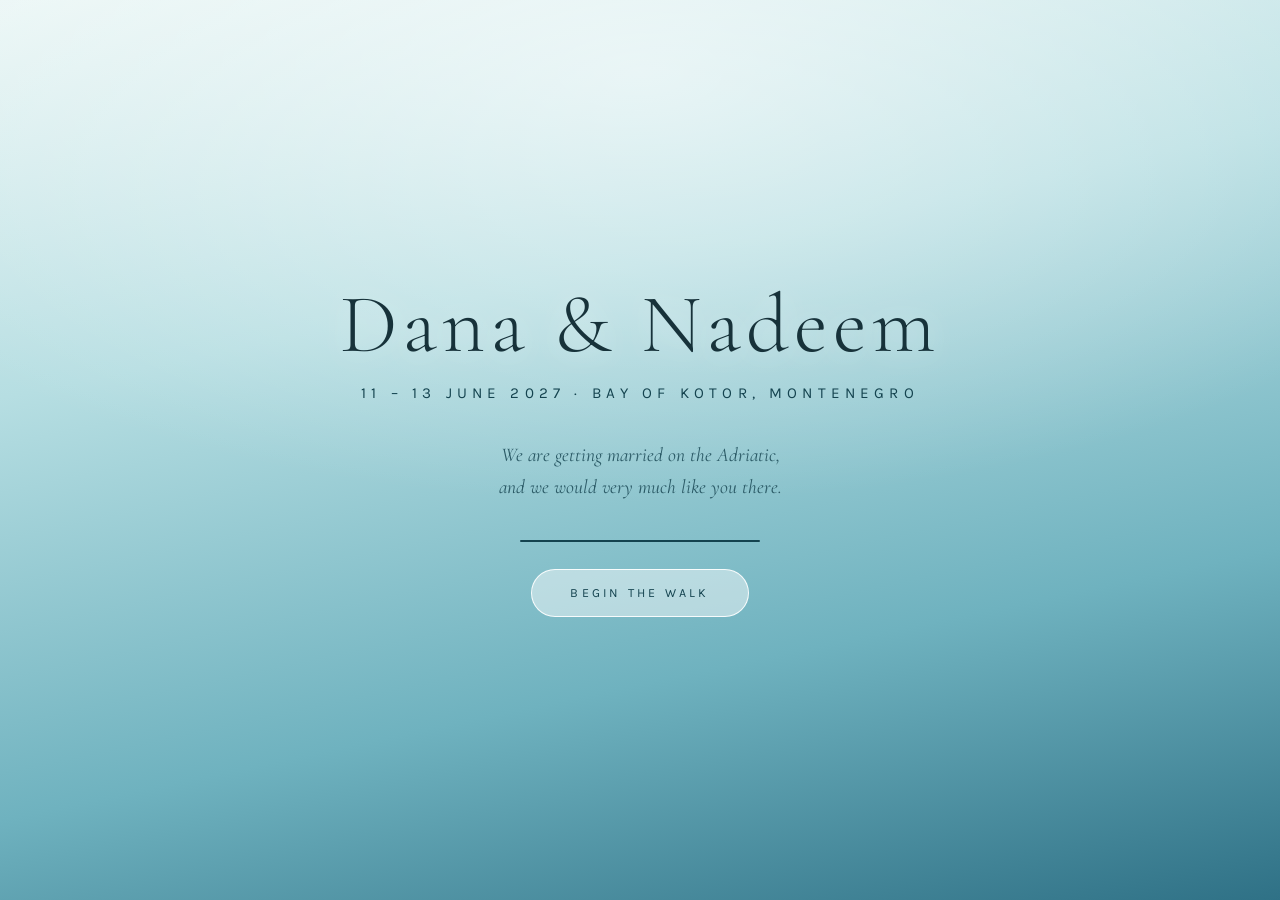
==== commit 82263672: "Stop force-rasterising the layers, and lead the landing with the names The glitching had a measurabl" ====
--- a/the-journey.html
+++ b/the-journey.html
@@ -133,9 +133,23 @@
   will-change: transform;
 }
 .world { position: relative; }
+/* No `will-change: transform` here, and that is deliberate — it was the cause
+   of the corruption Dana photographed on 23 Aug: whole doorways missing their
+   stonework, hard rectangular seams across the sky.
+   The hub is nine of these, each as wide as the whole promenade. Measured in
+   a 1900x950 window they come to **25.7 megapixels**, and `will-change` tells
+   the compositor to rasterise each one *in full and up front* rather than
+   tiling it lazily around the viewport. At 4 bytes a pixel that is ~98 MB —
+   and on a Retina laptop, where everything is rastered at 2x in each
+   direction, closer to **390 MB**. Chrome will not hand out that much: it
+   drops tiles, and a dropped tile is a rectangle of missing artwork.
+   The layers are still composited — `applyCamera()` moves them with
+   translate3d, which promotes them anyway — but without the hint Chrome
+   tiles them and rasterises only what is near the viewport.
+   **Do not add `will-change` back here.** If panning ever needs to be
+   smoother, make the layers narrower or fewer; do not ask for more texture. */
 .layer {
   position: absolute; top: 0; left: 0; height: 100%;
-  will-change: transform;
   pointer-events: none;
 }
 .layer > svg { width: 100%; height: 100%; }
@@ -234,9 +248,11 @@
    pushed it 66 viewBox units below the window and cropped everybody's feet
    on a wide laptop. The top keeps its bleed for the scale(1.07) entrance. */
 .room-art { position: absolute; inset: -8% -4% 0; }
+/* Same reasoning as .layer: these are window-sized and they do not move once
+   the room is open, so an up-front full rasterisation hint costs texture and
+   buys nothing. */
 .room-layer {
   position: absolute; inset: 0;
-  will-change: transform;
 }
 .room-layer > svg { width: 100%; height: 100%; }
 .room-scrim {
@@ -414,15 +430,22 @@
 /* inside a room the way back owns the top of the screen, so the names step
    aside — the room has its own title, and nobody is lost */
 #room.is-open ~ .top-bar .brand { opacity: 0; pointer-events: none; }
+/* The names carry the landing page's sea colour through into the walk.
+   It has to be the DEEP end of that palette: the promenade sky behind them
+   is #8FB0C4, and the bright turquoise (--sea-mid #6FB2BF) measures 1.04:1
+   against it — the same colour, near enough, and completely invisible.
+   --sea-ink is 4.72:1 and still unmistakably sea-blue. The date line sits a
+   step lighter at 3.67:1, which small wide-tracked caps carry. Both keep the
+   soft cream glow that holds them off the sky. */
 .brand .n {
-  display: block; font-family: var(--display); font-size: clamp(1.15rem, 2vw, 1.5rem);
-  color: var(--espresso); letter-spacing: .04em;
-  text-shadow: 0 2px 16px rgba(244,231,211,.85);
+  display: block; font-family: var(--display); font-size: clamp(1.32rem, 2.3vw, 1.76rem);
+  color: var(--sea-ink); letter-spacing: .04em;
+  text-shadow: 0 2px 16px rgba(244,231,211,.9);
 }
 .brand .d {
-  display: block; font-size: .6rem; letter-spacing: .28em; text-transform: uppercase;
-  color: var(--terra-deep); margin-top: .18rem;
-  text-shadow: 0 2px 12px rgba(244,231,211,.8);
+  display: block; font-size: .63rem; letter-spacing: .28em; text-transform: uppercase;
+  color: #1B5464; margin-top: .22rem;
+  text-shadow: 0 2px 12px rgba(244,231,211,.85);
 }
 .top-actions { display: flex; gap: .6rem; pointer-events: auto; }
 .icon-btn {
@@ -917,8 +940,9 @@
 
 <!-- ============ LOADING / WELCOME ============ -->
 <div id="loader">
+  <!-- names first, then when and where beneath them -->
+  <h1 class="loader-names" id="loader-names">&nbsp;</h1>
   <p class="loader-sub" id="loader-sub">&nbsp;</p>
-  <h1 class="loader-names" id="loader-names">&nbsp;</h1>
   <p class="loader-note" id="loader-note">&nbsp;</p>
   <div class="loader-bar"><i id="loader-bar"></i></div>
   <button class="enter-btn" id="enter-btn" type="button">Begin the walk</button>
@@ -2442,14 +2466,29 @@
        of type still works on all seven. The After-Party's lintel was lifted
        from #B98CC9 to #DCC0E8 for the same reason: at the old value it was a
        mid lavender that neither a light nor a dark ink could sit on. */
+    /* One hue each, spread right round the wheel. Welcome, Where to Stay and
+       RSVP used to be three warm ambers within a few points of each other —
+       measured at the midpoint, Welcome and RSVP were an RGB distance of 12
+       apart, which is to say indistinguishable. Stay went to olive (the
+       shutters and the olive groves), RSVP to rose (a letter, a wax seal),
+       and Welcome deepened to a redder russet so it is not a paler Wedding.
+       Travel and Explore were nudged apart at the same time. The closest any
+       two now sit is 39.
+
+       Hues, in order: 22° · 26° · 89° · 172° · 216° · 274° · 346°.
+
+       The top of each pair also has to carry the espresso "Enter" at y=271,
+       which measures 5.0–6.1:1 on six of the seven. The After-Party is the
+       exception at 3.9:1 — its lavender is a mid tone no ink sits well on,
+       and the lever there is the lintel colour, not the ink. */
     var interiors = {
-      welcome:    ['#F6D9A8', '#A84F2C'],
+      welcome:    ['#F9DCA6', '#9B3E1F'],
       wedding:    ['#FFE9BE', '#B96A3E'],
       afterparty: ['#DCC0E8', '#3A2550'],
-      explore:    ['#BFE4E2', '#2F7B7E'],
-      stay:       ['#F3D9B2', '#8A4A2C'],
-      travel:     ['#D8E8EF', '#4E7185'],
-      rsvp:       ['#FFE7B4', '#A85232']
+      explore:    ['#BFE4E2', '#2C7F72'],
+      stay:       ['#DFE8C4', '#4F6B3C'],
+      travel:     ['#D3E3F4', '#3F5F93'],
+      rsvp:       ['#F7D3D6', '#9E3A54']
     };
     var pair = interiors[id] || interiors.welcome;
 
@@ -2577,7 +2616,9 @@
       g += '<path d="M ' + f(cx + 51) + ' ' + f(baseY - 118) + ' l 40 0 l 12 11 l -12 11 l -40 0 Z" fill="' + P.olive + '"/>';
       g += A.cypress(ax + 16, baseY, 104, 'rgba(76,92,68,.6)');
     } else if (id === 'stay') {
-      /* shuttered windows either side, a key on a hook */
+      /* shuttered windows either side, a key on a hook. This was tried as a
+         room with a bed and a sea window in it; next to six doorways that
+         each hold one simple idea it read as clutter, and it went back. */
       g += shutter(ax - 26, ay + 34, 0.85);
       g += shutter(ax + aw + 10, ay + 34, 0.85);
       g += '<rect x="' + f(cx - 30) + '" y="' + f(baseY - 118) + '" width="60" height="118" rx="4" fill="rgba(59,42,34,.28)"/>';
@@ -2598,7 +2639,9 @@
       g += '<rect x="' + f(cx - 2) + '" y="' + f(ay - 58) + '" width="4" height="34" fill="#7A6247"/>';
     } else if (id === 'rsvp') {
       /* a mailbox and a wax seal, glowing gold */
-      g += '<circle class="ww-pulse" cx="' + cx + '" cy="' + f(ay + 116) + '" r="56" fill="' + P.gold + '" opacity=".28"/>';
+      /* the glow sits behind the envelope, not behind the word — at ay+116
+         its top edge cut straight across the letters */
+      g += '<circle class="ww-pulse" cx="' + cx + '" cy="' + f(ay + 152) + '" r="56" fill="' + P.gold + '" opacity=".28"/>';
       g += '<rect x="' + f(cx + 46) + '" y="' + f(baseY - 116) + '" width="9" height="116" fill="#7A6247"/>';
       g += '<rect x="' + f(cx + 24) + '" y="' + f(baseY - 156) + '" width="54" height="42" rx="8" fill="' + P.terracotta + '"/>';
       g += '<rect x="' + f(cx + 30) + '" y="' + f(baseY - 148) + '" width="42" height="5" rx="2" fill="rgba(59,42,34,.45)"/>';
